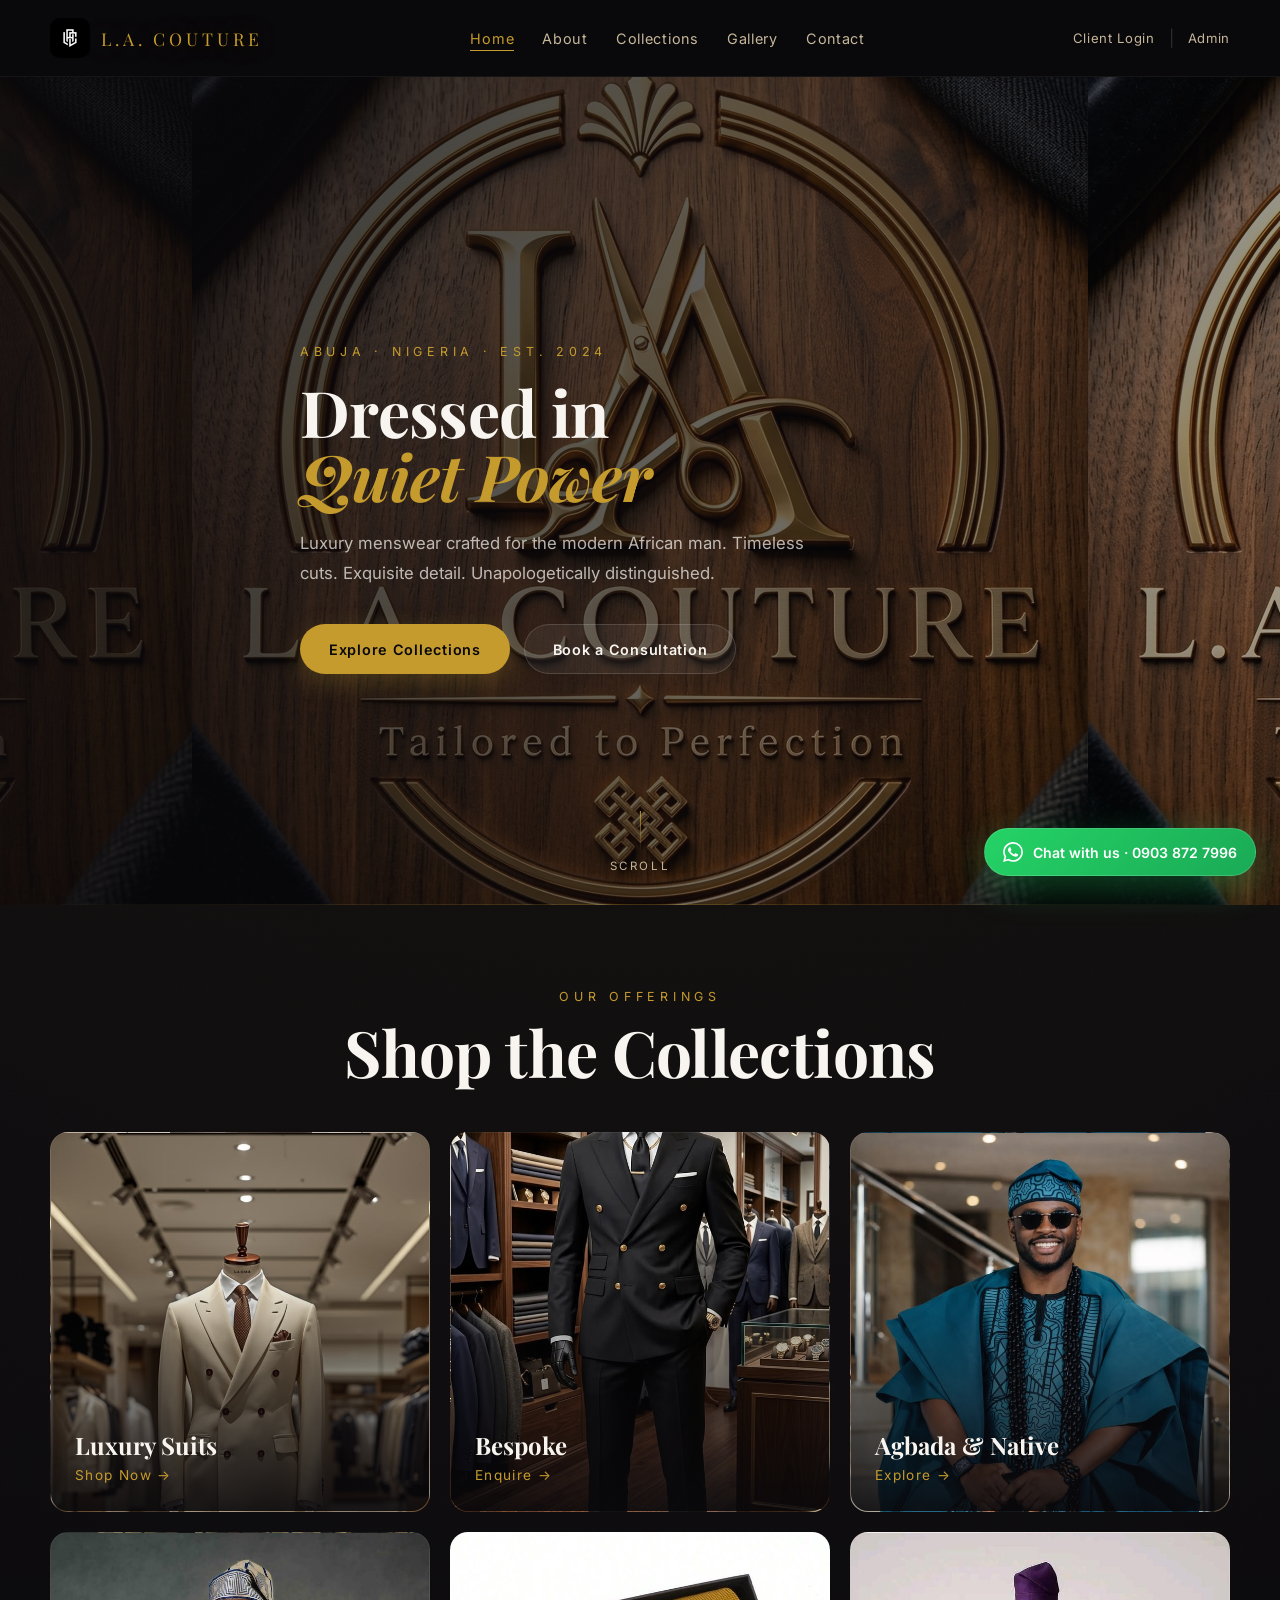
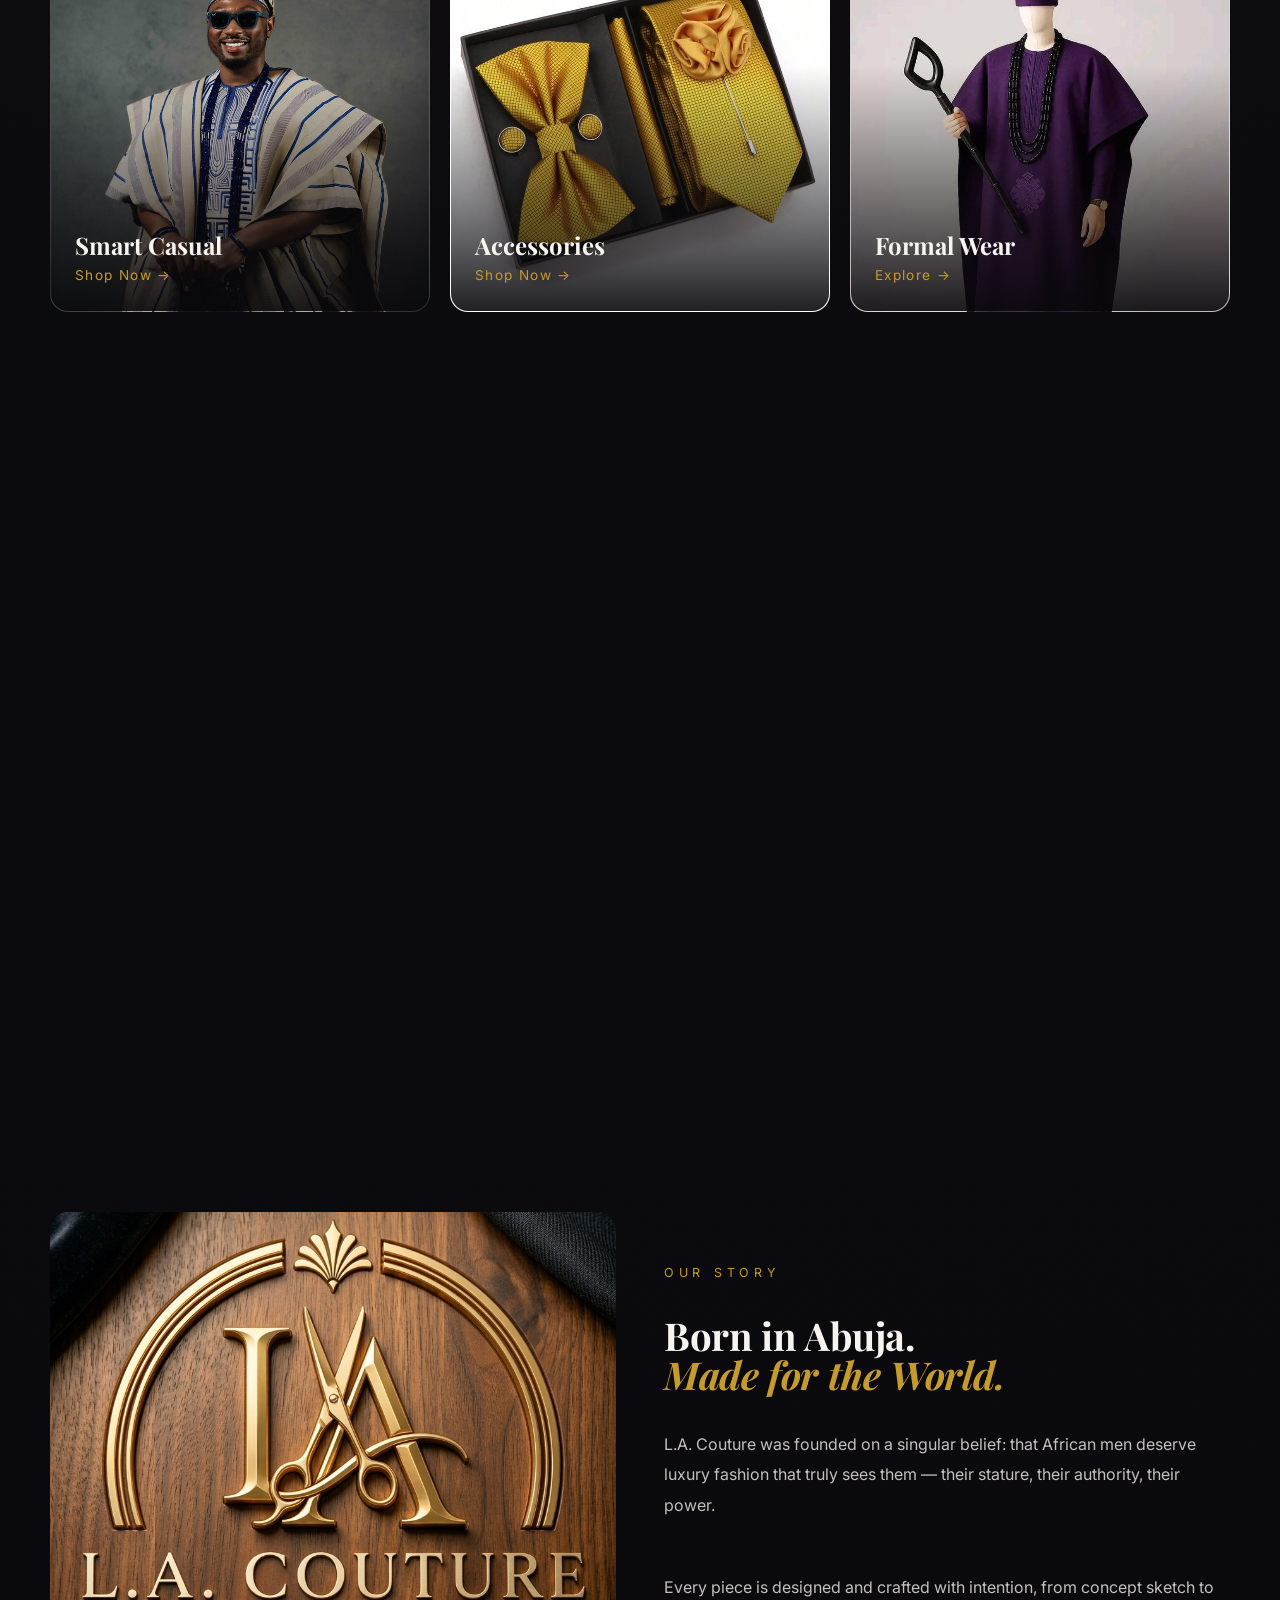
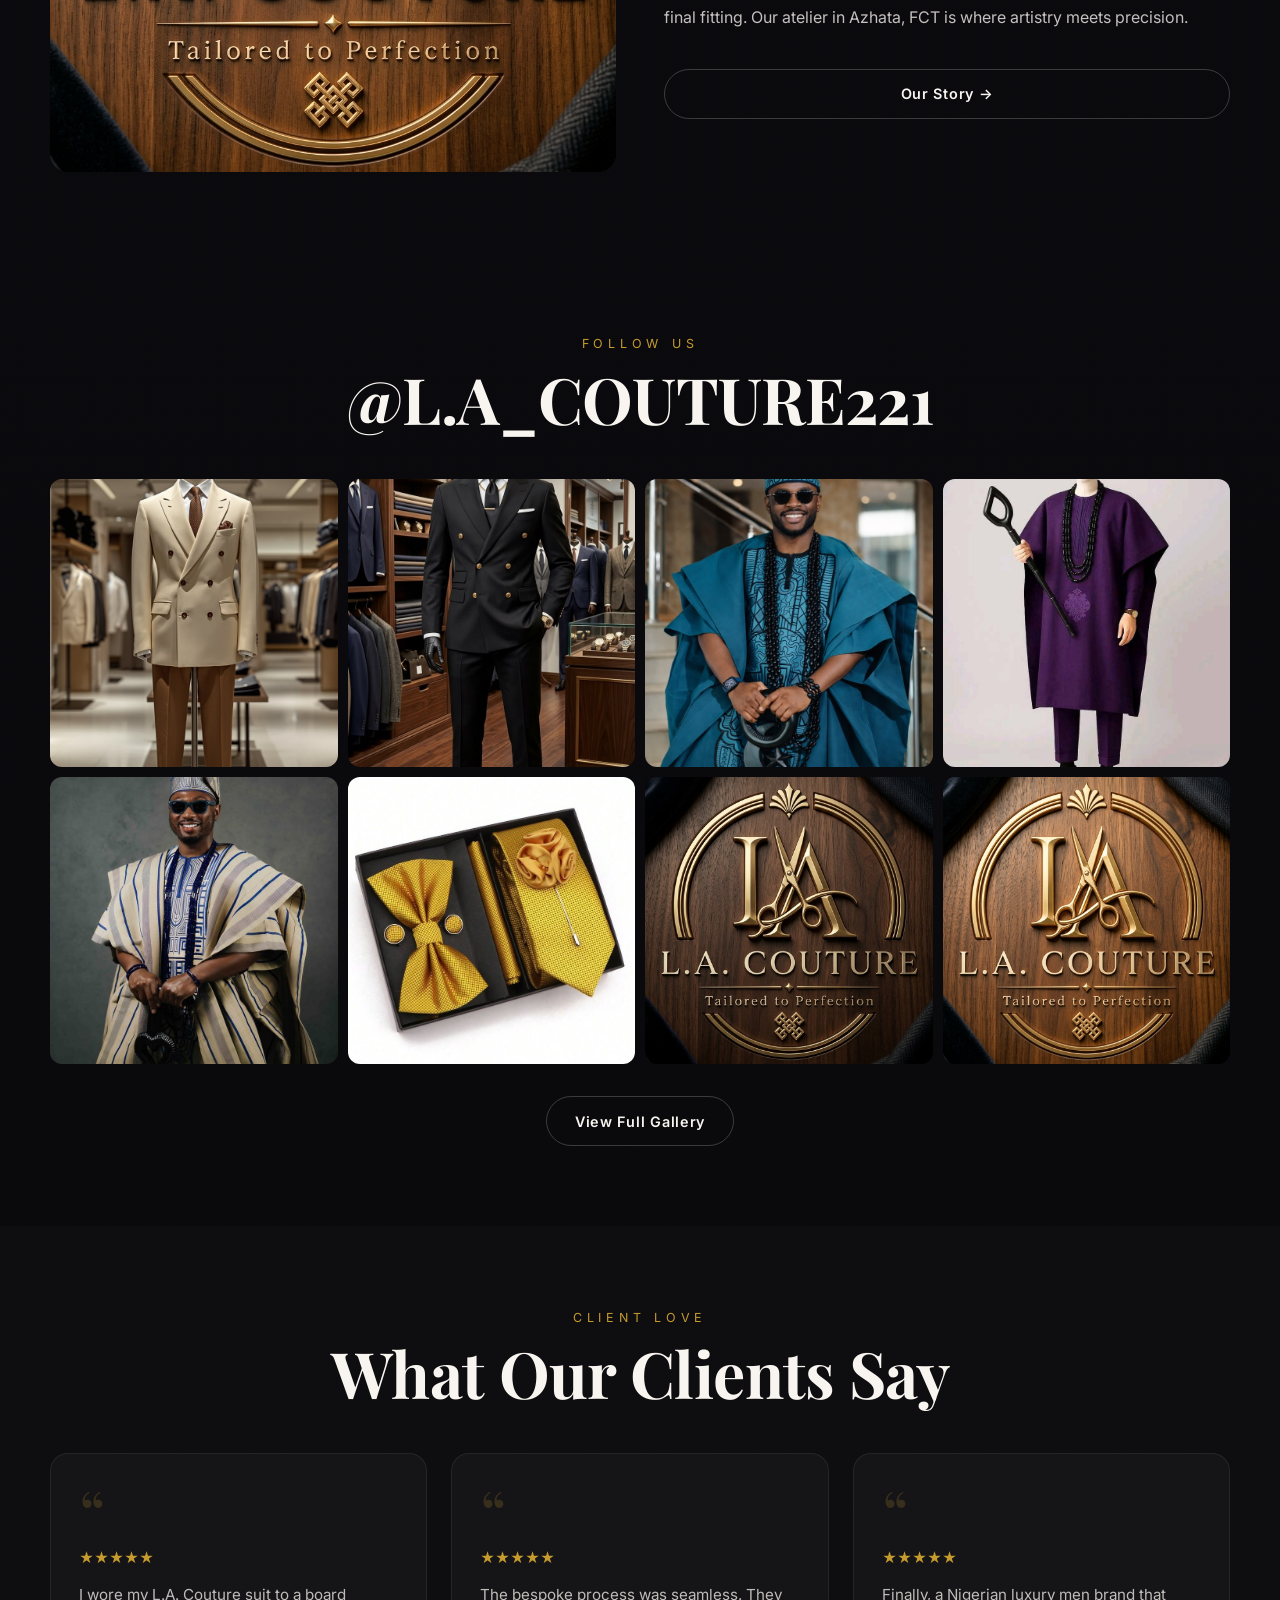
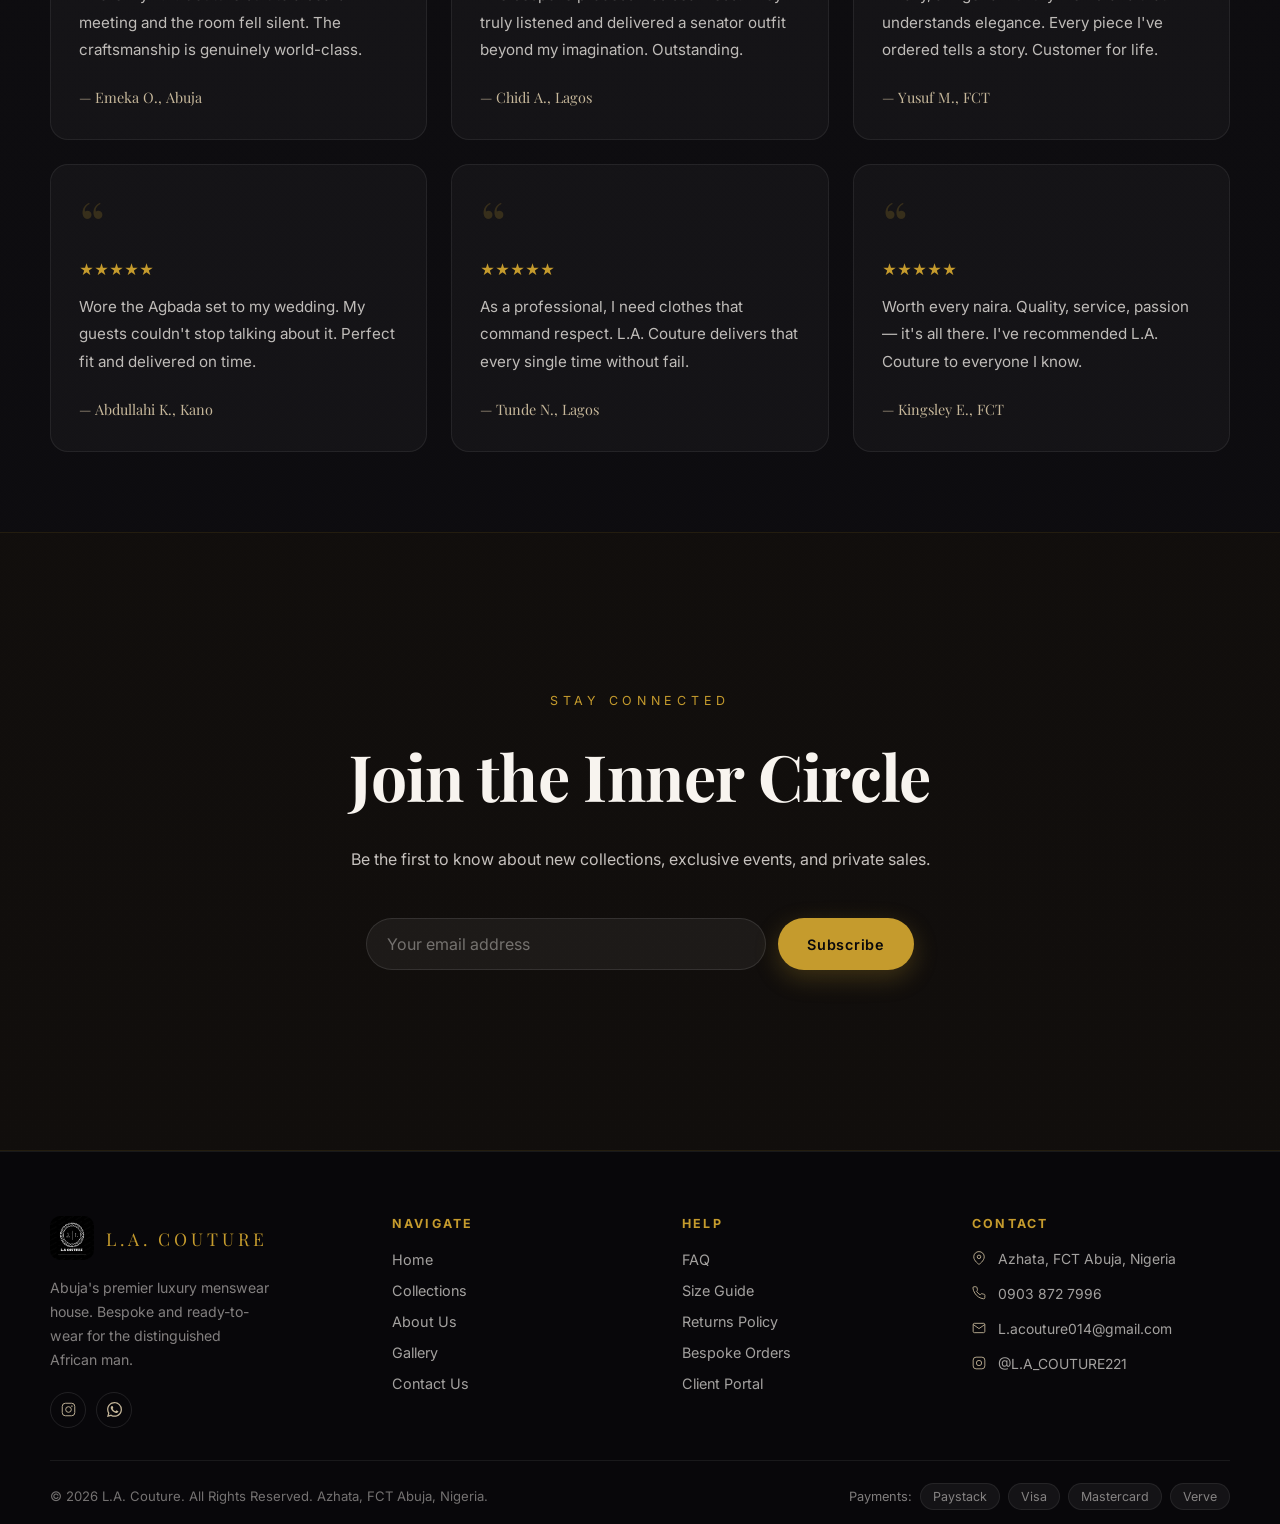
==== index.html @ 0b5a7183 "Fix mobile navbar, URL-encode image paths, remove demo credentials, update to menswear brand" ====
<!DOCTYPE html>
<html lang="en">
<head>
  <meta charset="UTF-8" />
  <meta name="viewport" content="width=device-width, initial-scale=1.0" />
  <title>L.A. Couture — Luxury Menswear, Abuja Nigeria</title>
  <meta name="description" content="L.A. Couture is Abuja's premier luxury menswear brand. Discover bespoke suiting, ready-to-wear, and African luxury design crafted for the modern African man.">
  <meta name="keywords" content="luxury menswear Abuja, Nigerian men fashion, African luxury suits, bespoke men fashion Nigeria">
  <meta property="og:title" content="L.A. Couture — Luxury Menswear, Abuja Nigeria">
  <meta property="og:description" content="Abuja's premier luxury menswear house. Crafted for the distinguished African man.">
  <meta property="og:type" content="website">
  <meta property="og:url" content="https://lacouture.netlify.app">
  <link rel="preconnect" href="https://fonts.googleapis.com">
  <link rel="preconnect" href="https://fonts.gstatic.com" crossorigin>
  <link href="https://fonts.googleapis.com/css2?family=Inter:wght@400;500;600&family=Playfair+Display:ital,wght@0,400;0,600;1,400&display=swap" rel="stylesheet">
  <link rel="stylesheet" href="css/style.css" />
</head>
<body>

  <!-- ═══ NAVIGATION ═══ -->
  <nav class="nav" role="navigation" aria-label="Main navigation">
    <div class="container">
      <div class="nav-inner">
        <a href="index.html" class="nav-logo" aria-label="L.A. Couture Home">
          <img src="img/Logo%202.jpg" alt="L.A. Couture logo">
          <span class="logo-text">L.A. Couture</span>
        </a>
        <ul class="nav-links" role="list">
          <li><a href="index.html" class="active">Home</a></li>
          <li><a href="about.html">About</a></li>
          <li><a href="collections.html">Collections</a></li>
          <li><a href="gallery.html">Gallery</a></li>
          <li><a href="contact.html">Contact</a></li>
        </ul>
        <div class="nav-actions">
          <div class="auth-nav">
            <a href="client-login.html">Client Login</a>
            <span>|</span>
            <a href="admin-login.html">Admin</a>
          </div>
          <button class="hamburger" aria-label="Open menu" aria-expanded="false">
            <span></span><span></span><span></span>
          </button>
        </div>
      </div>
    </div>
    <div class="nav-drawer" id="navDrawer" aria-label="Mobile menu">
      <button class="drawer-close" aria-label="Close menu">&times;</button>
      <div class="drawer-brand">
        <img src="img/Logo%202.jpg" alt="L.A. Couture">
        <span>L.A. Couture</span>
      </div>
      <a href="index.html">Home</a>
      <a href="about.html">About</a>
      <a href="collections.html">Collections</a>
      <a href="gallery.html">Gallery</a>
      <a href="contact.html">Contact</a>
      <div class="drawer-auth">
        <a href="client-login.html">Client Login</a>
        <a href="admin-login.html">Admin</a>
      </div>
    </div>
    <div class="nav-overlay" id="navOverlay" aria-hidden="true"></div>
  </nav>

  <main>

    <!-- ═══ HERO ═══ -->
    <section class="hero" aria-label="Hero">
      <div class="hero-bg">
        <div class="hero-bg-img" style="background-image: url('/img/image.jpg');"></div>
        <div class="hero-overlay"></div>
        <div class="hero-gold-line" aria-hidden="true"></div>
      </div>
      <div class="container hero-content">
        <p class="eyebrow">Abuja · Nigeria · Est. 2024</p>
        <h1 class="display hero-title">
          Dressed in<br><em>Quiet Power</em>
        </h1>
        <p class="hero-sub">
          Luxury menswear crafted for the modern African man.
          Timeless cuts. Exquisite detail. Unapologetically distinguished.
        </p>
        <div class="hero-actions">
          <a href="collections.html" class="btn btn-primary">Explore Collections</a>
          <a href="contact.html" class="btn btn-light">Book a Consultation</a>
        </div>
      </div>
      <div class="hero-scroll" aria-hidden="true">
        <div class="hero-scroll-line"></div>
        <span>Scroll</span>
      </div>
    </section>

    <!-- ═══ COLLECTIONS GRID ═══ -->
    <section aria-labelledby="collections-heading">
      <div class="container">
        <div class="collections-header reveal">
          <span class="eyebrow">Our Offerings</span>
          <h2 class="display" id="collections-heading">Shop the Collections</h2>
        </div>
        <div class="collections-grid">

          <a href="collections.html?cat=suits" class="collection-card reveal"
            style="background-image:url('img/Luxury%20Suits.jpg');background-size:cover;background-position:center top;">
            <div class="collection-card-overlay">
              <h3 class="collection-label">Luxury Suits</h3>
              <span class="collection-sub">Shop Now →</span>
            </div>
          </a>

          <a href="collections.html?cat=bespoke" class="collection-card reveal reveal-delay-1"
            style="background-image:url('img/Black%20breasted%20suit%20styled%20with%20white%20shirt%20and%E2%80%A6.jpg');background-size:cover;background-position:center;">
            <div class="collection-card-overlay">
              <h3 class="collection-label">Bespoke</h3>
              <span class="collection-sub">Enquire →</span>
            </div>
          </a>

          <a href="collections.html?cat=agbada" class="collection-card reveal reveal-delay-2"
            style="background-image:url('img/Aso%20oke%20Agbada%20%40luxuryornothing_collections.jpg');background-size:cover;background-position:center top;">
            <div class="collection-card-overlay">
              <h3 class="collection-label">Agbada &amp; Native</h3>
              <span class="collection-sub">Explore →</span>
            </div>
          </a>

          <a href="collections.html?cat=casual" class="collection-card reveal reveal-delay-1"
            style="background-image:url('img/Kings%20Aso-oke%20Dashiki%20Attire%20With%20Fila%2C%20Men%E2%80%A6.jpg');background-size:cover;background-position:center top;">
            <div class="collection-card-overlay">
              <h3 class="collection-label">Smart Casual</h3>
              <span class="collection-sub">Shop Now →</span>
            </div>
          </a>

          <a href="collections.html?cat=accessories" class="collection-card reveal reveal-delay-2"
            style="background-image:url('img/Gold%20%20Collar%20%20%20%20%20Embellished%20%20%20Men%20Accessories.jpg');background-size:cover;background-position:center;">
            <div class="collection-card-overlay">
              <h3 class="collection-label">Accessories</h3>
              <span class="collection-sub">Shop Now →</span>
            </div>
          </a>

          <a href="collections.html?cat=formal" class="collection-card reveal reveal-delay-3"
            style="background-image:url('img/This%20outfit%20is%20an%20African%20senator%20attire%20that%20is%E2%80%A6.jpg');background-size:cover;background-position:center top;">
            <div class="collection-card-overlay">
              <h3 class="collection-label">Formal Wear</h3>
              <span class="collection-sub">Explore →</span>
            </div>
          </a>

        </div>
      </div>
    </section>

    <!-- ═══ FEATURED PIECE ═══ -->
    <section class="featured" aria-labelledby="featured-heading">
      <div class="container">
        <div class="featured-inner">
          <div class="featured-media reveal">
            <img src="img/Black%20breasted%20suit%20styled%20with%20white%20shirt%20and%E2%80%A6.jpg" alt="Featured — The Azhata Power Suit" loading="lazy">
            <span class="featured-badge">New Arrival</span>
          </div>
          <div class="featured-text reveal reveal-delay-1">
            <span class="eyebrow">Featured Piece</span>
            <h2 class="display" id="featured-heading">The Azhata<br><em>Power Suit</em></h2>
            <p>
              Inspired by the confidence of Abuja's power brokers,
              this two-piece suit is hand-tailored with precision stitching,
              structured Italian-blend shoulders, and a silhouette that demands
              attention in any room you walk into.
            </p>
            <div class="featured-price">₦ 320,000</div>
            <a href="contact.html" class="btn btn-primary">Request This Piece</a>
          </div>
        </div>
      </div>
    </section>

    <!-- ═══ ABOUT STRIP ═══ -->
    <section class="about-strip" aria-labelledby="about-strip-heading">
      <div class="container">
        <div class="about-strip-inner">
          <div class="about-strip-img reveal">
            <img src="img/image.jpg" alt="L.A. Couture bespoke tailoring atelier" loading="lazy">
          </div>
          <div class="about-strip-text reveal reveal-delay-1">
            <span class="eyebrow">Our Story</span>
            <h2 class="display" id="about-strip-heading">Born in Abuja.<br><em>Made for the World.</em></h2>
            <p>
              L.A. Couture was founded on a singular belief: that African men deserve
              luxury fashion that truly sees them — their stature, their authority, their power.
            </p>
            <p>
              Every piece is designed and crafted with intention, from concept sketch
              to final fitting. Our atelier in Azhata, FCT is where artistry meets precision.
            </p>
            <a href="about.html" class="btn btn-outline">Our Story →</a>
          </div>
        </div>
      </div>
    </section>

    <!-- ═══ INSTAGRAM / GALLERY PREVIEW ═══ -->
    <section aria-labelledby="gallery-heading">
      <div class="container">
        <div class="gallery-header reveal">
          <span class="eyebrow">Follow Us</span>
          <h2 class="display" id="gallery-heading">@L.A_COUTURE221</h2>
        </div>
        <div class="gallery-grid">
          <a href="gallery.html" class="gallery-item reveal">
            <img src="img/Luxury%20Suits.jpg" alt="L.A. Couture luxury suits" loading="lazy">
            <div class="gallery-item-overlay"><span class="gallery-ig-icon">&#9654;</span></div>
          </a>
          <a href="gallery.html" class="gallery-item reveal reveal-delay-1">
            <img src="img/Black%20breasted%20suit%20styled%20with%20white%20shirt%20and%E2%80%A6.jpg" alt="Elegant black breasted suit" loading="lazy">
            <div class="gallery-item-overlay"><span class="gallery-ig-icon">&#9654;</span></div>
          </a>
          <a href="gallery.html" class="gallery-item reveal reveal-delay-2">
            <img src="img/Aso%20oke%20Agbada%20%40luxuryornothing_collections.jpg" alt="Aso-oke Agbada native wear" loading="lazy">
            <div class="gallery-item-overlay"><span class="gallery-ig-icon">&#9654;</span></div>
          </a>
          <a href="gallery.html" class="gallery-item reveal reveal-delay-3">
            <img src="img/This%20outfit%20is%20an%20African%20senator%20attire%20that%20is%E2%80%A6.jpg" alt="African senator attire" loading="lazy">
            <div class="gallery-item-overlay"><span class="gallery-ig-icon">&#9654;</span></div>
          </a>
          <a href="gallery.html" class="gallery-item reveal reveal-delay-1">
            <img src="img/Kings%20Aso-oke%20Dashiki%20Attire%20With%20Fila%2C%20Men%E2%80%A6.jpg" alt="Kings Aso-oke Dashiki Attire" loading="lazy">
            <div class="gallery-item-overlay"><span class="gallery-ig-icon">&#9654;</span></div>
          </a>
          <a href="gallery.html" class="gallery-item reveal reveal-delay-2">
            <img src="img/Gold%20%20Collar%20%20%20%20%20Embellished%20%20%20Men%20Accessories.jpg" alt="Gold collar embellished accessories" loading="lazy">
            <div class="gallery-item-overlay"><span class="gallery-ig-icon">&#9654;</span></div>
          </a>
          <a href="gallery.html" class="gallery-item reveal reveal-delay-3">
            <img src="img/Redesign_and_make_better_202606071032.jpeg" alt="L.A. Couture editorial" loading="lazy">
            <div class="gallery-item-overlay"><span class="gallery-ig-icon">&#9654;</span></div>
          </a>
          <a href="gallery.html" class="gallery-item reveal">
            <img src="img/image.jpg" alt="Bespoke menswear craftsmanship" loading="lazy">
            <div class="gallery-item-overlay"><span class="gallery-ig-icon">&#9654;</span></div>
          </a>
        </div>
        <div class="text-center mt-32">
          <a href="gallery.html" class="btn btn-outline">View Full Gallery</a>
        </div>
      </div>
    </section>

    <!-- ═══ TESTIMONIALS ═══ -->
    <section class="testimonials" aria-labelledby="testimonials-heading">
      <div class="container">
        <div class="testimonials-header reveal">
          <span class="eyebrow">Client Love</span>
          <h2 class="display" id="testimonials-heading">What Our Clients Say</h2>
        </div>
        <div class="testimonials-grid">
          <div class="testimonial-card reveal">
            <div class="testimonial-quote">&ldquo;</div>
            <div class="stars">★★★★★</div>
            <p class="testimonial-text">I wore my L.A. Couture suit to a board meeting and the room fell silent. The craftsmanship is genuinely world-class.</p>
            <span class="testimonial-author">— Emeka O., Abuja</span>
          </div>
          <div class="testimonial-card reveal reveal-delay-1">
            <div class="testimonial-quote">&ldquo;</div>
            <div class="stars">★★★★★</div>
            <p class="testimonial-text">The bespoke process was seamless. They truly listened and delivered a senator outfit beyond my imagination. Outstanding.</p>
            <span class="testimonial-author">— Chidi A., Lagos</span>
          </div>
          <div class="testimonial-card reveal reveal-delay-2">
            <div class="testimonial-quote">&ldquo;</div>
            <div class="stars">★★★★★</div>
            <p class="testimonial-text">Finally, a Nigerian luxury men brand that understands elegance. Every piece I've ordered tells a story. Customer for life.</p>
            <span class="testimonial-author">— Yusuf M., FCT</span>
          </div>
          <div class="testimonial-card reveal">
            <div class="testimonial-quote">&ldquo;</div>
            <div class="stars">★★★★★</div>
            <p class="testimonial-text">Wore the Agbada set to my wedding. My guests couldn't stop talking about it. Perfect fit and delivered on time.</p>
            <span class="testimonial-author">— Abdullahi K., Kano</span>
          </div>
          <div class="testimonial-card reveal reveal-delay-1">
            <div class="testimonial-quote">&ldquo;</div>
            <div class="stars">★★★★★</div>
            <p class="testimonial-text">As a professional, I need clothes that command respect. L.A. Couture delivers that every single time without fail.</p>
            <span class="testimonial-author">— Tunde N., Lagos</span>
          </div>
          <div class="testimonial-card reveal reveal-delay-2">
            <div class="testimonial-quote">&ldquo;</div>
            <div class="stars">★★★★★</div>
            <p class="testimonial-text">Worth every naira. Quality, service, passion — it's all there. I've recommended L.A. Couture to everyone I know.</p>
            <span class="testimonial-author">— Kingsley E., FCT</span>
          </div>
        </div>
      </div>
    </section>

    <!-- ═══ NEWSLETTER ═══ -->
    <section class="newsletter" aria-labelledby="newsletter-heading">
      <div class="container">
        <span class="eyebrow">Stay Connected</span>
        <h2 class="display" id="newsletter-heading">Join the Inner Circle</h2>
        <p>Be the first to know about new collections, exclusive events, and private sales.</p>
        <form class="newsletter-form" id="newsletter-form" novalidate>
          <input type="email" class="newsletter-input" placeholder="Your email address" aria-label="Email address" required />
          <button type="submit" class="btn btn-primary">Subscribe</button>
        </form>
        <p class="newsletter-msg" id="newsletter-msg" aria-live="polite"></p>
      </div>
    </section>

  </main>

  <!-- ═══ FOOTER ═══ -->
  <footer class="footer" role="contentinfo">
    <div class="container">
      <div class="footer-grid">
        <div class="footer-brand">
          <div class="footer-logo">
            <img src="img/Logo%201.jpg" alt="L.A. Couture logo">
            <span class="footer-logo-text">L.A. Couture</span>
          </div>
          <p>Abuja's premier luxury menswear house. Bespoke and ready-to-wear for the distinguished African man.</p>
          <div class="footer-social">
            <a href="https://instagram.com/L.A_COUTURE221" target="_blank" rel="noopener" class="social-link" aria-label="Instagram">
              <svg width="15" height="15" viewBox="0 0 24 24" fill="none" stroke="currentColor" stroke-width="1.5"><rect x="2" y="2" width="20" height="20" rx="5"/><circle cx="12" cy="12" r="4.5"/><circle cx="17.5" cy="6.5" r="0.5" fill="currentColor"/></svg>
            </a>
            <a href="https://wa.me/2349038727996" target="_blank" rel="noopener" class="social-link" aria-label="WhatsApp">
              <svg width="15" height="15" viewBox="0 0 24 24" fill="currentColor"><path d="M17.472 14.382c-.297-.149-1.758-.867-2.03-.967-.273-.099-.471-.148-.67.15-.197.297-.767.966-.94 1.164-.173.199-.347.223-.644.075-.297-.15-1.255-.463-2.39-1.475-.883-.788-1.48-1.761-1.653-2.059-.173-.297-.018-.458.13-.606.134-.133.298-.347.446-.52.149-.174.198-.298.298-.497.099-.198.05-.371-.025-.52-.075-.149-.669-1.612-.916-2.207-.242-.579-.487-.5-.669-.51a12.8 12.8 0 0 0-.57-.01c-.198 0-.52.074-.792.372-.272.297-1.04 1.016-1.04 2.479 0 1.462 1.065 2.875 1.213 3.074.149.198 2.096 3.2 5.077 4.487.709.306 1.262.489 1.694.625.712.227 1.36.195 1.871.118.571-.085 1.758-.719 2.006-1.413.248-.694.248-1.289.173-1.413-.074-.124-.272-.198-.57-.347m-5.421 7.403h-.004a9.87 9.87 0 0 1-5.031-1.378l-.361-.214-3.741.982.998-3.648-.235-.374a9.86 9.86 0 0 1-1.51-5.26c.001-5.45 4.436-9.884 9.888-9.884 2.64 0 5.122 1.03 6.988 2.898a9.825 9.825 0 0 1 2.893 6.994c-.003 5.45-4.437 9.884-9.885 9.884m8.413-18.297A11.815 11.815 0 0 0 12.05 0C5.495 0 .16 5.335.157 11.892c0 2.096.547 4.142 1.588 5.945L.057 24l6.305-1.654a11.882 11.882 0 0 0 5.683 1.448h.005c6.554 0 11.89-5.335 11.893-11.893a11.821 11.821 0 0 0-3.48-8.413Z"/></svg>
            </a>
          </div>
        </div>
        <div class="footer-col">
          <h4>Navigate</h4>
          <ul>
            <li><a href="index.html">Home</a></li>
            <li><a href="collections.html">Collections</a></li>
            <li><a href="about.html">About Us</a></li>
            <li><a href="gallery.html">Gallery</a></li>
            <li><a href="contact.html">Contact Us</a></li>
          </ul>
        </div>
        <div class="footer-col">
          <h4>Help</h4>
          <ul>
            <li><a href="contact.html#faq">FAQ</a></li>
            <li><a href="contact.html">Size Guide</a></li>
            <li><a href="contact.html">Returns Policy</a></li>
            <li><a href="contact.html">Bespoke Orders</a></li>
            <li><a href="client-login.html">Client Portal</a></li>
          </ul>
        </div>
        <div class="footer-col">
          <h4>Contact</h4>
          <div class="footer-contact-item">
            <svg width="14" height="14" viewBox="0 0 24 24" fill="none" stroke="currentColor" stroke-width="1.5"><path d="M21 10c0 7-9 13-9 13s-9-6-9-13a9 9 0 0 1 18 0z"/><circle cx="12" cy="10" r="3"/></svg>
            <span>Azhata, FCT Abuja, Nigeria</span>
          </div>
          <div class="footer-contact-item">
            <svg width="14" height="14" viewBox="0 0 24 24" fill="none" stroke="currentColor" stroke-width="1.5"><path d="M22 16.92v3a2 2 0 0 1-2.18 2 19.79 19.79 0 0 1-8.63-3.07A19.5 19.5 0 0 1 4.69 12 19.79 19.79 0 0 1 1.61 3.41 2 2 0 0 1 3.59 1.25h3a2 2 0 0 1 2 1.72c.127.96.361 1.903.7 2.81a2 2 0 0 1-.45 2.11L7.91 9a16 16 0 0 0 6.06 6.06l1.27-1.27a2 2 0 0 1 2.11-.45c.907.339 1.85.573 2.81.7A2 2 0 0 1 22 16.92z"/></svg>
            <a href="https://wa.me/2349038727996" target="_blank" rel="noopener">0903 872 7996</a>
          </div>
          <div class="footer-contact-item">
            <svg width="14" height="14" viewBox="0 0 24 24" fill="none" stroke="currentColor" stroke-width="1.5"><path d="M4 4h16c1.1 0 2 .9 2 2v12c0 1.1-.9 2-2 2H4c-1.1 0-2-.9-2-2V6c0-1.1.9-2 2-2z"/><polyline points="22,6 12,13 2,6"/></svg>
            <a href="mailto:L.acouture014@gmail.com">L.acouture014@gmail.com</a>
          </div>
          <div class="footer-contact-item">
            <svg width="14" height="14" viewBox="0 0 24 24" fill="none" stroke="currentColor" stroke-width="1.5"><rect x="2" y="2" width="20" height="20" rx="5"/><circle cx="12" cy="12" r="4.5"/></svg>
            <a href="https://instagram.com/L.A_COUTURE221" target="_blank" rel="noopener">@L.A_COUTURE221</a>
          </div>
        </div>
      </div>
      <div class="footer-bottom">
        <p class="footer-copyright">© 2026 L.A. Couture. All Rights Reserved. Azhata, FCT Abuja, Nigeria.</p>
        <div class="footer-payments">
          <span>Payments:</span>
          <span class="payment-badge">Paystack</span>
          <span class="payment-badge">Visa</span>
          <span class="payment-badge">Mastercard</span>
          <span class="payment-badge">Verve</span>
        </div>
      </div>
    </div>
  </footer>

  <!-- ═══ WHATSAPP BUTTON ═══ -->
  <a href="https://wa.me/2349038727996?text=Hello%20L.A.%20Couture%2C%20I%20am%20interested%20in%20your%20menswear%20collection." class="wa-btn" target="_blank" rel="noopener" aria-label="Chat with L.A. Couture on WhatsApp">
    <svg viewBox="0 0 24 24" fill="currentColor" aria-hidden="true"><path d="M17.472 14.382c-.297-.149-1.758-.867-2.03-.967-.273-.099-.471-.148-.67.15-.197.297-.767.966-.94 1.164-.173.199-.347.223-.644.075-.297-.15-1.255-.463-2.39-1.475-.883-.788-1.48-1.761-1.653-2.059-.173-.297-.018-.458.13-.606.134-.133.298-.347.446-.52.149-.174.198-.298.298-.497.099-.198.05-.371-.025-.52-.075-.149-.669-1.612-.916-2.207-.242-.579-.487-.5-.669-.51a12.8 12.8 0 0 0-.57-.01c-.198 0-.52.074-.792.372-.272.297-1.04 1.016-1.04 2.479 0 1.462 1.065 2.875 1.213 3.074.149.198 2.096 3.2 5.077 4.487.709.306 1.262.489 1.694.625.712.227 1.36.195 1.871.118.571-.085 1.758-.719 2.006-1.413.248-.694.248-1.289.173-1.413-.074-.124-.272-.198-.57-.347m-5.421 7.403h-.004a9.87 9.87 0 0 1-5.031-1.378l-.361-.214-3.741.982.998-3.648-.235-.374a9.86 9.86 0 0 1-1.51-5.26c.001-5.45 4.436-9.884 9.888-9.884 2.64 0 5.122 1.03 6.988 2.898a9.825 9.825 0 0 1 2.893 6.994c-.003 5.45-4.437 9.884-9.885 9.884m8.413-18.297A11.815 11.815 0 0 0 12.05 0C5.495 0 .16 5.335.157 11.892c0 2.096.547 4.142 1.588 5.945L.057 24l6.305-1.654a11.882 11.882 0 0 0 5.683 1.448h.005c6.554 0 11.89-5.335 11.893-11.893a11.821 11.821 0 0 0-3.48-8.413Z"/></svg>
    <span class="wa-tooltip">Chat with us · 0903 872 7996</span>
  </a>

  <script src="js/main.js"></script>
</body>
</html>
---- css/style.css ----
/* ═══════════════════════════════════════════
   L.A. COUTURE — MENSWEAR — GLOBAL STYLES
   ═══════════════════════════════════════════ */

:root {
  --bg: #09080b;
  --surface: #111017;
  --surface-alt: #1a1920;
  --navy: #0d0c10;
  --ivory: #f8f4ef;
  --text: #f8f4ef;
  --muted: #c6b79a;
  --gold: #c59b2d;
  --gold-light: #d4af4a;
  --gold-soft: rgba(197,155,45,0.18);
  --border: rgba(255,255,255,0.08);
  --shadow: 0 28px 80px rgba(0,0,0,0.35);
  --radius: 18px;
  --font-sans: "Inter", "Segoe UI", system-ui, sans-serif;
  --font-display: "Playfair Display", Georgia, serif;
}

*, *::before, *::after { box-sizing: border-box; }
html { scroll-behavior: smooth; }

body {
  margin: 0;
  font-family: var(--font-sans);
  background: radial-gradient(circle at top, rgba(197,155,45,0.07), transparent 30%),
              linear-gradient(180deg, #0c0b0f 0%, #09080b 100%);
  color: var(--text);
  min-height: 100vh;
  overflow-x: hidden;
}

img { max-width: 100%; display: block; }
a { color: inherit; text-decoration: none; }
button, input, textarea, select { font: inherit; }
button { cursor: pointer; }
p { color: rgba(248,244,239,0.78); line-height: 1.9; }

.container {
  width: min(1180px, calc(100% - 32px));
  margin: 0 auto;
}

/* ═══ NAVIGATION ═══════════════════════════ */
.nav {
  position: sticky;
  top: 0;
  z-index: 100;
  background: rgba(9,8,11,0.94);
  backdrop-filter: blur(20px);
  -webkit-backdrop-filter: blur(20px);
  border-bottom: 1px solid rgba(255,255,255,0.05);
}

.nav-inner {
  display: flex;
  align-items: center;
  justify-content: space-between;
  gap: 16px;
  min-height: 76px;
}

.nav-logo {
  display: flex;
  align-items: center;
  gap: 11px;
  flex-shrink: 0;
}

.nav-logo img {
  height: 40px;
  width: auto;
  border-radius: 10px;
  object-fit: cover;
}

.logo-text {
  font-family: var(--font-display);
  font-size: 1.1rem;
  letter-spacing: 0.22em;
  text-transform: uppercase;
  color: var(--gold);
  text-shadow: 0 0 28px rgba(197,155,45,0.35);
}

.footer-logo-text {
  font-family: var(--font-display);
  font-size: 1.1rem;
  letter-spacing: 0.22em;
  text-transform: uppercase;
  color: var(--gold);
}

.nav-links {
  display: flex;
  align-items: center;
  gap: 28px;
  list-style: none;
  margin: 0;
  padding: 0;
}

.nav-links a {
  color: var(--muted);
  font-size: 0.9rem;
  letter-spacing: 0.05em;
  transition: color 0.2s;
  position: relative;
  padding-bottom: 2px;
}

.nav-links a::after {
  content: '';
  position: absolute;
  bottom: -2px;
  left: 0;
  width: 0;
  height: 1px;
  background: var(--gold);
  transition: width 0.25s ease;
}

.nav-links a:hover,
.nav-links a.active {
  color: var(--gold);
}

.nav-links a:hover::after,
.nav-links a.active::after {
  width: 100%;
}

.nav-actions {
  display: flex;
  align-items: center;
  gap: 14px;
}

.auth-nav {
  display: flex;
  gap: 14px;
  align-items: center;
}

.auth-nav a {
  color: var(--muted);
  font-size: 0.82rem;
  letter-spacing: 0.05em;
  transition: color 0.2s;
}

.auth-nav a:hover { color: var(--gold); }
.auth-nav span { color: rgba(255,255,255,0.15); }

/* ── Hamburger ── */
.hamburger {
  display: none;
  flex-direction: column;
  justify-content: center;
  align-items: center;
  gap: 5px;
  width: 44px;
  height: 44px;
  background: rgba(255,255,255,0.06);
  border: 1px solid rgba(255,255,255,0.12);
  border-radius: 10px;
  padding: 0;
  color: var(--text);
  flex-shrink: 0;
  cursor: pointer;
  /* sits above nav overlay */
  position: relative;
  z-index: 200;
}

.hamburger span {
  display: block;
  width: 22px;
  height: 2px;
  background: currentColor;
  border-radius: 2px;
  transition: transform 0.3s ease, opacity 0.3s ease, width 0.3s ease;
  transform-origin: center;
  pointer-events: none;
}

/* Hamburger → X animation */
.hamburger.is-open span:nth-child(1) {
  transform: translateY(7px) rotate(45deg);
}
.hamburger.is-open span:nth-child(2) {
  opacity: 0;
  width: 0;
}
.hamburger.is-open span:nth-child(3) {
  transform: translateY(-7px) rotate(-45deg);
}

/* ── Mobile Drawer ── */
.nav-drawer {
  position: fixed;
  top: 0;
  right: 0;
  bottom: 0;
  width: min(300px, 85vw);
  /* above overlay (104), above nav (100) */
  z-index: 201;
  transform: translateX(110%);
  transition: transform 0.35s cubic-bezier(0.4, 0, 0.2, 1);
  background: #0d0c10;
  border-left: 1px solid rgba(255,255,255,0.08);
  padding: 80px 28px 40px;
  display: flex;
  flex-direction: column;
  gap: 0;
  overflow-y: auto;
  /* always rendered, just off-screen */
  visibility: visible;
}

.nav-drawer.open {
  transform: translateX(0);
}

.nav-drawer a {
  display: block;
  color: var(--text);
  font-size: 1.1rem;
  font-family: var(--font-display);
  font-weight: 400;
  letter-spacing: 0.06em;
  padding: 15px 0;
  border-bottom: 1px solid rgba(255,255,255,0.05);
  transition: color 0.2s, padding-left 0.2s;
}

.nav-drawer a:last-of-type {
  border-bottom: none;
}

.nav-drawer a:hover {
  color: var(--gold);
  padding-left: 8px;
}

.nav-drawer .drawer-auth {
  margin-top: 28px;
  padding-top: 24px;
  border-top: 1px solid rgba(255,255,255,0.08);
  display: flex;
  gap: 12px;
  flex-wrap: wrap;
}

.nav-drawer .drawer-auth a {
  border-bottom: none;
  padding: 9px 20px;
  border-radius: 999px;
  font-size: 0.82rem;
  font-family: var(--font-sans);
  letter-spacing: 0.05em;
  background: var(--gold-soft);
  border: 1px solid rgba(197,155,45,0.25);
  color: var(--gold);
  transition: background 0.2s, color 0.2s;
}

.nav-drawer .drawer-auth a:hover {
  background: rgba(197,155,45,0.28);
  padding-left: 20px;
  color: var(--gold-light);
}

/* Branding inside the drawer */
.nav-drawer .drawer-brand {
  display: flex;
  align-items: center;
  gap: 10px;
  margin-bottom: 32px;
  padding-bottom: 20px;
  border-bottom: 1px solid rgba(255,255,255,0.07);
}

.nav-drawer .drawer-brand img {
  height: 36px;
  width: auto;
  border-radius: 8px;
}

.nav-drawer .drawer-brand span {
  font-family: var(--font-display);
  font-size: 1rem;
  letter-spacing: 0.2em;
  text-transform: uppercase;
  color: var(--gold);
}

.drawer-close {
  position: absolute;
  top: 18px;
  right: 18px;
  width: 40px;
  height: 40px;
  border: 1px solid rgba(255,255,255,0.1);
  background: rgba(255,255,255,0.05);
  border-radius: 50%;
  font-size: 1.3rem;
  color: var(--text);
  display: flex;
  align-items: center;
  justify-content: center;
  line-height: 1;
  cursor: pointer;
  transition: background 0.2s, border-color 0.2s;
  z-index: 202;
}

.drawer-close:hover {
  background: rgba(255,255,255,0.1);
  border-color: rgba(255,255,255,0.2);
}

.nav-overlay {
  position: fixed;
  inset: 0;
  background: rgba(0,0,0,0.65);
  /* below drawer, above everything else */
  z-index: 200;
  opacity: 0;
  pointer-events: none;
  transition: opacity 0.35s ease;
}

.nav-overlay.open {
  opacity: 1;
  pointer-events: auto;
}

/* ═══ HERO ══════════════════════════════════ */
.hero {
  position: relative;
  min-height: 92vh;
  display: flex;
  align-items: center;
  overflow: hidden;
  padding: 100px 0 80px;
}

.hero-bg {
  position: absolute;
  inset: 0;
  z-index: 0;
}

.hero-bg-img {
  position: absolute;
  inset: 0;
  background-size: auto;
  background-position: center ;
}

.hero-overlay {
  position: absolute;
  inset: 0;
  background: linear-gradient(105deg,
    rgba(9,8,11,0.88) 0%,
    rgba(9,8,11,0.65) 50%,
    rgba(9,8,11,0.35) 100%);
}

.hero-gold-line {
  position: absolute;
  bottom: 0;
  left: 0;
  right: 0;
  height: 1px;
  background: linear-gradient(90deg, transparent 0%, var(--gold) 50%, transparent 100%);
  opacity: 0.25;
}

.hero-content {
  position: relative;
  z-index: 2;
  max-width: 680px;
}

.eyebrow {
  display: inline-block;
  margin-bottom: 16px;
  letter-spacing: 0.38em;
  text-transform: uppercase;
  color: var(--gold);
  font-size: 0.78rem;
}

.display {
  font-family: var(--font-display);
  font-size: clamp(2.6rem, 5vw, 5.2rem);
  line-height: 1;
  margin: 0;
  letter-spacing: -0.01em;
}

.hero-title em {
  color: var(--gold);
  font-style: italic;
}

.hero-sub {
  color: rgba(248,244,239,0.72);
  max-width: 520px;
  font-size: 1.05rem;
  line-height: 1.8;
  margin-top: 20px;
}

.hero-actions {
  margin-top: 36px;
  display: flex;
  flex-wrap: wrap;
  gap: 14px;
}

.hero-scroll {
  position: absolute;
  bottom: 32px;
  left: 50%;
  transform: translateX(-50%);
  display: flex;
  flex-direction: column;
  align-items: center;
  gap: 8px;
  z-index: 2;
  color: var(--muted);
  font-size: 0.72rem;
  letter-spacing: 0.22em;
  text-transform: uppercase;
}

.hero-scroll-line {
  width: 1px;
  height: 40px;
  background: linear-gradient(180deg, var(--gold), transparent);
  animation: scrollLine 1.8s ease-in-out infinite;
}

@keyframes scrollLine {
  0%   { transform: scaleY(0); transform-origin: top; opacity: 1; }
  50%  { transform: scaleY(1); transform-origin: top; opacity: 1; }
  51%  { transform: scaleY(1); transform-origin: bottom; }
  100% { transform: scaleY(0); transform-origin: bottom; opacity: 0; }
}

/* ═══ BUTTONS ════════════════════════════════ */
.btn {
  display: inline-flex;
  align-items: center;
  justify-content: center;
  min-height: 50px;
  padding: 0 28px;
  border-radius: 999px;
  border: 1px solid transparent;
  font-weight: 600;
  font-size: 0.9rem;
  letter-spacing: 0.05em;
  transition: transform 0.2s ease, background 0.2s ease, box-shadow 0.2s ease;
  white-space: nowrap;
}

.btn:hover { transform: translateY(-2px); }

.btn-primary {
  background: var(--gold);
  color: #09080b;
  box-shadow: 0 8px 24px rgba(197,155,45,0.25);
}
.btn-primary:hover { background: var(--gold-light); box-shadow: 0 12px 32px rgba(197,155,45,0.35); }

.btn-light {
  background: rgba(255,255,255,0.06);
  color: var(--text);
  border-color: rgba(255,255,255,0.14);
}
.btn-light:hover { background: rgba(255,255,255,0.1); }

.btn-outline {
  background: transparent;
  color: var(--text);
  border-color: rgba(255,255,255,0.2);
}
.btn-outline:hover { border-color: var(--gold); color: var(--gold); }

/* ═══ SECTION LAYOUT ═════════════════════════ */
section { padding: 80px 0; }

.section-header {
  text-align: center;
  margin-bottom: 56px;
}

.section-header .eyebrow { display: block; margin-bottom: 14px; }

.text-center { text-align: center; }
.mt-32 { margin-top: 32px; }

/* ═══ COLLECTIONS GRID ═══════════════════════ */
.collections-header,
.gallery-header,
.testimonials-header {
  text-align: center;
  margin-bottom: 48px;
}

.collections-grid {
  display: grid;
  grid-template-columns: repeat(3, 1fr);
  gap: 20px;
}

.collection-card {
  position: relative;
  display: flex;
  align-items: flex-end;
  min-height: 380px;
  border-radius: var(--radius);
  overflow: hidden;
  background: var(--surface);
  transition: transform 0.3s ease, box-shadow 0.3s ease;
  cursor: pointer;
  border: 1px solid rgba(255,255,255,0.06);
}

.collection-card:hover {
  transform: translateY(-4px);
  box-shadow: 0 24px 60px rgba(0,0,0,0.4);
}

.collection-card-overlay {
  position: absolute;
  inset: 0;
  display: flex;
  flex-direction: column;
  justify-content: flex-end;
  padding: 28px 24px;
  background: linear-gradient(180deg, transparent 35%, rgba(9,8,11,0.9) 100%);
  z-index: 2;
}

.collection-label {
  font-family: var(--font-display);
  font-size: 1.5rem;
  color: var(--text);
  margin: 0 0 6px;
}

.collection-sub {
  color: var(--gold);
  font-size: 0.85rem;
  letter-spacing: 0.1em;
}

/* ═══ FEATURED PIECE ═════════════════════════ */
.featured { padding: 80px 0; }

.featured-inner {
  display: grid;
  grid-template-columns: 1fr 1fr;
  gap: 48px;
  align-items: center;
}

.featured-media {
  position: relative;
  border-radius: var(--radius);
  overflow: hidden;
}

.featured-media img {
  width: 100%;
  height: 580px;
  object-fit: cover;
  display: block;
  border-radius: var(--radius);
}

.featured-badge {
  position: absolute;
  top: 20px;
  right: 20px;
  padding: 8px 16px;
  border-radius: 999px;
  background: rgba(197,155,45,0.15);
  color: var(--gold);
  font-size: 0.78rem;
  letter-spacing: 0.22em;
  text-transform: uppercase;
  border: 1px solid rgba(197,155,45,0.3);
  backdrop-filter: blur(8px);
}

.featured-text { display: grid; gap: 20px; }
.featured-text .display { font-size: clamp(2rem, 3.5vw, 3.2rem); }
.featured-text em { color: var(--gold); }

.featured-price {
  font-family: var(--font-display);
  font-size: 2rem;
  color: var(--gold);
}

/* ═══ ABOUT STRIP ════════════════════════════ */
.about-strip {
  padding: 80px 0;
}

.about-strip-inner {
  display: grid;
  grid-template-columns: 1fr 1fr;
  gap: 48px;
  align-items: center;
}

.about-strip-img {
  border-radius: var(--radius);
  overflow: hidden;
  height: 560px;
}

.about-strip-img img {
  width: 100%;
  height: 100%;
  object-fit: cover;
}

.about-strip-text { display: grid; gap: 20px; }
.about-strip-text .display { font-size: clamp(1.8rem, 3vw, 2.8rem); }
.about-strip-text em { color: var(--gold); font-style: italic; }

/* ═══ GALLERY GRID ═══════════════════════════ */
.gallery-grid {
  display: grid;
  grid-template-columns: repeat(4, 1fr);
  gap: 10px;
}

.gallery-item {
  position: relative;
  overflow: hidden;
  border-radius: 12px;
  aspect-ratio: 1;
  background: var(--surface);
  cursor: pointer;
}

.gallery-item img {
  width: 100%;
  height: 100%;
  object-fit: cover;
  display: block;
  transition: transform 0.4s ease;
}

.gallery-item:hover img { transform: scale(1.06); }

.gallery-item-overlay {
  position: absolute;
  inset: 0;
  display: grid;
  place-items: center;
  background: rgba(9,8,11,0.5);
  opacity: 0;
  transition: opacity 0.25s ease;
}

.gallery-item:hover .gallery-item-overlay { opacity: 1; }

.gallery-ig-icon {
  color: #fff;
  font-size: 2rem;
  line-height: 1;
}

/* ═══ TESTIMONIALS ═══════════════════════════ */
.testimonials { background: rgba(255,255,255,0.015); }

.testimonials-grid {
  display: grid;
  grid-template-columns: repeat(3, 1fr);
  gap: 24px;
}

.testimonial-card {
  background: rgba(255,255,255,0.03);
  border: 1px solid rgba(255,255,255,0.07);
  border-radius: var(--radius);
  padding: 32px 28px;
}

.testimonial-quote {
  font-family: var(--font-display);
  font-size: 4rem;
  line-height: 0.8;
  color: rgba(197,155,45,0.2);
}

.stars { margin: 12px 0; color: var(--gold); font-size: 0.9rem; }

.testimonial-text {
  color: rgba(248,244,239,0.75);
  line-height: 1.8;
  font-size: 0.95rem;
}

.testimonial-author {
  display: block;
  margin-top: 24px;
  font-family: var(--font-display);
  font-size: 0.9rem;
  color: var(--muted);
}

/* ═══ NEWSLETTER ═════════════════════════════ */
.newsletter {
  background: rgba(197,155,45,0.04);
  border-top: 1px solid rgba(197,155,45,0.1);
  border-bottom: 1px solid rgba(197,155,45,0.1);
}

.newsletter .container {
  display: grid;
  gap: 20px;
  text-align: center;
  padding: 80px 0;
}

.newsletter-form {
  display: flex;
  flex-wrap: wrap;
  gap: 12px;
  justify-content: center;
  margin-top: 8px;
}

.newsletter-input {
  flex: 1;
  min-width: 260px;
  max-width: 400px;
  padding: 15px 20px;
  border-radius: 999px;
  border: 1px solid rgba(255,255,255,0.1);
  background: rgba(255,255,255,0.05);
  color: var(--text);
  outline: none;
  transition: border-color 0.2s;
}

.newsletter-input:focus { border-color: var(--gold); }

.newsletter-input::placeholder { color: rgba(248,244,239,0.4); }

.newsletter-msg, .form-msg {
  margin: 0;
  font-size: 0.92rem;
}

.form-msg.success, .newsletter-msg.success { color: #6bcf7f; }
.form-msg.error, .newsletter-msg.error { color: #ff6b6b; }

/* ═══ PRODUCTS GRID ══════════════════════════ */
.products-filter {
  display: flex;
  flex-wrap: wrap;
  gap: 10px;
  justify-content: center;
  margin-bottom: 44px;
}

.filter-btn {
  border: 1px solid rgba(255,255,255,0.08);
  background: transparent;
  color: var(--muted);
  border-radius: 999px;
  padding: 9px 20px;
  font-size: 0.88rem;
  letter-spacing: 0.05em;
  transition: background 0.2s, color 0.2s, border-color 0.2s;
}

.filter-btn.active,
.filter-btn:hover {
  background: var(--gold-soft);
  color: var(--gold);
  border-color: rgba(197,155,45,0.3);
}

.products-grid {
  display: grid;
  grid-template-columns: repeat(3, 1fr);
  gap: 24px;
}

.product-card {
  background: rgba(255,255,255,0.03);
  border: 1px solid rgba(255,255,255,0.07);
  border-radius: var(--radius);
  overflow: hidden;
  transition: transform 0.3s, box-shadow 0.3s;
}

.product-card:hover {
  transform: translateY(-4px);
  box-shadow: 0 20px 50px rgba(0,0,0,0.4);
}

.product-card-img {
  position: relative;
  height: 300px;
  overflow: hidden;
  background: var(--surface);
}

.product-card-img img {
  width: 100%;
  height: 100%;
  object-fit: cover;
  display: block;
  transition: transform 0.4s ease;
}

.product-card:hover .product-card-img img { transform: scale(1.04); }

.product-tag {
  position: absolute;
  top: 14px;
  left: 14px;
  background: var(--gold);
  color: #09080b;
  font-size: 0.7rem;
  font-weight: 700;
  letter-spacing: 0.12em;
  text-transform: uppercase;
  padding: 5px 12px;
  border-radius: 999px;
  z-index: 2;
}

.product-quick {
  position: absolute;
  bottom: 14px;
  left: 50%;
  transform: translateX(-50%) translateY(8px);
  background: rgba(9,8,11,0.85);
  color: var(--text);
  font-size: 0.78rem;
  letter-spacing: 0.1em;
  padding: 9px 18px;
  border-radius: 999px;
  opacity: 0;
  transition: opacity 0.25s, transform 0.25s;
  white-space: nowrap;
  backdrop-filter: blur(8px);
  z-index: 2;
}

.product-card:hover .product-quick {
  opacity: 1;
  transform: translateX(-50%) translateY(0);
}

.product-info { padding: 18px 20px 22px; }
.product-name {
  font-family: var(--font-display);
  font-size: 1.1rem;
  color: var(--text);
  margin: 0 0 6px;
}
.product-cat {
  font-size: 0.8rem;
  color: var(--muted);
  text-transform: uppercase;
  letter-spacing: 0.1em;
  margin: 0 0 10px;
}
.product-price {
  font-family: var(--font-display);
  font-size: 1.1rem;
  color: var(--gold);
  margin: 0;
}

/* ═══ CONTACT PAGE ═══════════════════════════ */
.contact-grid {
  display: grid;
  grid-template-columns: 1fr 1.2fr;
  gap: 40px;
  padding: 60px 0;
}

.contact-info,
.contact-form-card {
  background: rgba(255,255,255,0.03);
  border: 1px solid rgba(255,255,255,0.07);
  border-radius: var(--radius);
  padding: 36px;
}

.contact-item {
  display: flex;
  gap: 16px;
  align-items: flex-start;
  margin-top: 24px;
}

.contact-item svg { flex-shrink: 0; margin-top: 3px; }

.contact-item-label {
  display: block;
  font-size: 0.78rem;
  text-transform: uppercase;
  letter-spacing: 0.15em;
  color: var(--gold);
  margin-bottom: 3px;
}

.contact-item-value {
  color: rgba(248,244,239,0.82);
  font-size: 0.95rem;
  line-height: 1.6;
}

.form-group {
  display: grid;
  gap: 8px;
  margin-bottom: 18px;
}

.form-group label {
  font-size: 0.85rem;
  color: var(--muted);
  letter-spacing: 0.05em;
}

.form-group input,
.form-group textarea,
.form-group select {
  width: 100%;
  border: 1px solid rgba(255,255,255,0.09);
  border-radius: 12px;
  background: rgba(255,255,255,0.04);
  color: var(--text);
  padding: 14px 16px;
  min-height: 50px;
  outline: none;
  transition: border-color 0.2s;
}

.form-group input:focus,
.form-group textarea:focus,
.form-group select:focus {
  border-color: var(--gold);
}

.form-group select option { background: #1a1920; }

.form-group textarea {
  min-height: 140px;
  resize: vertical;
}

.form-row {
  display: grid;
  grid-template-columns: 1fr 1fr;
  gap: 16px;
}

.faq-item {
  border-bottom: 1px solid rgba(255,255,255,0.07);
  padding: 20px 0;
}

.faq-item h4 {
  cursor: pointer;
  font-family: var(--font-display);
  font-size: 1.05rem;
  font-weight: 400;
  color: var(--ivory);
  margin: 0;
  transition: color 0.2s;
  display: flex;
  justify-content: space-between;
  align-items: center;
}

.faq-item h4:hover { color: var(--gold); }

.faq-item h4::after {
  content: '+';
  font-size: 1.4rem;
  font-weight: 300;
  color: var(--gold);
  line-height: 1;
  transition: transform 0.2s;
}

.faq-item.open h4::after { transform: rotate(45deg); }

.faq-item p {
  margin: 12px 0 0;
  font-size: 0.9rem;
  line-height: 1.8;
  color: rgba(248,244,239,0.65);
}

/* ═══ GALLERY PAGE ═══════════════════════════ */
.gallery-page-grid {
  display: grid;
  grid-template-columns: repeat(4, 1fr);
  gap: 6px;
}

.gallery-page-item {
  position: relative;
  overflow: hidden;
  border-radius: 8px;
  aspect-ratio: 1;
  background: var(--surface);
  cursor: pointer;
}

.gallery-page-item img {
  width: 100%;
  height: 100%;
  object-fit: cover;
  display: block;
  transition: transform 0.4s ease;
}

.gallery-page-item:hover img { transform: scale(1.06); }

.gallery-page-item .gallery-item-overlay {
  position: absolute;
  inset: 0;
  background: rgba(9,8,11,0.5);
  display: grid;
  place-items: center;
  opacity: 0;
  transition: opacity 0.25s;
}

.gallery-page-item:hover .gallery-item-overlay { opacity: 1; }

/* ═══ LIGHTBOX ═══════════════════════════════ */
.lightbox {
  position: fixed;
  inset: 0;
  display: none;
  align-items: center;
  justify-content: center;
  background: rgba(0,0,0,0.92);
  z-index: 200;
  padding: 40px 20px;
}

.lightbox.active,
.lightbox.open {
  display: flex;
}

.lightbox-content {
  position: relative;
  max-width: 90vw;
  max-height: 90vh;
}

.lightbox-img {
  max-width: 88vw;
  max-height: 85vh;
  object-fit: contain;
  border-radius: 14px;
  box-shadow: 0 40px 100px rgba(0,0,0,0.6);
  display: block;
}

.lightbox-close {
  position: fixed;
  top: 20px;
  right: 20px;
  width: 44px;
  height: 44px;
  border: none;
  background: rgba(255,255,255,0.08);
  color: var(--text);
  border-radius: 50%;
  font-size: 1.5rem;
  display: grid;
  place-items: center;
  z-index: 201;
  line-height: 1;
  transition: background 0.2s;
}

.lightbox-close:hover { background: rgba(255,255,255,0.15); }

.lightbox-nav {
  position: fixed;
  top: 50%;
  transform: translateY(-50%);
  width: 48px;
  height: 48px;
  border: none;
  background: rgba(255,255,255,0.07);
  color: var(--text);
  border-radius: 50%;
  font-size: 1.8rem;
  display: grid;
  place-items: center;
  transition: background 0.2s;
  z-index: 201;
  line-height: 1;
}

.lightbox-nav:hover { background: rgba(255,255,255,0.14); }
.lightbox-prev { left: 16px; }
.lightbox-next { right: 16px; }

/* ═══ PAGE HEADER ════════════════════════════ */
.page-header {
  padding: 110px 0 60px;
  text-align: center;
  border-bottom: 1px solid var(--border);
  position: relative;
  overflow: hidden;
}

.page-header::before {
  content: '';
  position: absolute;
  inset: 0;
  background: radial-gradient(ellipse at center top, rgba(197,155,45,0.07), transparent 60%);
  pointer-events: none;
}

.page-header .eyebrow { display: block; margin-bottom: 14px; }

.page-header p {
  max-width: 540px;
  margin: 16px auto 0;
  opacity: 0.7;
  font-size: 1.02rem;
}

/* ═══ ABOUT PAGE ═════════════════════════════ */
.values-grid {
  display: grid;
  grid-template-columns: repeat(3, 1fr);
  gap: 36px;
}

.value-item {
  padding-top: 28px;
  border-top: 2px solid var(--gold);
}

.value-num {
  font-family: var(--font-display);
  font-size: 2.8rem;
  color: var(--gold);
  opacity: 0.25;
  line-height: 1;
  margin-bottom: 16px;
}

.value-title {
  font-family: var(--font-display);
  font-size: 1.4rem;
  font-weight: 400;
  color: var(--ivory);
  margin: 0 0 12px;
}

.process-grid {
  display: grid;
  grid-template-columns: repeat(4, 1fr);
  gap: 28px;
  margin-top: 48px;
}

.process-step {
  border-top: 2px solid var(--gold);
  padding-top: 24px;
}

.process-num {
  font-family: var(--font-display);
  font-size: 3rem;
  color: var(--gold);
  opacity: 0.3;
  line-height: 1;
  margin-bottom: 14px;
}

.process-title {
  font-family: var(--font-display);
  font-size: 1.2rem;
  font-weight: 400;
  margin: 0 0 10px;
}

.process-text {
  font-size: 0.87rem;
  opacity: 0.65;
  line-height: 1.8;
}

/* ═══ FOOTER ═════════════════════════════════ */
.footer {
  border-top: 1px solid rgba(255,255,255,0.07);
  background: rgba(9,8,11,0.97);
  color: rgba(248,244,239,0.8);
}

.footer-grid {
  display: grid;
  grid-template-columns: minmax(220px, 1.2fr) repeat(3, minmax(160px, 1fr));
  gap: 32px;
  padding: 64px 0 32px;
}

.footer-brand { display: grid; gap: 16px; }

.footer-logo {
  display: inline-flex;
  align-items: center;
  gap: 12px;
}

.footer-logo img {
  width: 44px;
  height: 44px;
  border-radius: 10px;
  object-fit: cover;
}

.footer-brand p {
  font-size: 0.88rem;
  opacity: 0.65;
  max-width: 220px;
  margin: 0;
  line-height: 1.7;
}

.footer-social {
  display: flex;
  gap: 10px;
  margin-top: 4px;
}

.social-link {
  display: inline-flex;
  align-items: center;
  justify-content: center;
  width: 36px;
  height: 36px;
  border-radius: 50%;
  border: 1px solid rgba(255,255,255,0.1);
  color: var(--muted);
  transition: color 0.2s, border-color 0.2s, background 0.2s;
}

.social-link:hover {
  color: var(--gold);
  border-color: var(--gold);
  background: var(--gold-soft);
}

.footer-col h4 {
  font-size: 0.78rem;
  letter-spacing: 0.18em;
  text-transform: uppercase;
  color: var(--gold);
  margin: 0 0 18px;
}

.footer-col ul {
  list-style: none;
  margin: 0;
  padding: 0;
  display: grid;
  gap: 11px;
}

.footer-col a {
  color: rgba(248,244,239,0.65);
  font-size: 0.9rem;
  transition: color 0.2s;
}

.footer-col a:hover { color: var(--text); }

.footer-contact-item {
  display: flex;
  gap: 12px;
  margin-top: 14px;
  align-items: flex-start;
}

.footer-contact-item svg { flex-shrink: 0; margin-top: 2px; color: var(--muted); }

.footer-contact-item span,
.footer-contact-item a {
  font-size: 0.87rem;
  color: rgba(248,244,239,0.65);
  line-height: 1.5;
}

.footer-contact-item a:hover { color: var(--gold); }

.footer-bottom {
  display: flex;
  flex-wrap: wrap;
  justify-content: space-between;
  align-items: center;
  gap: 16px;
  padding: 22px 0 14px;
  border-top: 1px solid rgba(255,255,255,0.07);
}

.footer-copyright {
  font-size: 0.82rem;
  color: rgba(248,244,239,0.45);
  margin: 0;
}

.footer-payments {
  display: flex;
  flex-wrap: wrap;
  gap: 8px;
  align-items: center;
  color: rgba(248,244,239,0.5);
  font-size: 0.8rem;
}

.payment-badge {
  background: rgba(255,255,255,0.05);
  border: 1px solid rgba(255,255,255,0.07);
  padding: 5px 12px;
  border-radius: 999px;
  font-size: 0.78rem;
}

/* ═══ WHATSAPP BUTTON ════════════════════════ */
.wa-btn {
  position: fixed;
  right: 24px;
  bottom: 24px;
  display: inline-flex;
  align-items: center;
  gap: 10px;
  padding: 13px 18px;
  border-radius: 999px;
  background: linear-gradient(135deg, #25d366 0%, #1aaa56 100%);
  color: #fff;
  z-index: 90;
  box-shadow: 0 12px 36px rgba(37,211,102,0.3);
  border: 1px solid rgba(255,255,255,0.15);
  transition: transform 0.2s ease, box-shadow 0.2s ease;
}

.wa-btn:hover {
  transform: translateY(-2px);
  box-shadow: 0 18px 48px rgba(37,211,102,0.4);
}

.wa-btn svg { width: 20px; height: 20px; flex-shrink: 0; }
.wa-tooltip { font-size: 0.88rem; font-weight: 600; white-space: nowrap; }

/* ═══ SCROLL REVEAL ══════════════════════════ */
.reveal {
  opacity: 0;
  transform: translateY(36px);
  transition: opacity 0.7s cubic-bezier(0.16, 1, 0.3, 1),
              transform 0.7s cubic-bezier(0.16, 1, 0.3, 1);
}

.reveal.visible {
  opacity: 1;
  transform: translateY(0);
}

.reveal-delay-1 { transition-delay: 0.1s; }
.reveal-delay-2 { transition-delay: 0.2s; }
.reveal-delay-3 { transition-delay: 0.3s; }

@media (prefers-reduced-motion: reduce) {
  .reveal { opacity: 1; transform: none; transition: none; }
}

/* ═══ UTILITIES ══════════════════════════════ */
.hidden { display: none !important; }

/* ═══ DASHBOARD STYLES ═══════════════════════ */
.dashboard-container {
  background: var(--navy);
  min-height: 100vh;
  display: flex;
}

.dashboard-sidebar {
  width: 260px;
  background: rgba(0,0,0,0.3);
  border-right: 1px solid rgba(255,255,255,0.08);
  padding: 24px;
  position: fixed;
  height: 100vh;
  overflow-y: auto;
  flex-shrink: 0;
}

.dashboard-main {
  flex: 1;
  margin-left: 260px;
  padding: 36px;
  overflow-y: auto;
  min-height: 100vh;
}

.stats-grid {
  display: grid;
  grid-template-columns: repeat(4, 1fr);
  gap: 20px;
  margin-bottom: 40px;
}

.stat-card {
  background: rgba(255,255,255,0.04);
  border: 1px solid rgba(255,255,255,0.08);
  padding: 24px;
  border-radius: 12px;
  text-align: center;
}

.stat-number {
  font-family: var(--font-display);
  font-size: 2.4rem;
  color: var(--gold);
  line-height: 1;
  margin-bottom: 8px;
}

.stat-label {
  font-size: 0.8rem;
  text-transform: uppercase;
  letter-spacing: 0.1em;
  color: var(--muted);
}

.content-section { display: none; }
.content-section.active { display: block; }

.status-badge {
  display: inline-block;
  padding: 5px 12px;
  border-radius: 999px;
  font-size: 0.75rem;
  font-weight: 700;
  text-transform: uppercase;
  letter-spacing: 0.05em;
}

.status-pending  { background: rgba(255,193,7,0.15); color: #ffc107; }
.status-approved { background: rgba(76,175,80,0.15); color: #66bb6a; }
.status-rejected { background: rgba(244,67,54,0.15); color: #ef5350; }
.status-open     { background: rgba(33,150,243,0.15); color: #42a5f5; }
.status-received { background: rgba(156,39,176,0.15); color: #ab47bc; }

/* ═══ AUTH PAGES ═════════════════════════════ */
.auth-container {
  min-height: 100vh;
  display: flex;
  align-items: center;
  justify-content: center;
  padding: 24px;
}

.auth-card {
  background: rgba(255,255,255,0.04);
  border: 1px solid rgba(255,255,255,0.09);
  border-radius: 20px;
  padding: 48px 40px;
  max-width: 440px;
  width: 100%;
  backdrop-filter: blur(12px);
}

.auth-logo {
  text-align: center;
  margin-bottom: 40px;
}

.auth-logo img {
  width: 72px;
  height: 72px;
  border-radius: 16px;
  object-fit: cover;
  margin: 0 auto 16px;
}

.auth-logo h1 {
  color: var(--ivory);
  font-family: var(--font-display);
  font-size: 1.5rem;
  font-weight: 400;
  margin: 0 0 6px;
}

.auth-logo p { color: var(--muted); font-size: 0.85rem; margin: 0; }

.auth-btn {
  width: 100%;
  padding: 14px;
  background: var(--gold);
  color: #09080b;
  border: none;
  border-radius: 10px;
  font-size: 0.95rem;
  font-weight: 700;
  letter-spacing: 0.08em;
  text-transform: uppercase;
  cursor: pointer;
  transition: background 0.2s, transform 0.2s, box-shadow 0.2s;
  margin-top: 8px;
}

.auth-btn:hover {
  background: var(--gold-light);
  transform: translateY(-1px);
  box-shadow: 0 8px 24px rgba(197,155,45,0.3);
}

.auth-error {
  background: rgba(244,67,54,0.1);
  border: 1px solid rgba(244,67,54,0.25);
  color: #ef5350;
  padding: 11px 16px;
  border-radius: 8px;
  margin-bottom: 20px;
  display: none;
  font-size: 0.88rem;
}

.auth-link, .back-link {
  text-align: center;
  margin-top: 20px;
  font-size: 0.88rem;
  color: rgba(248,244,239,0.55);
}

.auth-link a, .back-link a {
  color: var(--gold);
  transition: color 0.2s;
}

.auth-link a:hover, .back-link a:hover { color: var(--gold-light); }

/* ═══ RESPONSIVE ═════════════════════════════ */
@media (max-width: 1024px) {
  .collections-grid,
  .products-grid,
  .testimonials-grid {
    grid-template-columns: repeat(2, 1fr);
  }

  .gallery-grid,
  .gallery-page-grid {
    grid-template-columns: repeat(3, 1fr);
  }

  .featured-inner,
  .about-strip-inner,
  .contact-grid,
  .footer-grid {
    grid-template-columns: 1fr;
  }

  .featured-media img { height: 420px; }
  .about-strip-img { height: 380px; }

  .values-grid { grid-template-columns: 1fr 1fr; }
  .process-grid { grid-template-columns: 1fr 1fr; }

  .stats-grid { grid-template-columns: repeat(2, 1fr); }
}

@media (max-width: 768px) {
  .nav-links { display: none; }
  .auth-nav  { display: none; }

  /* Show hamburger as flex */
  .hamburger {
    display: flex !important;
  }

  .nav-actions { gap: 8px; }

  .hero { min-height: auto; padding: 100px 0 70px; }

  .collections-grid,
  .products-grid,
  .testimonials-grid,
  .gallery-grid,
  .gallery-page-grid {
    grid-template-columns: 1fr 1fr;
  }

  .values-grid { grid-template-columns: 1fr; }
  .process-grid { grid-template-columns: 1fr 1fr; }

  .dashboard-sidebar {
    width: 100%;
    height: auto;
    position: relative;
    border-right: none;
    border-bottom: 1px solid rgba(255,255,255,0.08);
  }

  .dashboard-main { margin-left: 0; padding: 24px 16px; }
  .stats-grid { grid-template-columns: 1fr 1fr; }

  .auth-card { padding: 36px 24px; }
}

@media (max-width: 540px) {
  .container { width: calc(100% - 24px); }

  .collections-grid,
  .products-grid,
  .testimonials-grid,
  .gallery-grid,
  .gallery-page-grid {
    grid-template-columns: 1fr;
  }

  .process-grid { grid-template-columns: 1fr; }

  .hero-actions,
  .newsletter-form { flex-direction: column; }

  .form-row { grid-template-columns: 1fr; }

  .wa-btn { bottom: 16px; right: 16px; padding: 12px 14px; }
  .wa-tooltip { display: none; }

  .footer-grid { grid-template-columns: 1fr; }

  .stats-grid { grid-template-columns: 1fr; }
}
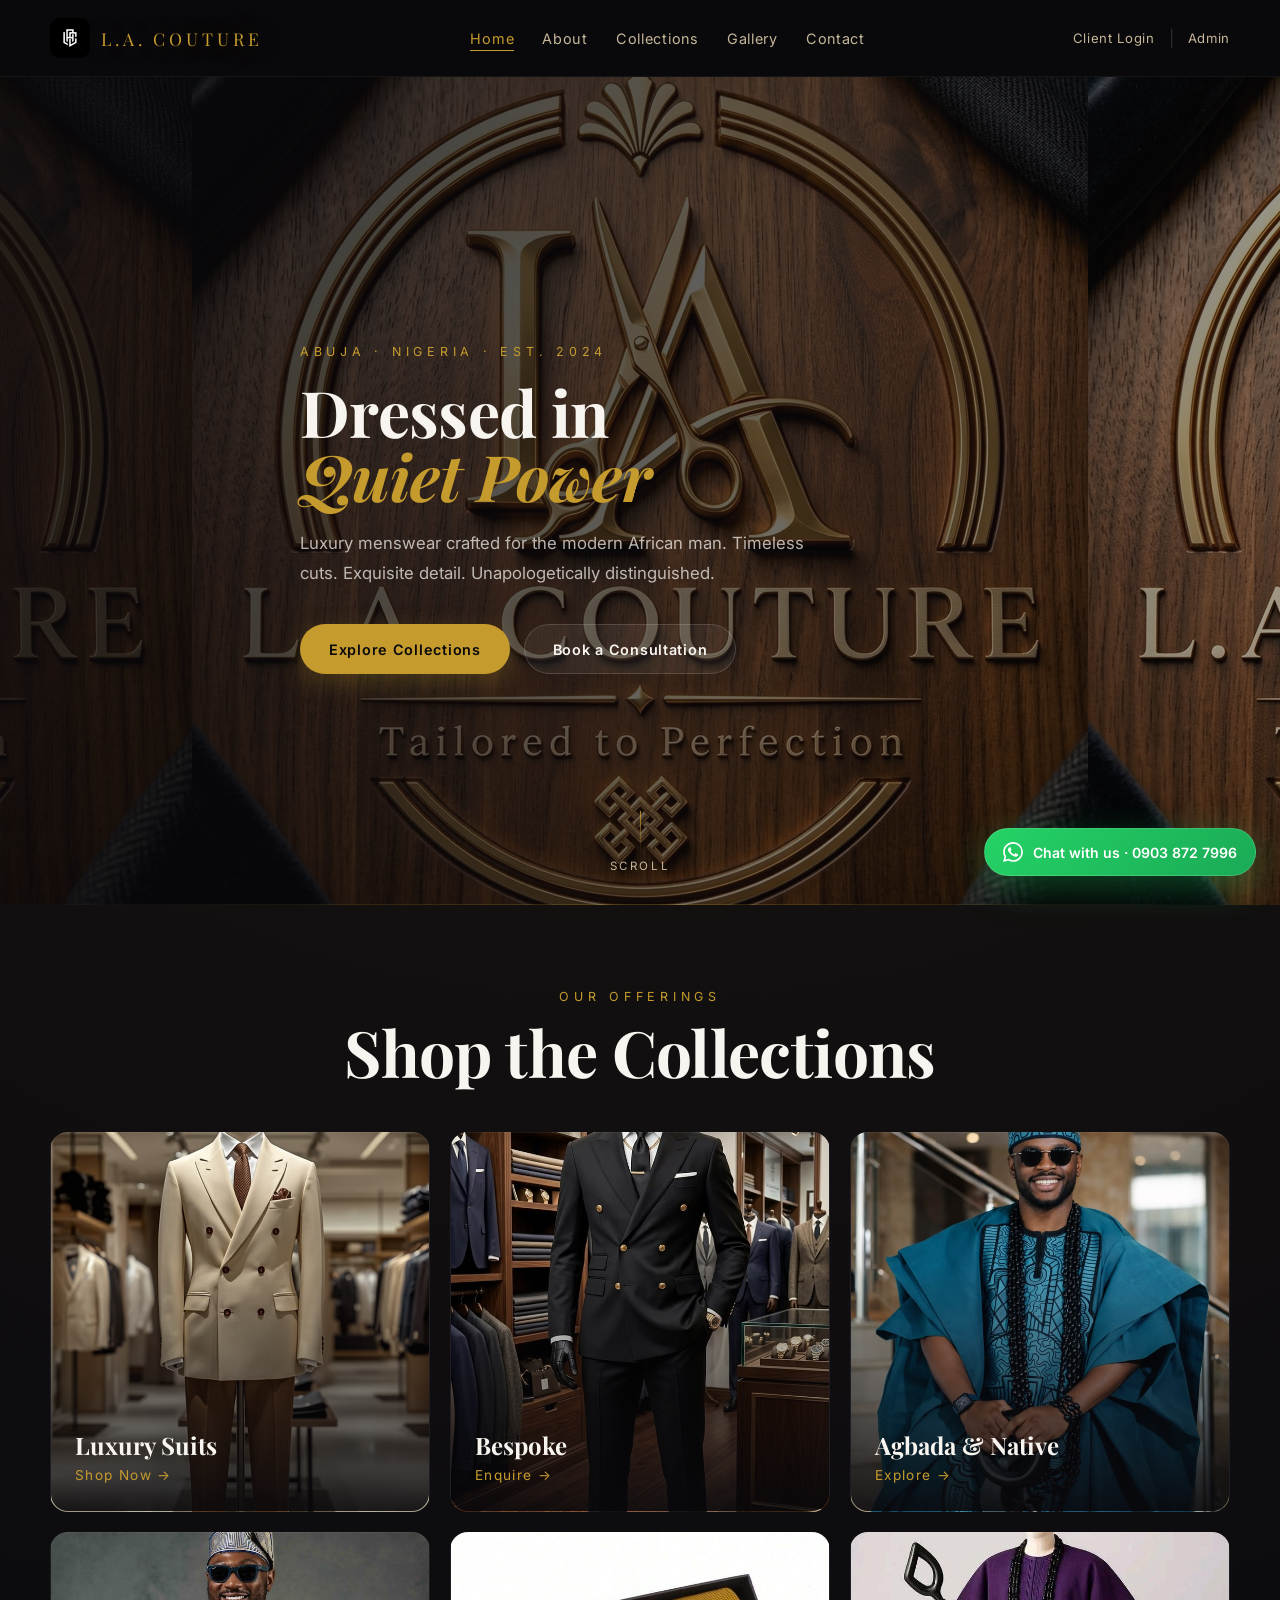
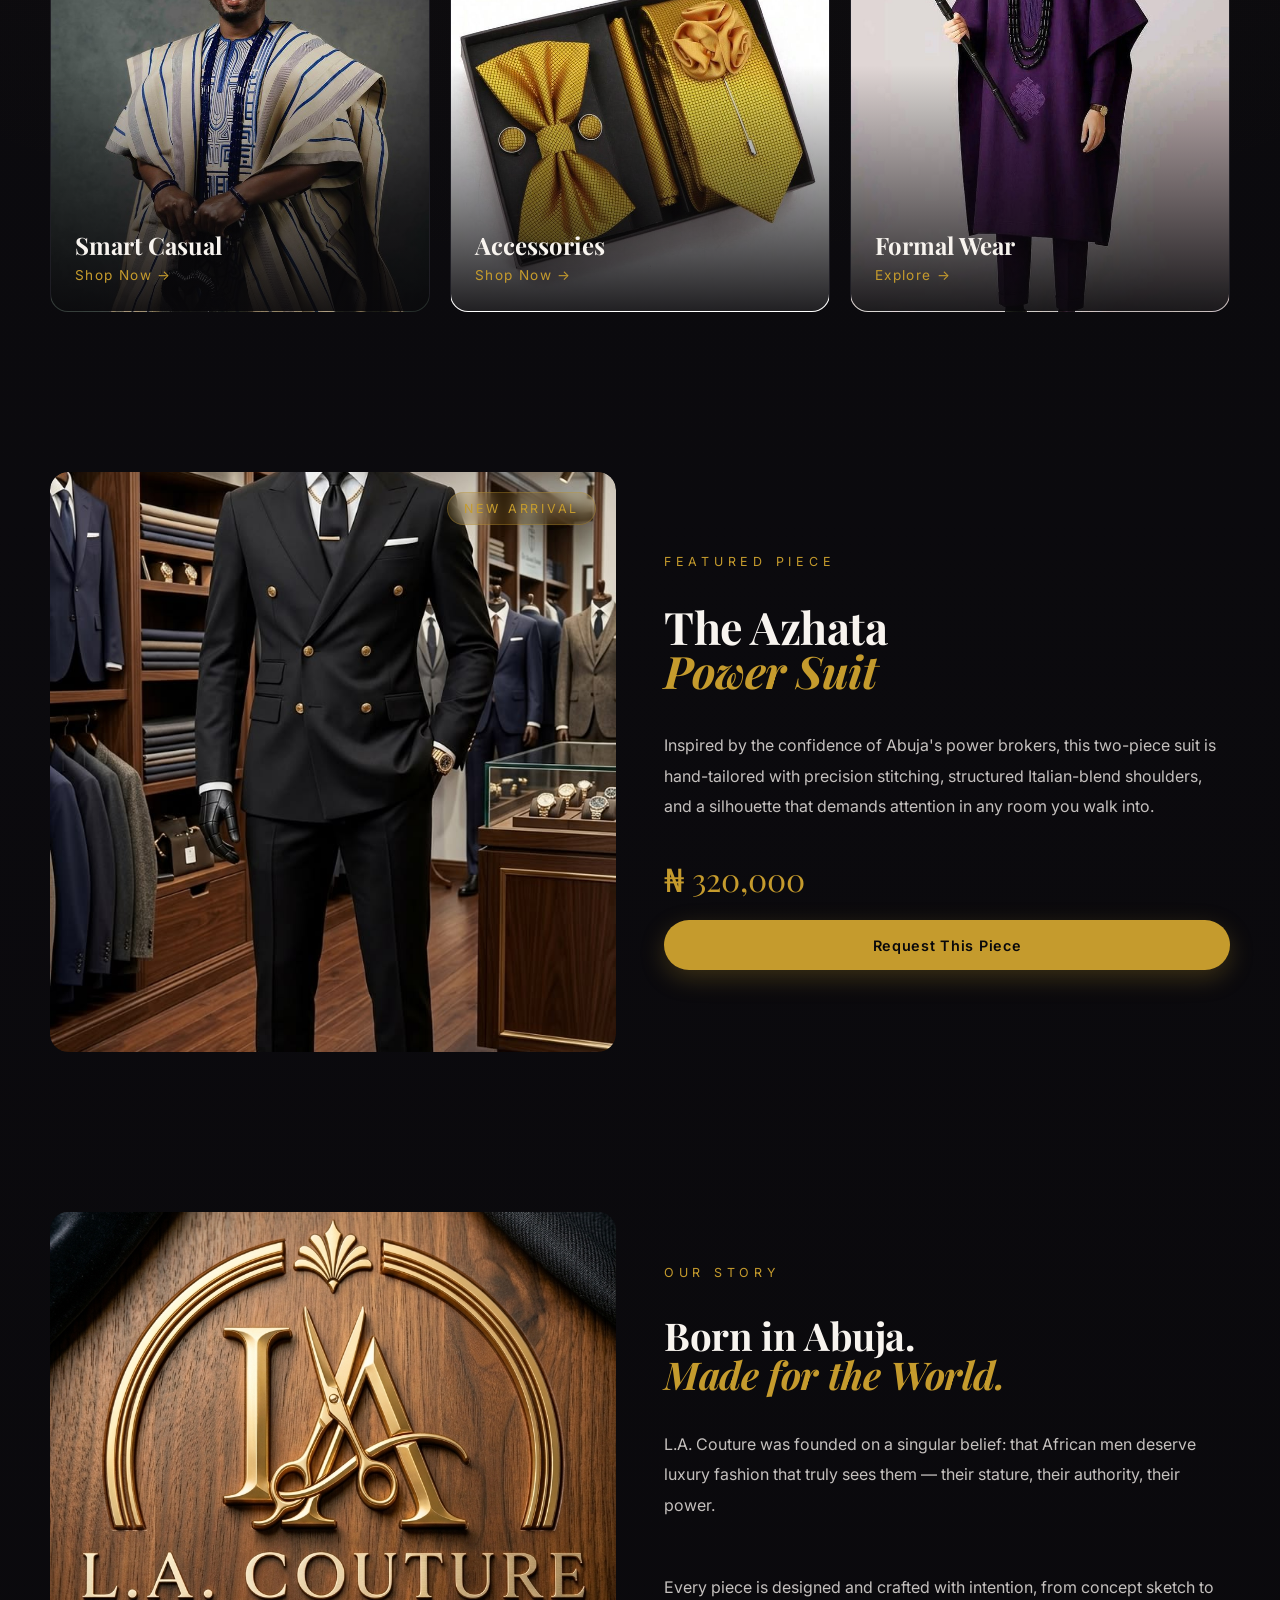
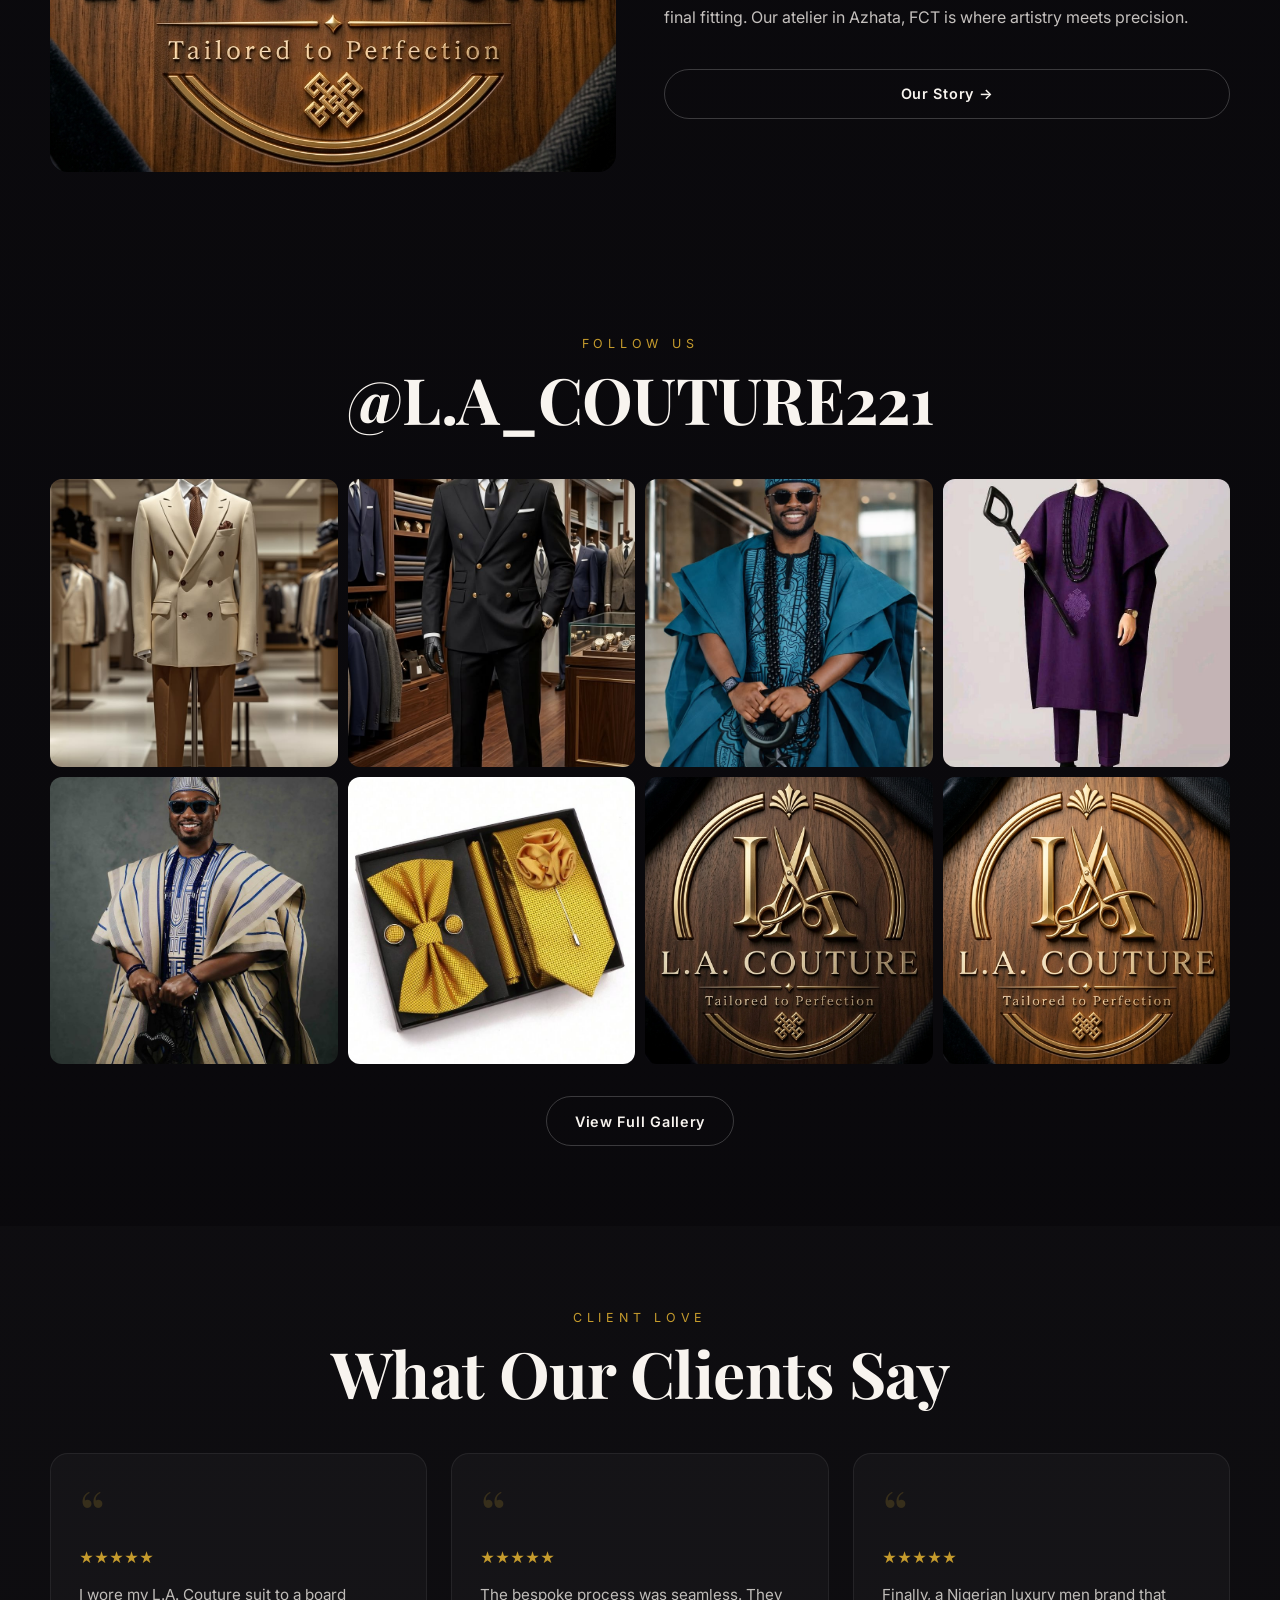
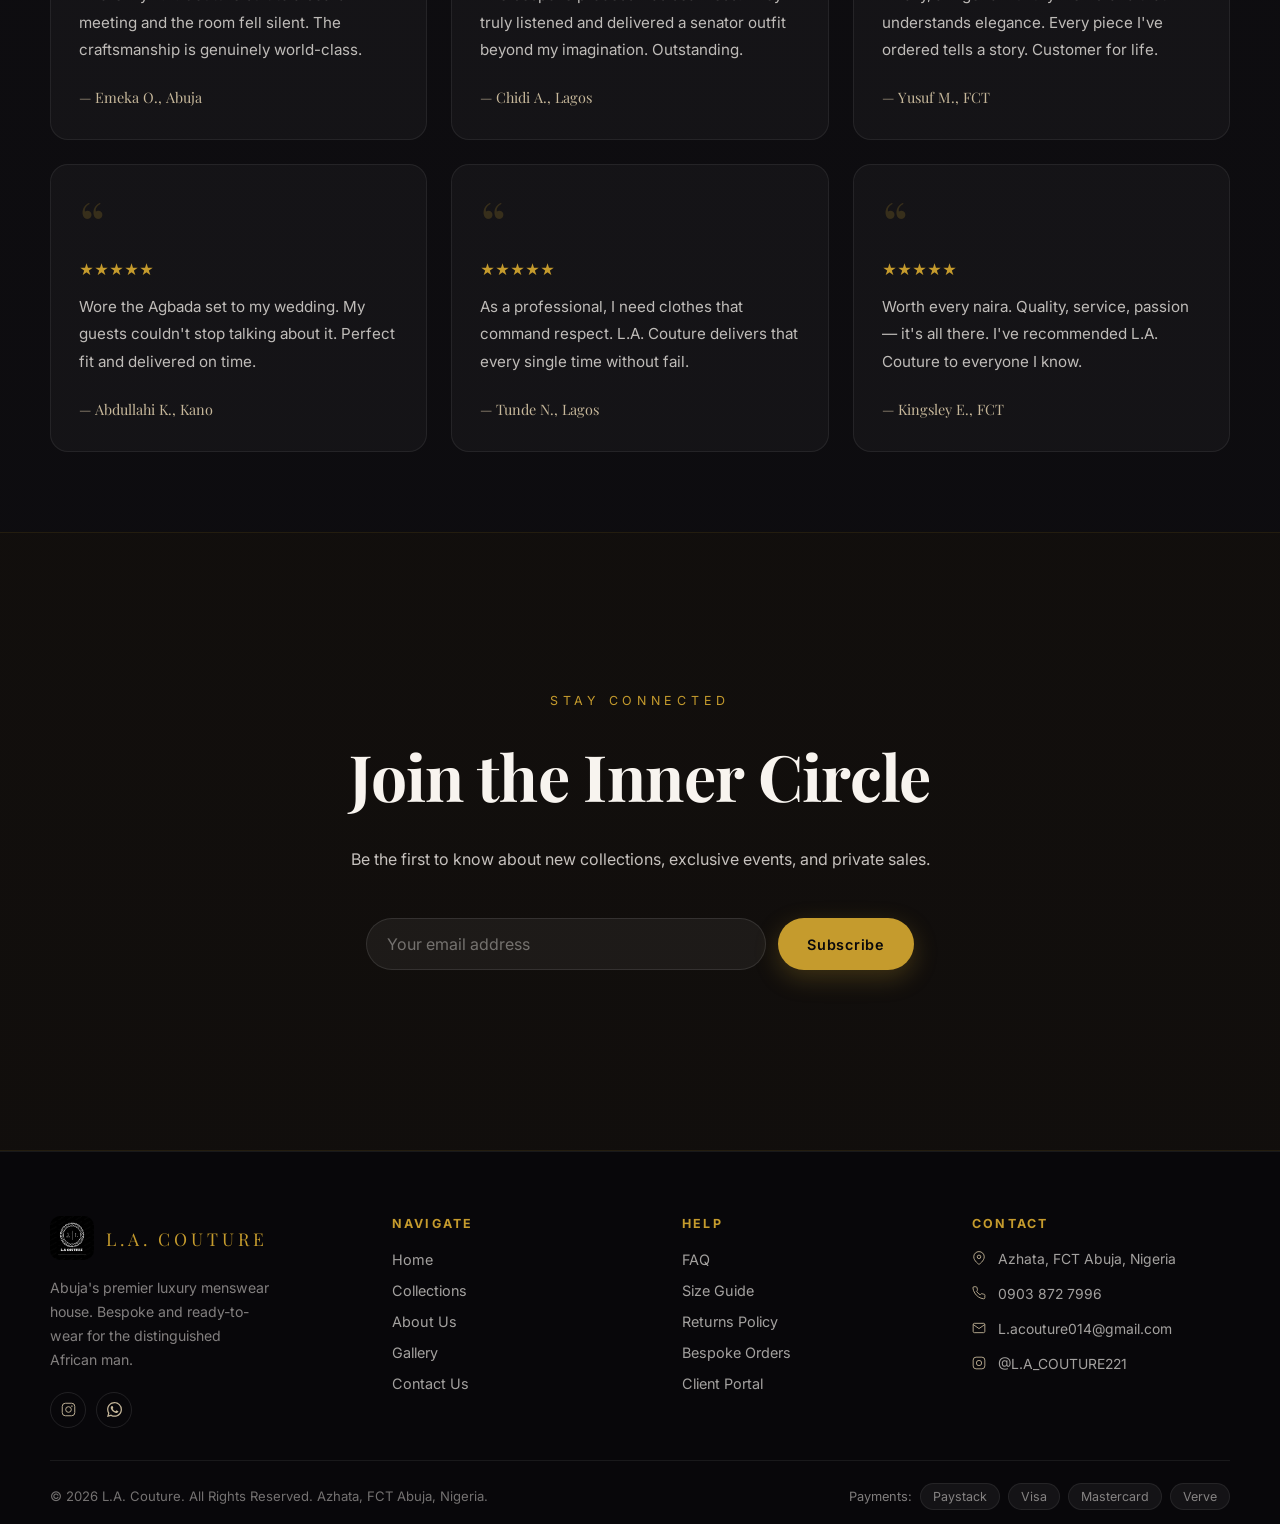
==== commit 6121a23d: "Fix collection card bg images, replace side drawer with dropdown nav" ====
--- a/index.html
+++ b/index.html
@@ -44,13 +44,7 @@
         </div>
       </div>
     </div>
-    <div class="nav-drawer" id="navDrawer" aria-label="Mobile menu">
-      <button class="drawer-close" aria-label="Close menu">&times;</button>
-      <div class="drawer-brand">
-        <img src="img/Logo%202.jpg" alt="L.A. Couture">
-        <span>L.A. Couture</span>
-      </div>
-      <a href="index.html">Home</a>
+    <div class="nav-drawer" id="navDrawer" aria-label="Mobile menu">      <a href="index.html">Home</a>
       <a href="about.html">About</a>
       <a href="collections.html">Collections</a>
       <a href="gallery.html">Gallery</a>
@@ -102,7 +96,7 @@
         <div class="collections-grid">
 
           <a href="collections.html?cat=suits" class="collection-card reveal"
-            style="background-image:url('img/Luxury%20Suits.jpg');background-size:cover;background-position:center top;">
+            style="background-image:url('img/Luxury%20Suits.jpg');">
             <div class="collection-card-overlay">
               <h3 class="collection-label">Luxury Suits</h3>
               <span class="collection-sub">Shop Now →</span>
@@ -110,7 +104,7 @@
           </a>
 
           <a href="collections.html?cat=bespoke" class="collection-card reveal reveal-delay-1"
-            style="background-image:url('img/Black%20breasted%20suit%20styled%20with%20white%20shirt%20and%E2%80%A6.jpg');background-size:cover;background-position:center;">
+            style="background-image:url('img/Black%20breasted%20suit%20styled%20with%20white%20shirt%20and%E2%80%A6.jpg');">
             <div class="collection-card-overlay">
               <h3 class="collection-label">Bespoke</h3>
               <span class="collection-sub">Enquire →</span>
@@ -118,7 +112,7 @@
           </a>
 
           <a href="collections.html?cat=agbada" class="collection-card reveal reveal-delay-2"
-            style="background-image:url('img/Aso%20oke%20Agbada%20%40luxuryornothing_collections.jpg');background-size:cover;background-position:center top;">
+            style="background-image:url('img/Aso%20oke%20Agbada%20%40luxuryornothing_collections.jpg');">
             <div class="collection-card-overlay">
               <h3 class="collection-label">Agbada &amp; Native</h3>
               <span class="collection-sub">Explore →</span>
@@ -126,7 +120,7 @@
           </a>
 
           <a href="collections.html?cat=casual" class="collection-card reveal reveal-delay-1"
-            style="background-image:url('img/Kings%20Aso-oke%20Dashiki%20Attire%20With%20Fila%2C%20Men%E2%80%A6.jpg');background-size:cover;background-position:center top;">
+            style="background-image:url('img/Kings%20Aso-oke%20Dashiki%20Attire%20With%20Fila%2C%20Men%E2%80%A6.jpg');">
             <div class="collection-card-overlay">
               <h3 class="collection-label">Smart Casual</h3>
               <span class="collection-sub">Shop Now →</span>
@@ -134,7 +128,7 @@
           </a>
 
           <a href="collections.html?cat=accessories" class="collection-card reveal reveal-delay-2"
-            style="background-image:url('img/Gold%20%20Collar%20%20%20%20%20Embellished%20%20%20Men%20Accessories.jpg');background-size:cover;background-position:center;">
+            style="background-image:url('img/Gold%20%20Collar%20%20%20%20%20Embellished%20%20%20Men%20Accessories.jpg');">
             <div class="collection-card-overlay">
               <h3 class="collection-label">Accessories</h3>
               <span class="collection-sub">Shop Now →</span>
@@ -142,7 +136,7 @@
           </a>
 
           <a href="collections.html?cat=formal" class="collection-card reveal reveal-delay-3"
-            style="background-image:url('img/This%20outfit%20is%20an%20African%20senator%20attire%20that%20is%E2%80%A6.jpg');background-size:cover;background-position:center top;">
+            style="background-image:url('img/This%20outfit%20is%20an%20African%20senator%20attire%20that%20is%E2%80%A6.jpg');">
             <div class="collection-card-overlay">
               <h3 class="collection-label">Formal Wear</h3>
               <span class="collection-sub">Explore →</span>
--- a/css/style.css
+++ b/css/style.css
@@ -171,9 +171,14 @@
   color: var(--text);
   flex-shrink: 0;
   cursor: pointer;
-  /* sits above nav overlay */
   position: relative;
   z-index: 200;
+  transition: background 0.2s, border-color 0.2s;
+}
+
+.hamburger:hover {
+  background: rgba(255,255,255,0.1);
+  border-color: var(--gold);
 }
 
 .hamburger span {
@@ -187,7 +192,7 @@
   pointer-events: none;
 }
 
-/* Hamburger → X animation */
+/* Hamburger → X when open */
 .hamburger.is-open span:nth-child(1) {
   transform: translateY(7px) rotate(45deg);
 }
@@ -199,139 +204,121 @@
   transform: translateY(-7px) rotate(-45deg);
 }
 
-/* ── Mobile Drawer ── */
+/* ── Mobile Dropdown Menu ── */
 .nav-drawer {
-  position: fixed;
+  /* sits right below the sticky nav bar */
+  position: absolute;
+  top: 100%;
+  left: 0;
+  right: 0;
+  z-index: 199;
+  background: rgba(9,8,11,0.98);
+  backdrop-filter: blur(20px);
+  -webkit-backdrop-filter: blur(20px);
+  border-bottom: 1px solid rgba(197,155,45,0.18);
+  border-top: 1px solid rgba(255,255,255,0.05);
+  box-shadow: 0 16px 48px rgba(0,0,0,0.5);
+
+  /* hidden state — collapsed upward */
+  max-height: 0;
+  overflow: hidden;
+  opacity: 0;
+  transform: translateY(-8px);
+  transition:
+    max-height 0.35s cubic-bezier(0.4, 0, 0.2, 1),
+    opacity    0.25s ease,
+    transform  0.25s ease;
+  pointer-events: none;
+
+  /* no side padding — full width */
+  padding: 0;
+}
+
+.nav-drawer.open {
+  max-height: 480px;
+  opacity: 1;
+  transform: translateY(0);
+  pointer-events: auto;
+}
+
+/* Nav needs position relative so the dropdown can use position:absolute */
+.nav {
+  position: sticky;
   top: 0;
-  right: 0;
-  bottom: 0;
-  width: min(300px, 85vw);
-  /* above overlay (104), above nav (100) */
-  z-index: 201;
-  transform: translateX(110%);
-  transition: transform 0.35s cubic-bezier(0.4, 0, 0.2, 1);
-  background: #0d0c10;
-  border-left: 1px solid rgba(255,255,255,0.08);
-  padding: 80px 28px 40px;
-  display: flex;
-  flex-direction: column;
-  gap: 0;
-  overflow-y: auto;
-  /* always rendered, just off-screen */
-  visibility: visible;
-}
-
-.nav-drawer.open {
-  transform: translateX(0);
+  z-index: 100;
+  background: rgba(9,8,11,0.94);
+  backdrop-filter: blur(20px);
+  -webkit-backdrop-filter: blur(20px);
+  border-bottom: 1px solid rgba(255,255,255,0.05);
 }
 
 .nav-drawer a {
   display: block;
-  color: var(--text);
-  font-size: 1.1rem;
+  color: rgba(248,244,239,0.82);
+  font-size: 1rem;
   font-family: var(--font-display);
   font-weight: 400;
   letter-spacing: 0.06em;
-  padding: 15px 0;
-  border-bottom: 1px solid rgba(255,255,255,0.05);
-  transition: color 0.2s, padding-left 0.2s;
+  padding: 15px 24px;
+  border-bottom: 1px solid rgba(255,255,255,0.04);
+  transition: color 0.2s, background 0.2s, padding-left 0.2s;
+  text-decoration: none;
 }
 
 .nav-drawer a:last-of-type {
   border-bottom: none;
 }
 
-.nav-drawer a:hover {
-  color: var(--gold);
-  padding-left: 8px;
-}
-
+.nav-drawer a:hover,
+.nav-drawer a.active {
+  color: var(--gold);
+  background: rgba(197,155,45,0.06);
+  padding-left: 32px;
+}
+
+/* Auth buttons row inside dropdown */
 .nav-drawer .drawer-auth {
-  margin-top: 28px;
-  padding-top: 24px;
-  border-top: 1px solid rgba(255,255,255,0.08);
-  display: flex;
-  gap: 12px;
+  display: flex;
+  gap: 10px;
+  padding: 14px 24px 18px;
+  border-top: 1px solid rgba(255,255,255,0.06);
+  background: rgba(197,155,45,0.03);
   flex-wrap: wrap;
 }
 
 .nav-drawer .drawer-auth a {
-  border-bottom: none;
-  padding: 9px 20px;
+  border: 1px solid rgba(197,155,45,0.25);
+  border-bottom: 1px solid rgba(197,155,45,0.25);
+  padding: 8px 18px;
   border-radius: 999px;
   font-size: 0.82rem;
   font-family: var(--font-sans);
   letter-spacing: 0.05em;
-  background: var(--gold-soft);
-  border: 1px solid rgba(197,155,45,0.25);
-  color: var(--gold);
-  transition: background 0.2s, color 0.2s;
+  background: rgba(197,155,45,0.08);
+  color: var(--gold);
+  transition: background 0.2s, color 0.2s, padding-left 0.2s;
+  display: inline-block;
 }
 
 .nav-drawer .drawer-auth a:hover {
-  background: rgba(197,155,45,0.28);
-  padding-left: 20px;
+  background: rgba(197,155,45,0.18);
   color: var(--gold-light);
-}
-
-/* Branding inside the drawer */
-.nav-drawer .drawer-brand {
-  display: flex;
-  align-items: center;
-  gap: 10px;
-  margin-bottom: 32px;
-  padding-bottom: 20px;
-  border-bottom: 1px solid rgba(255,255,255,0.07);
-}
-
-.nav-drawer .drawer-brand img {
-  height: 36px;
-  width: auto;
-  border-radius: 8px;
-}
-
-.nav-drawer .drawer-brand span {
-  font-family: var(--font-display);
-  font-size: 1rem;
-  letter-spacing: 0.2em;
-  text-transform: uppercase;
-  color: var(--gold);
-}
-
-.drawer-close {
-  position: absolute;
-  top: 18px;
-  right: 18px;
-  width: 40px;
-  height: 40px;
-  border: 1px solid rgba(255,255,255,0.1);
-  background: rgba(255,255,255,0.05);
-  border-radius: 50%;
-  font-size: 1.3rem;
-  color: var(--text);
-  display: flex;
-  align-items: center;
-  justify-content: center;
-  line-height: 1;
-  cursor: pointer;
-  transition: background 0.2s, border-color 0.2s;
-  z-index: 202;
-}
-
-.drawer-close:hover {
-  background: rgba(255,255,255,0.1);
-  border-color: rgba(255,255,255,0.2);
-}
-
+  padding-left: 18px;
+}
+
+/* No drawer-brand or drawer-close needed for dropdown style */
+.drawer-brand,
+.drawer-close { display: none; }
+
+/* Overlay — light tap-to-close backdrop */
 .nav-overlay {
   position: fixed;
   inset: 0;
-  background: rgba(0,0,0,0.65);
-  /* below drawer, above everything else */
-  z-index: 200;
+  background: rgba(0,0,0,0.3);
+  z-index: 100;
   opacity: 0;
   pointer-events: none;
-  transition: opacity 0.35s ease;
+  transition: opacity 0.25s ease;
 }
 
 .nav-overlay.open {
@@ -527,7 +514,10 @@
   min-height: 380px;
   border-radius: var(--radius);
   overflow: hidden;
-  background: var(--surface);
+  background-color: var(--surface); /* use background-color NOT background shorthand */
+  background-size: cover;
+  background-position: center;
+  background-repeat: no-repeat;
   transition: transform 0.3s ease, box-shadow 0.3s ease;
   cursor: pointer;
   border: 1px solid rgba(255,255,255,0.06);
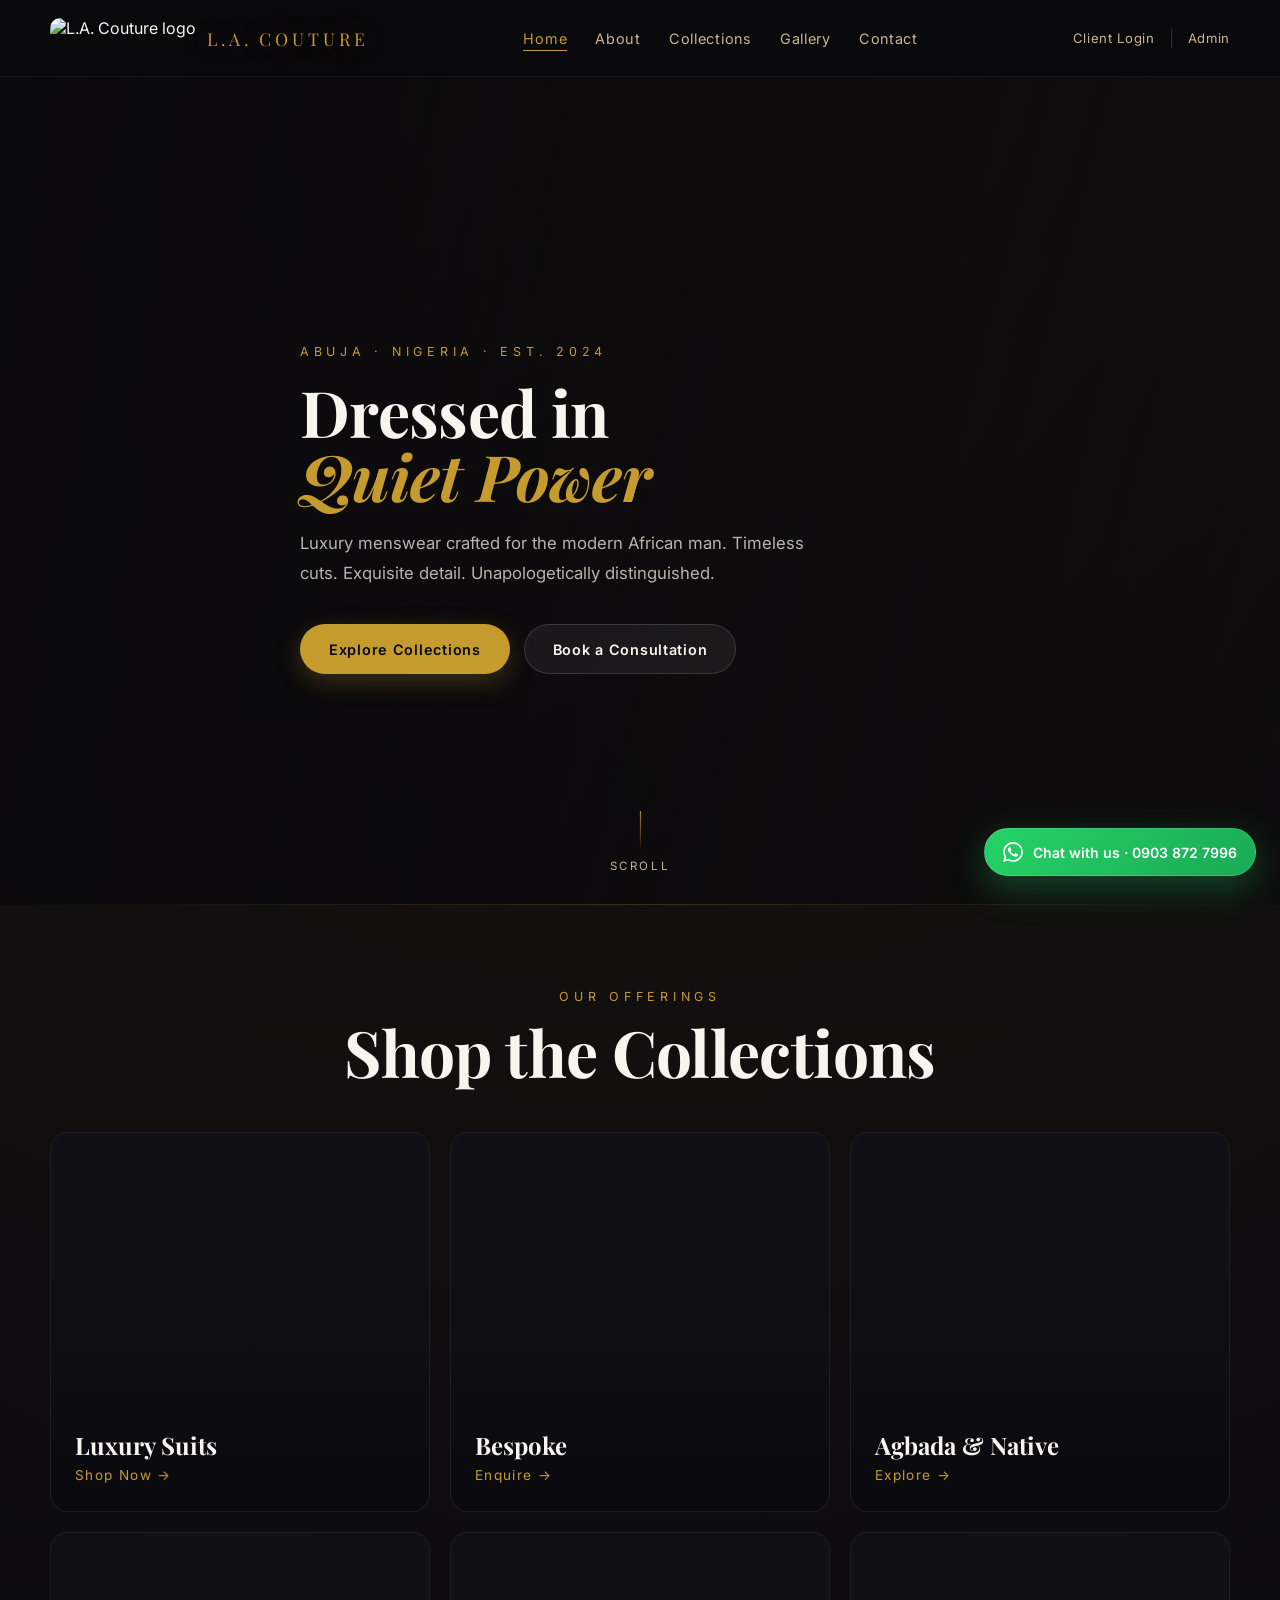
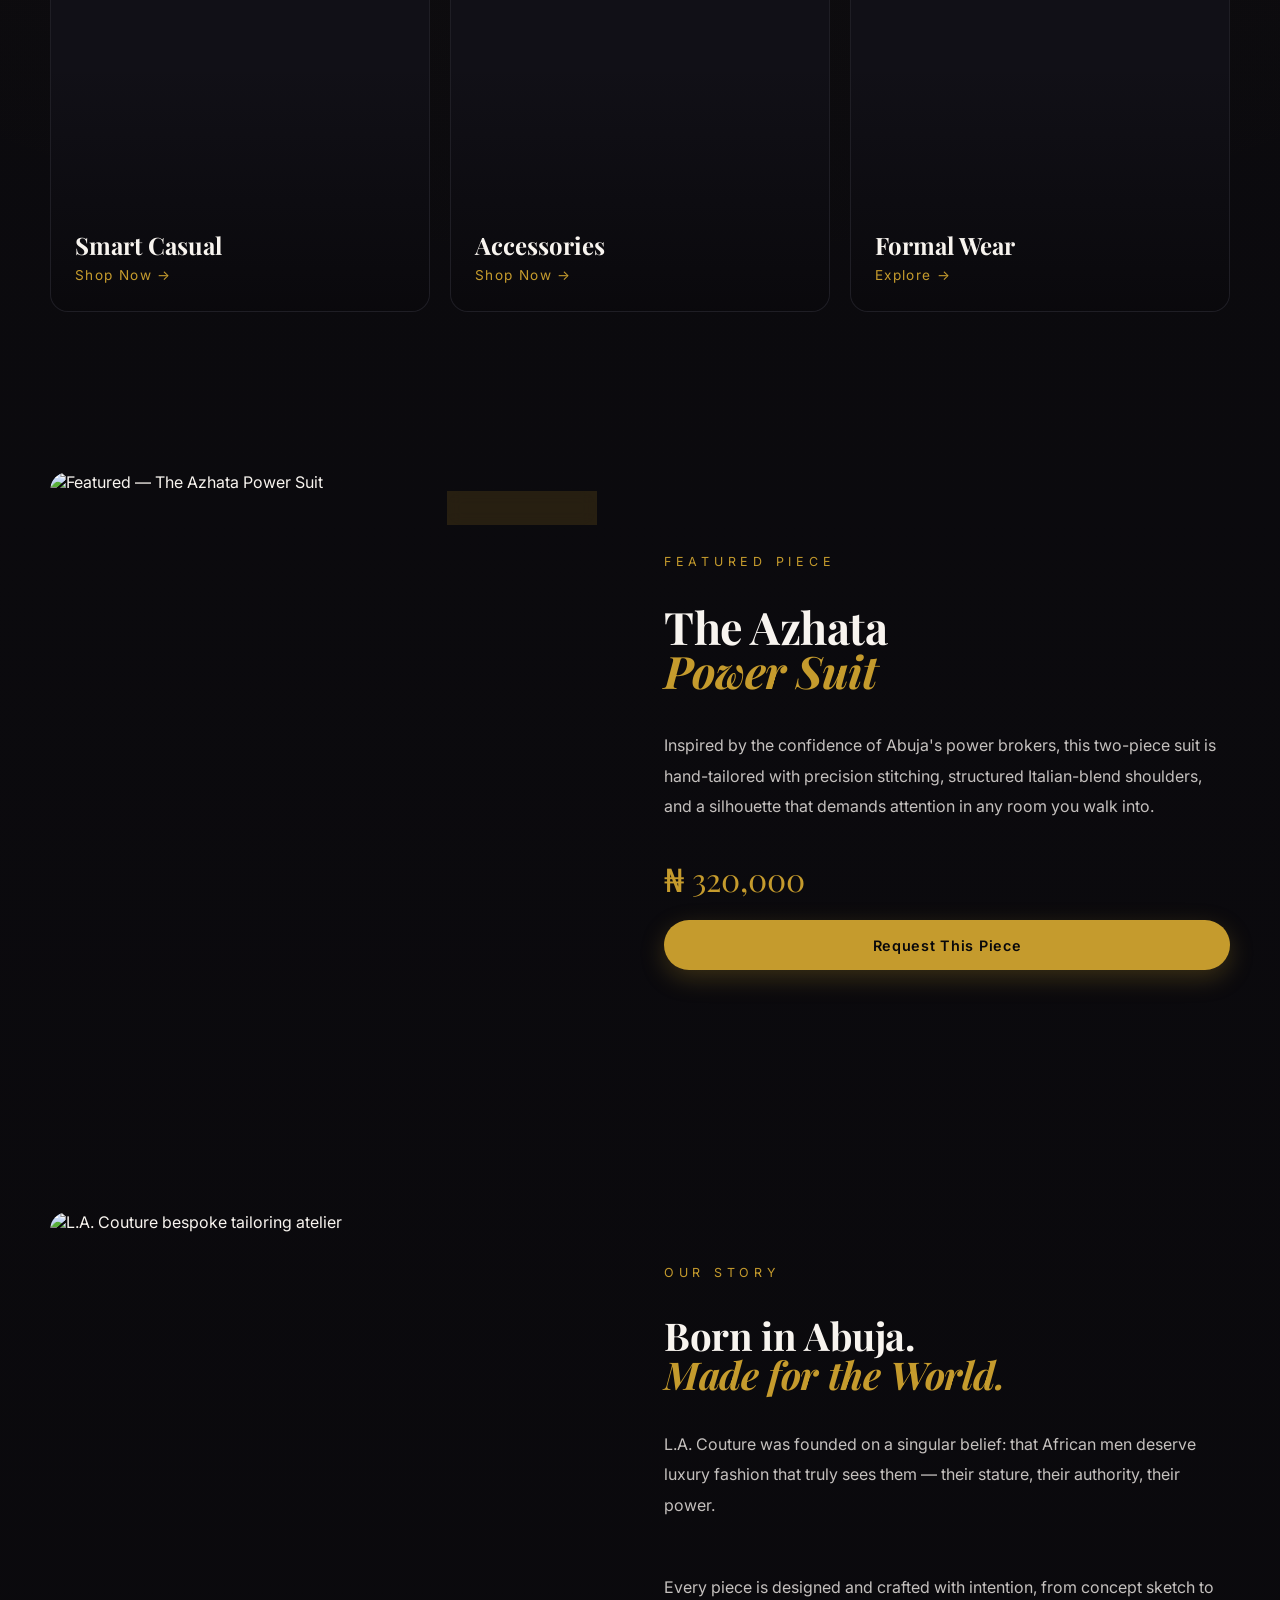
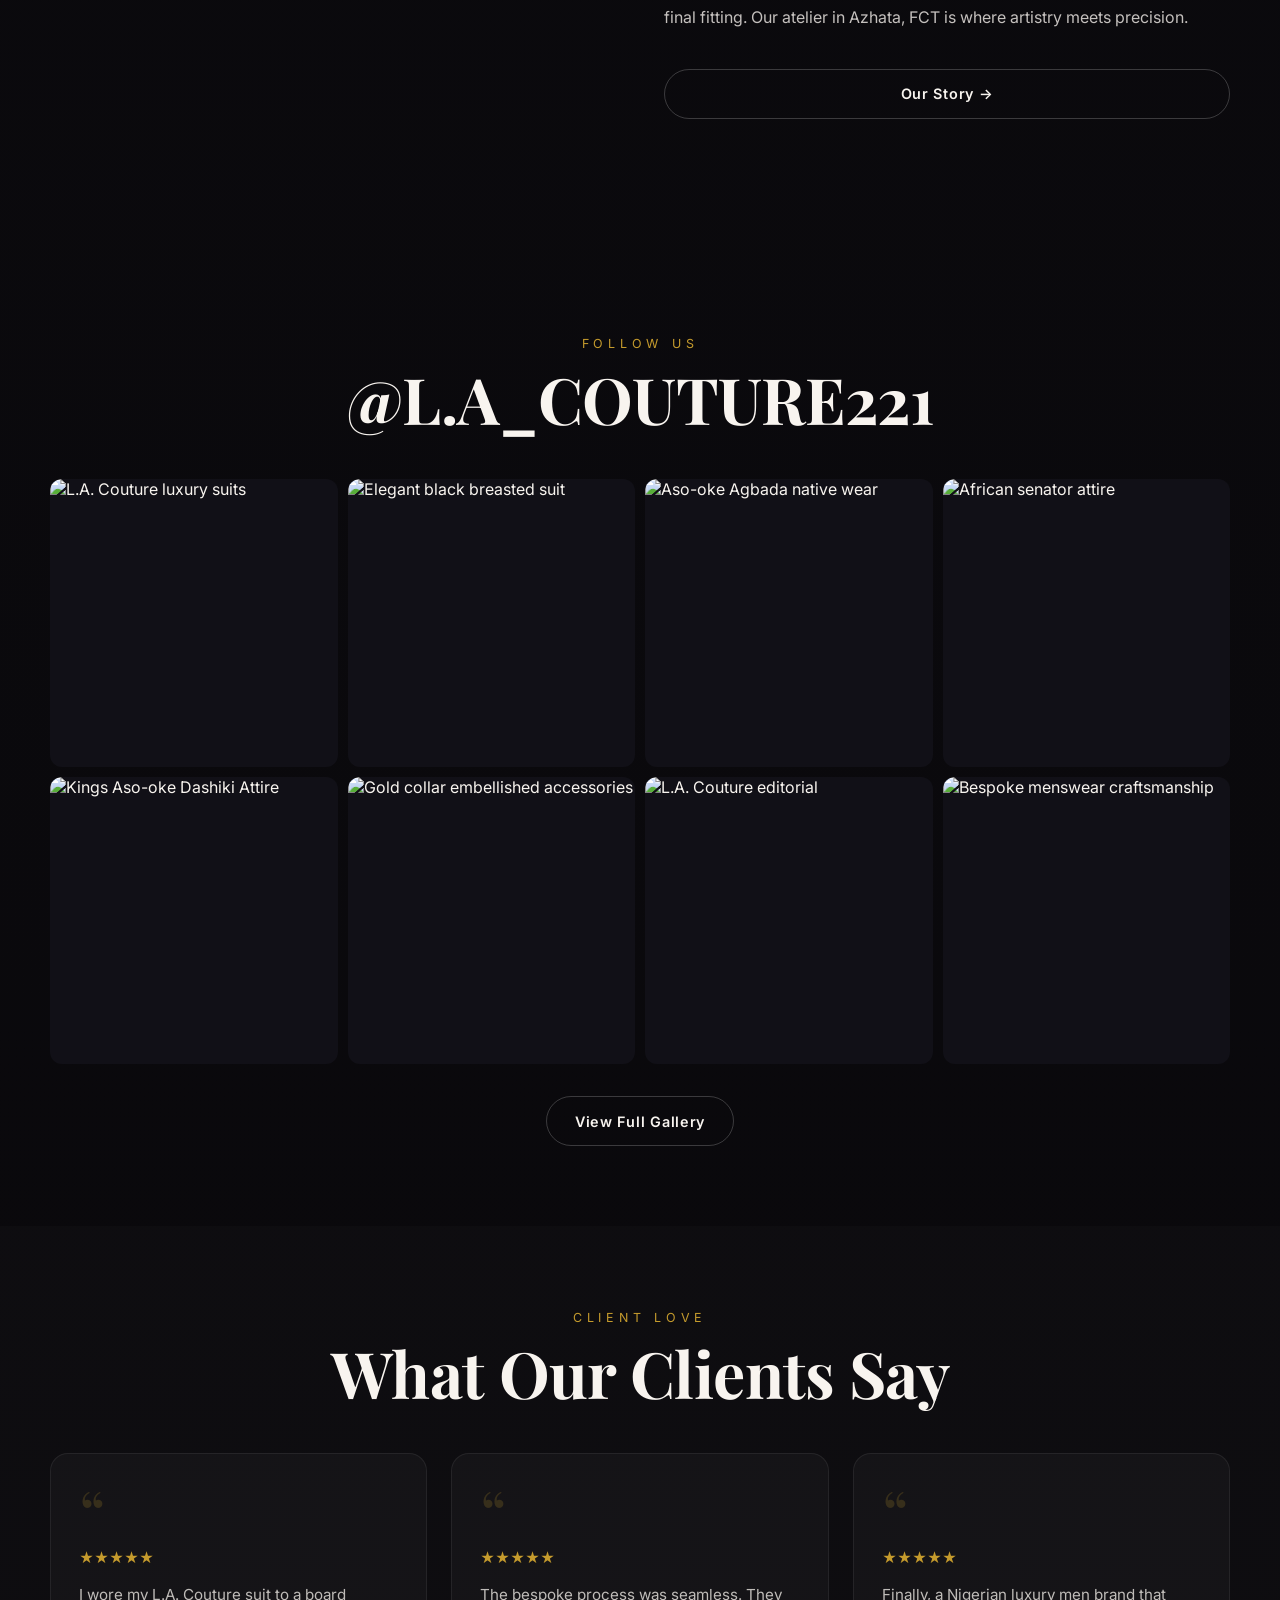
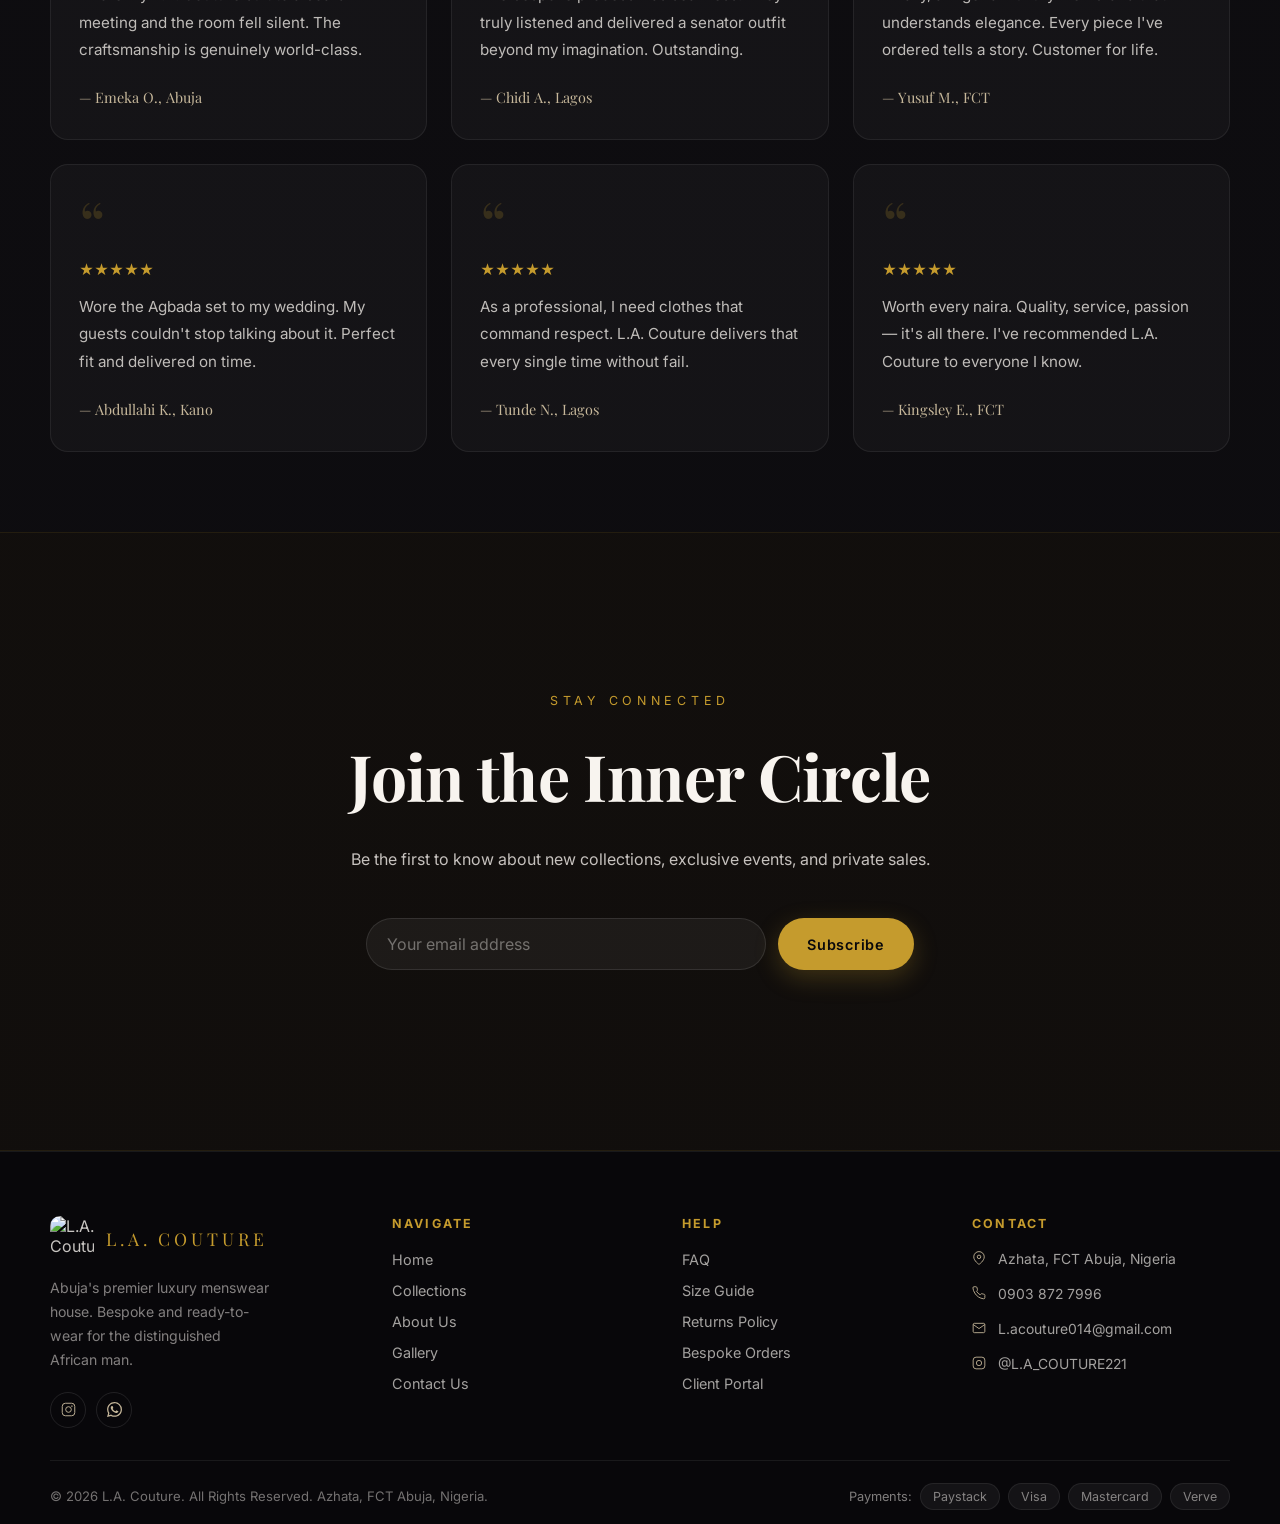
==== commit 3651ecc6: "Restore local hero bg - cover fixed desktop, scroll mobile" ====
--- a/index.html
+++ b/index.html
@@ -22,7 +22,7 @@
     <div class="container">
       <div class="nav-inner">
         <a href="index.html" class="nav-logo" aria-label="L.A. Couture Home">
-          <img src="img/Logo%202.jpg" alt="L.A. Couture logo">
+          <img src="img/logo2.jpg" alt="L.A. Couture logo">
           <span class="logo-text">L.A. Couture</span>
         </a>
         <ul class="nav-links" role="list">
@@ -62,7 +62,7 @@
     <!-- ═══ HERO ═══ -->
     <section class="hero" aria-label="Hero">
       <div class="hero-bg">
-        <div class="hero-bg-img" style="background-image: url('/img/image.jpg');"></div>
+        <div class="hero-bg-img" style="background-image: url('img/luxury-suits.jpg');"></div>
         <div class="hero-overlay"></div>
         <div class="hero-gold-line" aria-hidden="true"></div>
       </div>
@@ -96,7 +96,7 @@
         <div class="collections-grid">
 
           <a href="collections.html?cat=suits" class="collection-card reveal"
-            style="background-image:url('img/Luxury%20Suits.jpg');">
+            style="background-image:url('https://images.unsplash.com/photo-1507003211169-0a1dd7228f2d?w=800&q=80');">
             <div class="collection-card-overlay">
               <h3 class="collection-label">Luxury Suits</h3>
               <span class="collection-sub">Shop Now →</span>
@@ -104,7 +104,7 @@
           </a>
 
           <a href="collections.html?cat=bespoke" class="collection-card reveal reveal-delay-1"
-            style="background-image:url('img/Black%20breasted%20suit%20styled%20with%20white%20shirt%20and%E2%80%A6.jpg');">
+            style="background-image:url('https://images.unsplash.com/photo-1519085360753-af0119f7cbe7?w=800&q=80');">
             <div class="collection-card-overlay">
               <h3 class="collection-label">Bespoke</h3>
               <span class="collection-sub">Enquire →</span>
@@ -112,7 +112,7 @@
           </a>
 
           <a href="collections.html?cat=agbada" class="collection-card reveal reveal-delay-2"
-            style="background-image:url('img/Aso%20oke%20Agbada%20%40luxuryornothing_collections.jpg');">
+            style="background-image:url('https://images.unsplash.com/photo-1574169208507-84376144848b?w=800&q=80');">
             <div class="collection-card-overlay">
               <h3 class="collection-label">Agbada &amp; Native</h3>
               <span class="collection-sub">Explore →</span>
@@ -120,7 +120,7 @@
           </a>
 
           <a href="collections.html?cat=casual" class="collection-card reveal reveal-delay-1"
-            style="background-image:url('img/Kings%20Aso-oke%20Dashiki%20Attire%20With%20Fila%2C%20Men%E2%80%A6.jpg');">
+            style="background-image:url('https://images.unsplash.com/photo-1552374196-1ab2a1c593e8?w=800&q=80');">
             <div class="collection-card-overlay">
               <h3 class="collection-label">Smart Casual</h3>
               <span class="collection-sub">Shop Now →</span>
@@ -128,7 +128,7 @@
           </a>
 
           <a href="collections.html?cat=accessories" class="collection-card reveal reveal-delay-2"
-            style="background-image:url('img/Gold%20%20Collar%20%20%20%20%20Embellished%20%20%20Men%20Accessories.jpg');">
+            style="background-image:url('https://images.unsplash.com/photo-1590548784585-643d2b9f2925?w=800&q=80');">
             <div class="collection-card-overlay">
               <h3 class="collection-label">Accessories</h3>
               <span class="collection-sub">Shop Now →</span>
@@ -136,7 +136,7 @@
           </a>
 
           <a href="collections.html?cat=formal" class="collection-card reveal reveal-delay-3"
-            style="background-image:url('img/This%20outfit%20is%20an%20African%20senator%20attire%20that%20is%E2%80%A6.jpg');">
+            style="background-image:url('https://images.unsplash.com/photo-1598300042247-d088f8ab3a91?w=800&q=80');">
             <div class="collection-card-overlay">
               <h3 class="collection-label">Formal Wear</h3>
               <span class="collection-sub">Explore →</span>
@@ -152,7 +152,7 @@
       <div class="container">
         <div class="featured-inner">
           <div class="featured-media reveal">
-            <img src="img/Black%20breasted%20suit%20styled%20with%20white%20shirt%20and%E2%80%A6.jpg" alt="Featured — The Azhata Power Suit" loading="lazy">
+            <img src="img/black-breasted-suit.jpg" alt="Featured — The Azhata Power Suit" loading="lazy">
             <span class="featured-badge">New Arrival</span>
           </div>
           <div class="featured-text reveal reveal-delay-1">
@@ -176,7 +176,7 @@
       <div class="container">
         <div class="about-strip-inner">
           <div class="about-strip-img reveal">
-            <img src="img/image.jpg" alt="L.A. Couture bespoke tailoring atelier" loading="lazy">
+            <img src="img/atelier.jpg" alt="L.A. Couture bespoke tailoring atelier" loading="lazy">
           </div>
           <div class="about-strip-text reveal reveal-delay-1">
             <span class="eyebrow">Our Story</span>
@@ -204,35 +204,35 @@
         </div>
         <div class="gallery-grid">
           <a href="gallery.html" class="gallery-item reveal">
-            <img src="img/Luxury%20Suits.jpg" alt="L.A. Couture luxury suits" loading="lazy">
+            <img src="img/luxury-suits.jpg" alt="L.A. Couture luxury suits" loading="lazy">
             <div class="gallery-item-overlay"><span class="gallery-ig-icon">&#9654;</span></div>
           </a>
           <a href="gallery.html" class="gallery-item reveal reveal-delay-1">
-            <img src="img/Black%20breasted%20suit%20styled%20with%20white%20shirt%20and%E2%80%A6.jpg" alt="Elegant black breasted suit" loading="lazy">
+            <img src="img/black-breasted-suit.jpg" alt="Elegant black breasted suit" loading="lazy">
             <div class="gallery-item-overlay"><span class="gallery-ig-icon">&#9654;</span></div>
           </a>
           <a href="gallery.html" class="gallery-item reveal reveal-delay-2">
-            <img src="img/Aso%20oke%20Agbada%20%40luxuryornothing_collections.jpg" alt="Aso-oke Agbada native wear" loading="lazy">
+            <img src="img/agbada-collection.jpg" alt="Aso-oke Agbada native wear" loading="lazy">
             <div class="gallery-item-overlay"><span class="gallery-ig-icon">&#9654;</span></div>
           </a>
           <a href="gallery.html" class="gallery-item reveal reveal-delay-3">
-            <img src="img/This%20outfit%20is%20an%20African%20senator%20attire%20that%20is%E2%80%A6.jpg" alt="African senator attire" loading="lazy">
+            <img src="img/senator-attire.jpg" alt="African senator attire" loading="lazy">
             <div class="gallery-item-overlay"><span class="gallery-ig-icon">&#9654;</span></div>
           </a>
           <a href="gallery.html" class="gallery-item reveal reveal-delay-1">
-            <img src="img/Kings%20Aso-oke%20Dashiki%20Attire%20With%20Fila%2C%20Men%E2%80%A6.jpg" alt="Kings Aso-oke Dashiki Attire" loading="lazy">
+            <img src="img/kings-dashiki.jpg" alt="Kings Aso-oke Dashiki Attire" loading="lazy">
             <div class="gallery-item-overlay"><span class="gallery-ig-icon">&#9654;</span></div>
           </a>
           <a href="gallery.html" class="gallery-item reveal reveal-delay-2">
-            <img src="img/Gold%20%20Collar%20%20%20%20%20Embellished%20%20%20Men%20Accessories.jpg" alt="Gold collar embellished accessories" loading="lazy">
+            <img src="img/gold-accessories.jpg" alt="Gold collar embellished accessories" loading="lazy">
             <div class="gallery-item-overlay"><span class="gallery-ig-icon">&#9654;</span></div>
           </a>
           <a href="gallery.html" class="gallery-item reveal reveal-delay-3">
-            <img src="img/Redesign_and_make_better_202606071032.jpeg" alt="L.A. Couture editorial" loading="lazy">
+            <img src="img/redesign-editorial.jpeg" alt="L.A. Couture editorial" loading="lazy">
             <div class="gallery-item-overlay"><span class="gallery-ig-icon">&#9654;</span></div>
           </a>
           <a href="gallery.html" class="gallery-item reveal">
-            <img src="img/image.jpg" alt="Bespoke menswear craftsmanship" loading="lazy">
+            <img src="img/atelier.jpg" alt="Bespoke menswear craftsmanship" loading="lazy">
             <div class="gallery-item-overlay"><span class="gallery-ig-icon">&#9654;</span></div>
           </a>
         </div>
@@ -312,7 +312,7 @@
       <div class="footer-grid">
         <div class="footer-brand">
           <div class="footer-logo">
-            <img src="img/Logo%201.jpg" alt="L.A. Couture logo">
+            <img src="img/logo1.jpg" alt="L.A. Couture logo">
             <span class="footer-logo-text">L.A. Couture</span>
           </div>
           <p>Abuja's premier luxury menswear house. Bespoke and ready-to-wear for the distinguished African man.</p>
--- a/css/style.css
+++ b/css/style.css
@@ -241,17 +241,6 @@
   pointer-events: auto;
 }
 
-/* Nav needs position relative so the dropdown can use position:absolute */
-.nav {
-  position: sticky;
-  top: 0;
-  z-index: 100;
-  background: rgba(9,8,11,0.94);
-  backdrop-filter: blur(20px);
-  -webkit-backdrop-filter: blur(20px);
-  border-bottom: 1px solid rgba(255,255,255,0.05);
-}
-
 .nav-drawer a {
   display: block;
   color: rgba(248,244,239,0.82);
@@ -345,8 +334,21 @@
 .hero-bg-img {
   position: absolute;
   inset: 0;
-  background-size: auto;
-  background-position: center ;
+  background-size: cover;
+  background-position: center top;
+  background-repeat: no-repeat;
+  /* Subtle parallax on desktop */
+  background-attachment: fixed;
+  /* Fade in smoothly */
+  will-change: transform;
+}
+
+/* Remove fixed attachment on mobile — it breaks on iOS Safari */
+@media (max-width: 768px) {
+  .hero-bg-img {
+    background-attachment: scroll;
+    background-position: center center;
+  }
 }
 
 .hero-overlay {
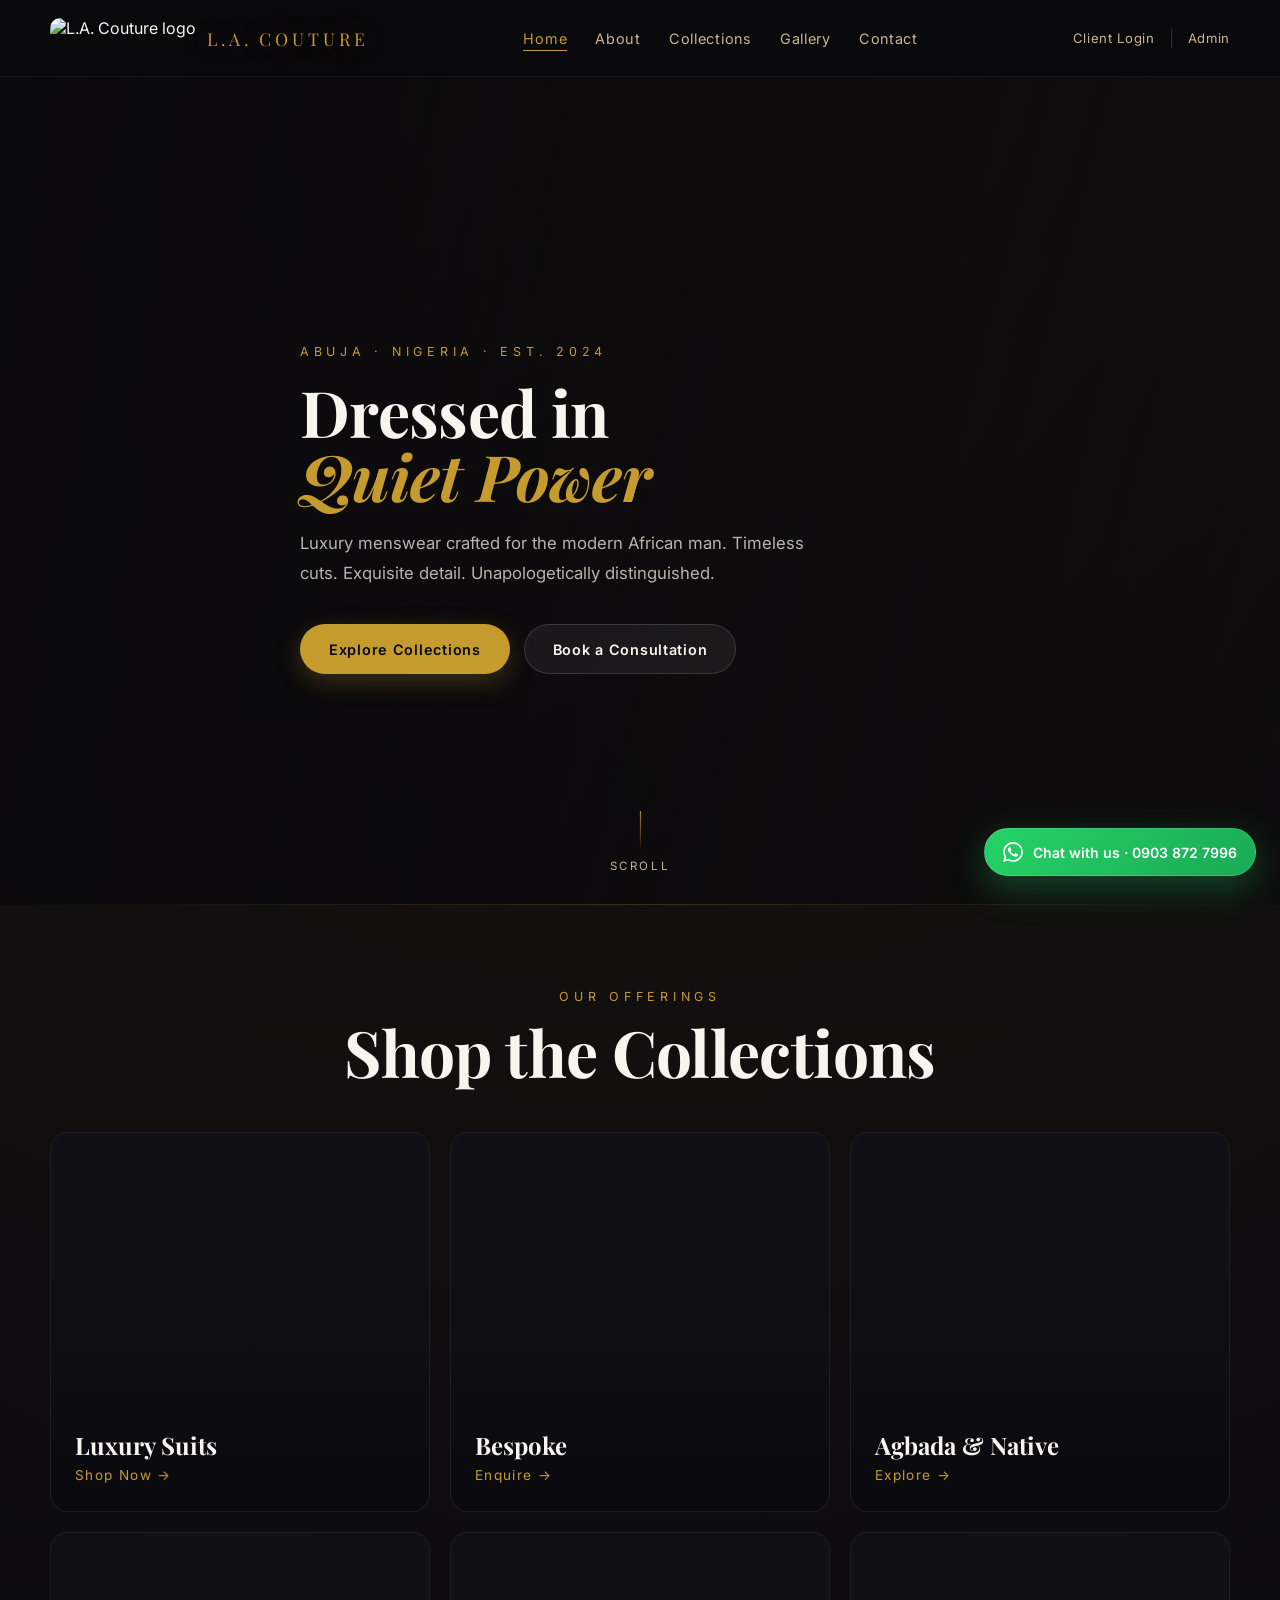
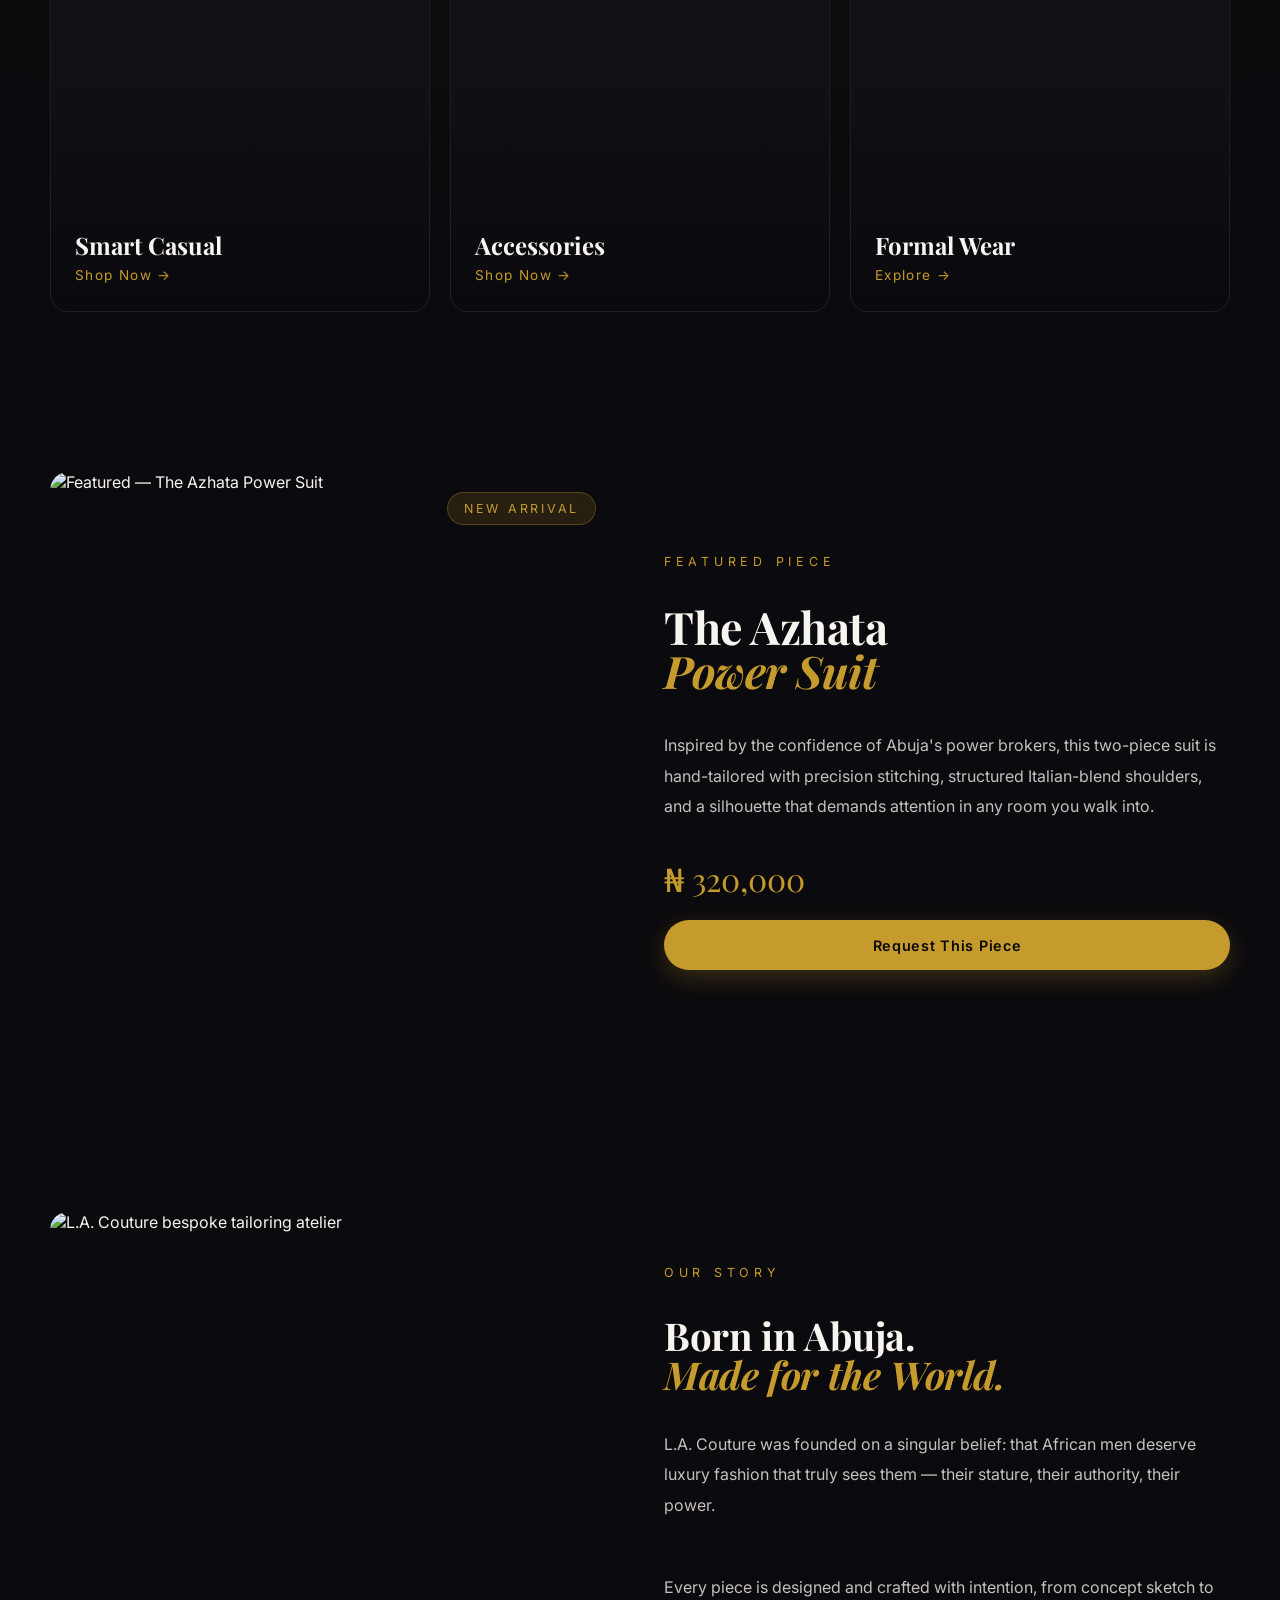
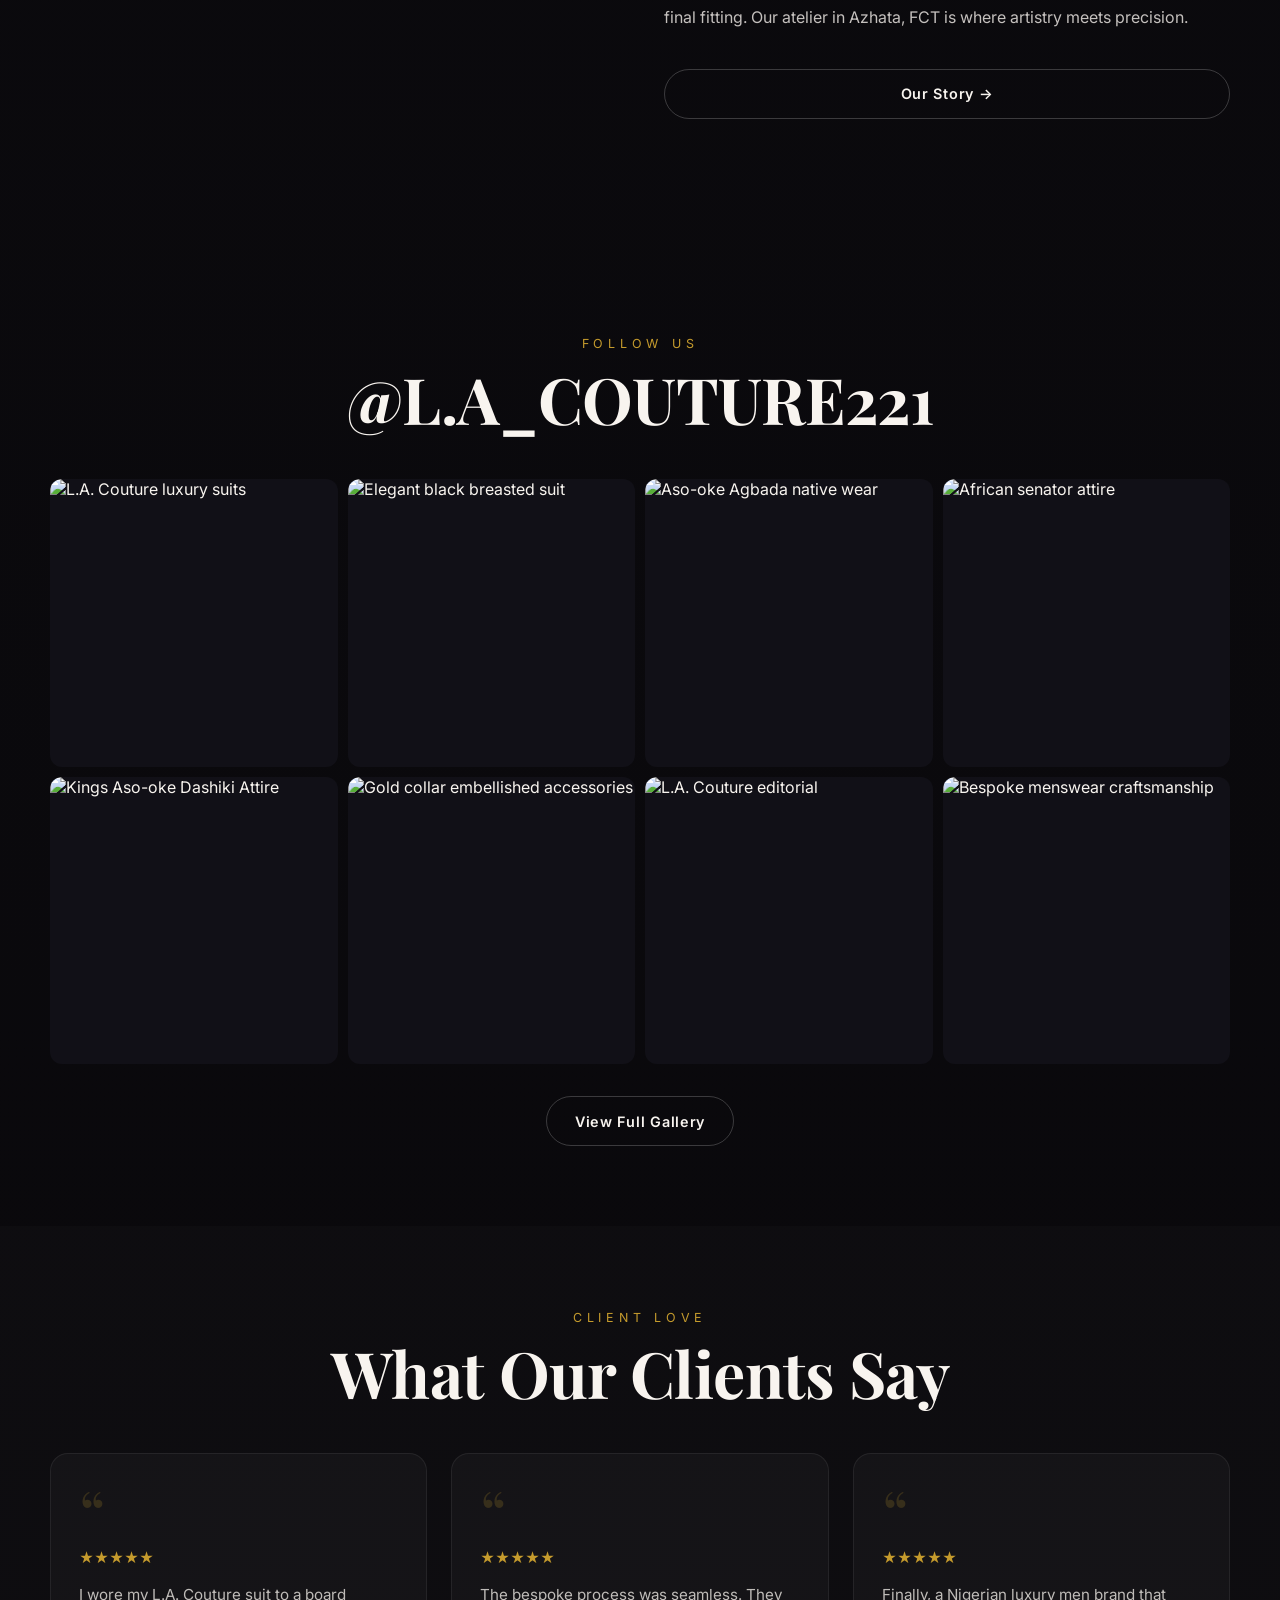
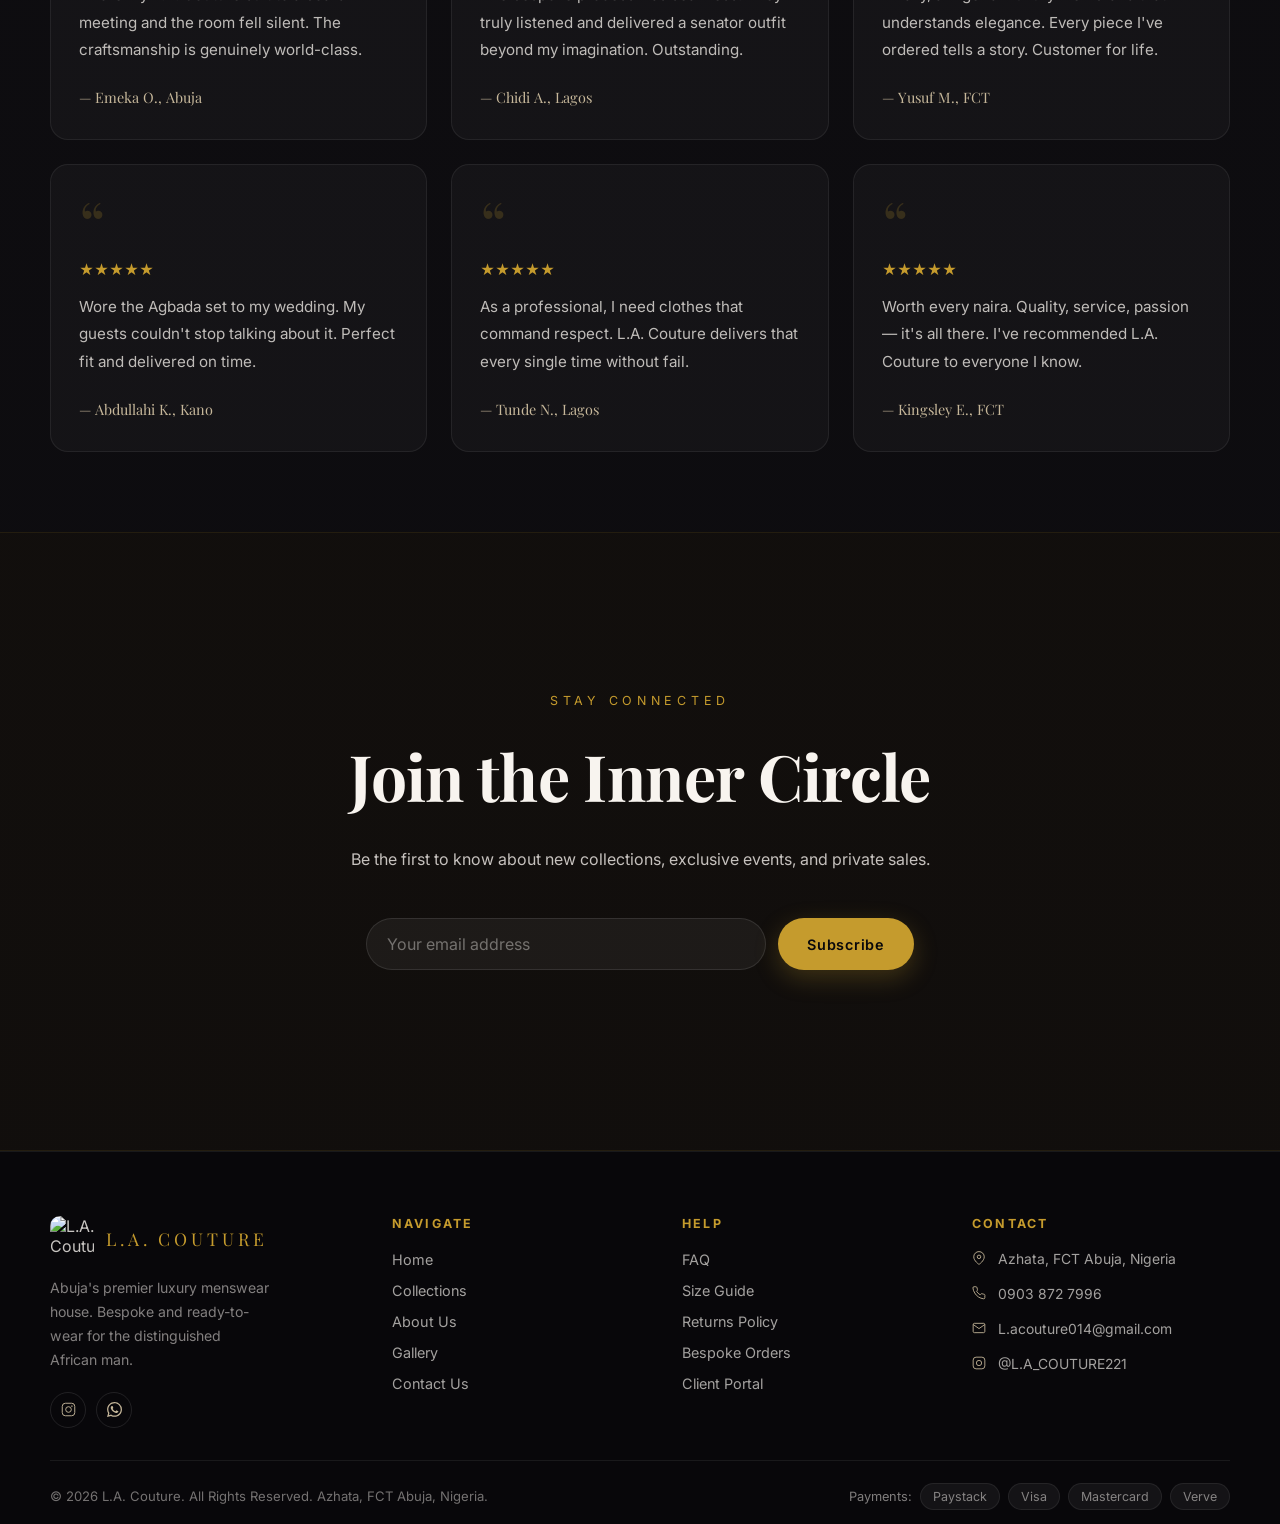
==== commit 197f0067: "Rename images to clean slugs  fix collection card backgrounds on Netlify" ====
--- a/index.html
+++ b/index.html
@@ -62,7 +62,7 @@
     <!-- ═══ HERO ═══ -->
     <section class="hero" aria-label="Hero">
       <div class="hero-bg">
-        <div class="hero-bg-img" style="background-image: url('img/luxury-suits.jpg');"></div>
+        <div class="hero-bg-img" style="background-image: url('img/');"></div>
         <div class="hero-overlay"></div>
         <div class="hero-gold-line" aria-hidden="true"></div>
       </div>
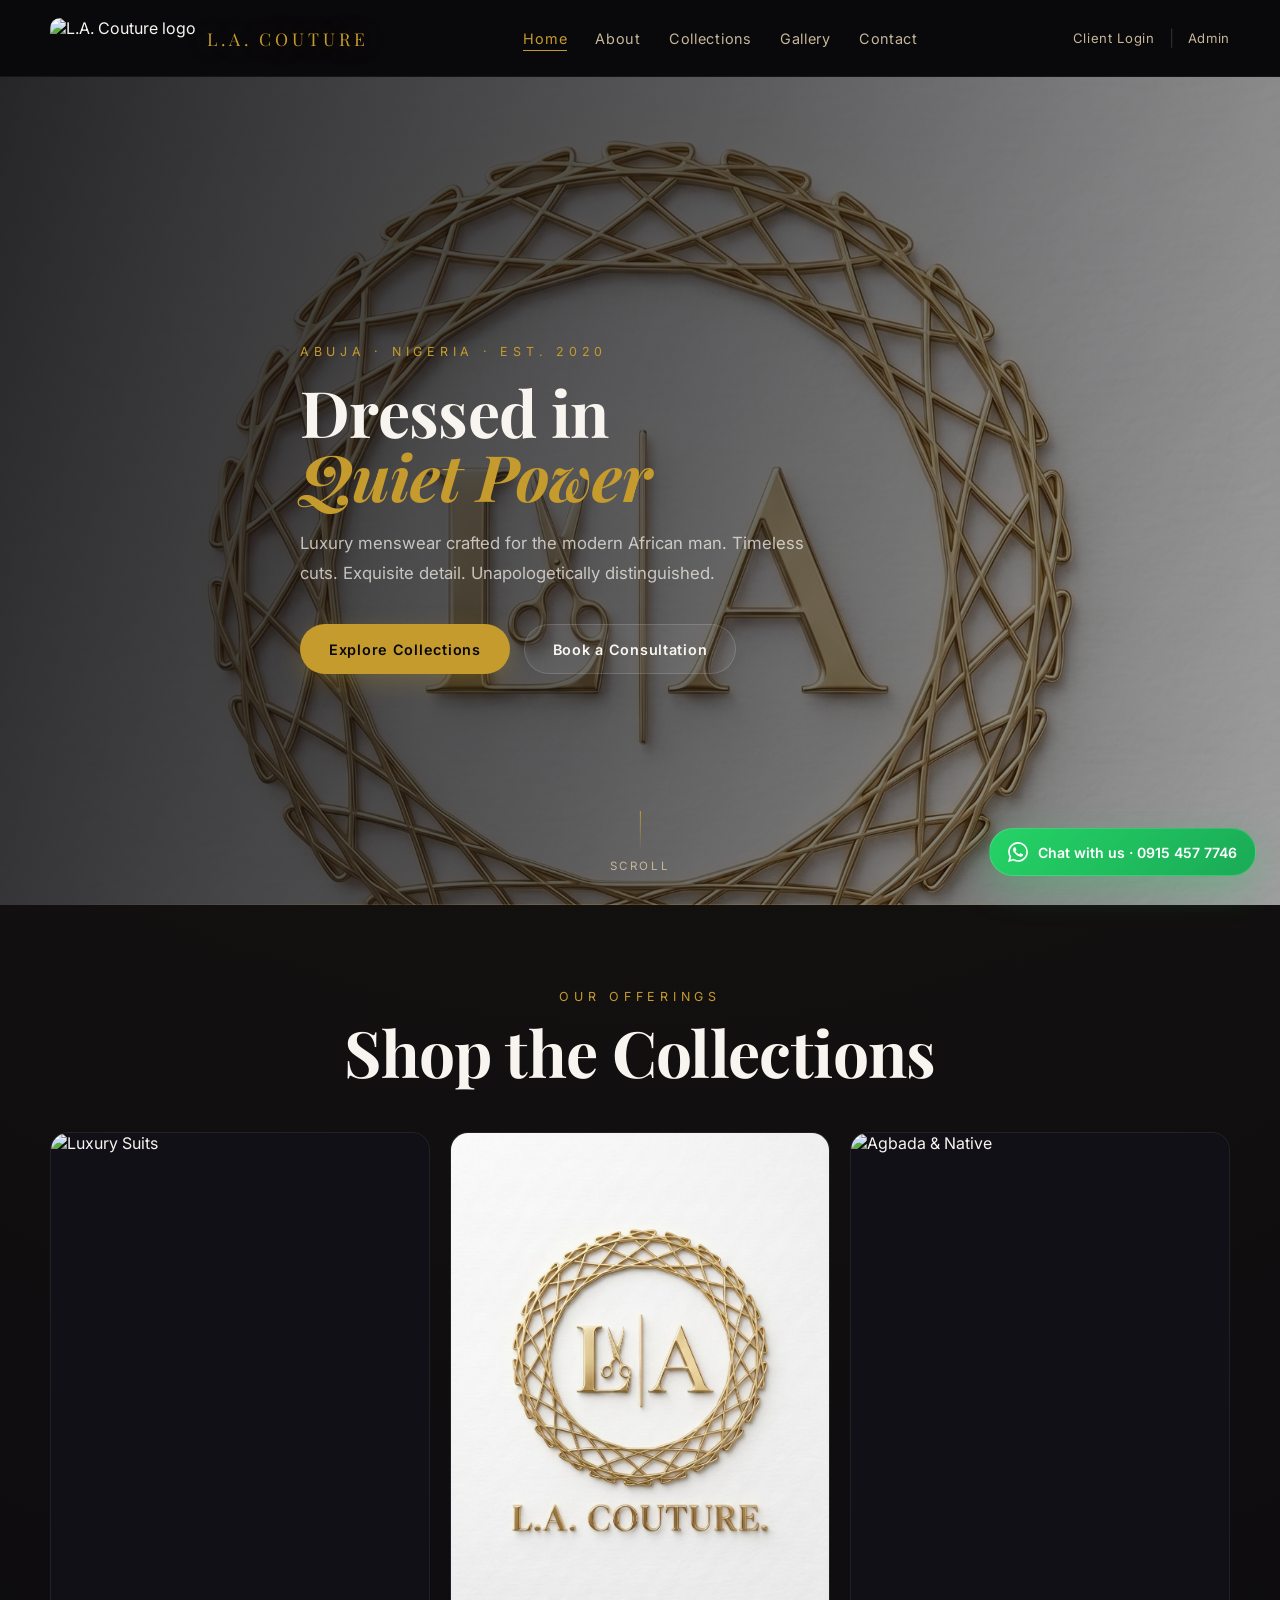
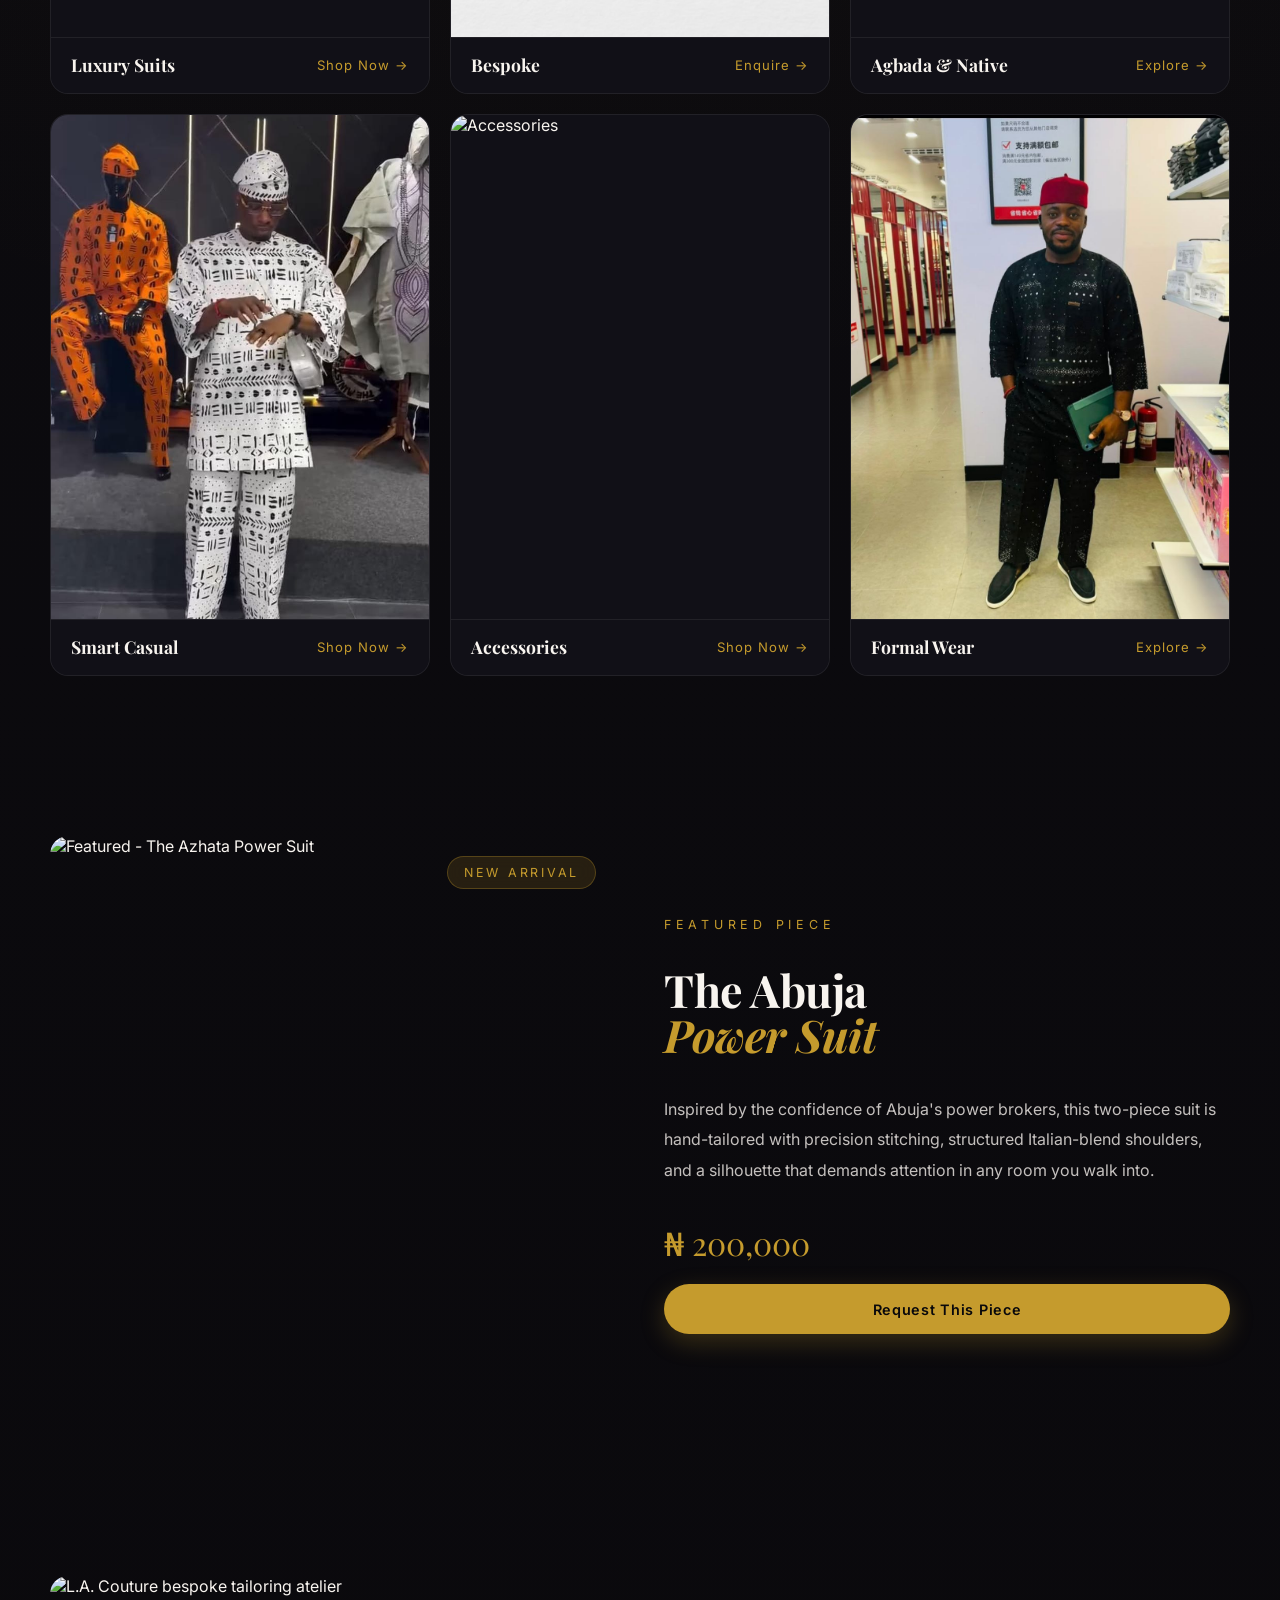
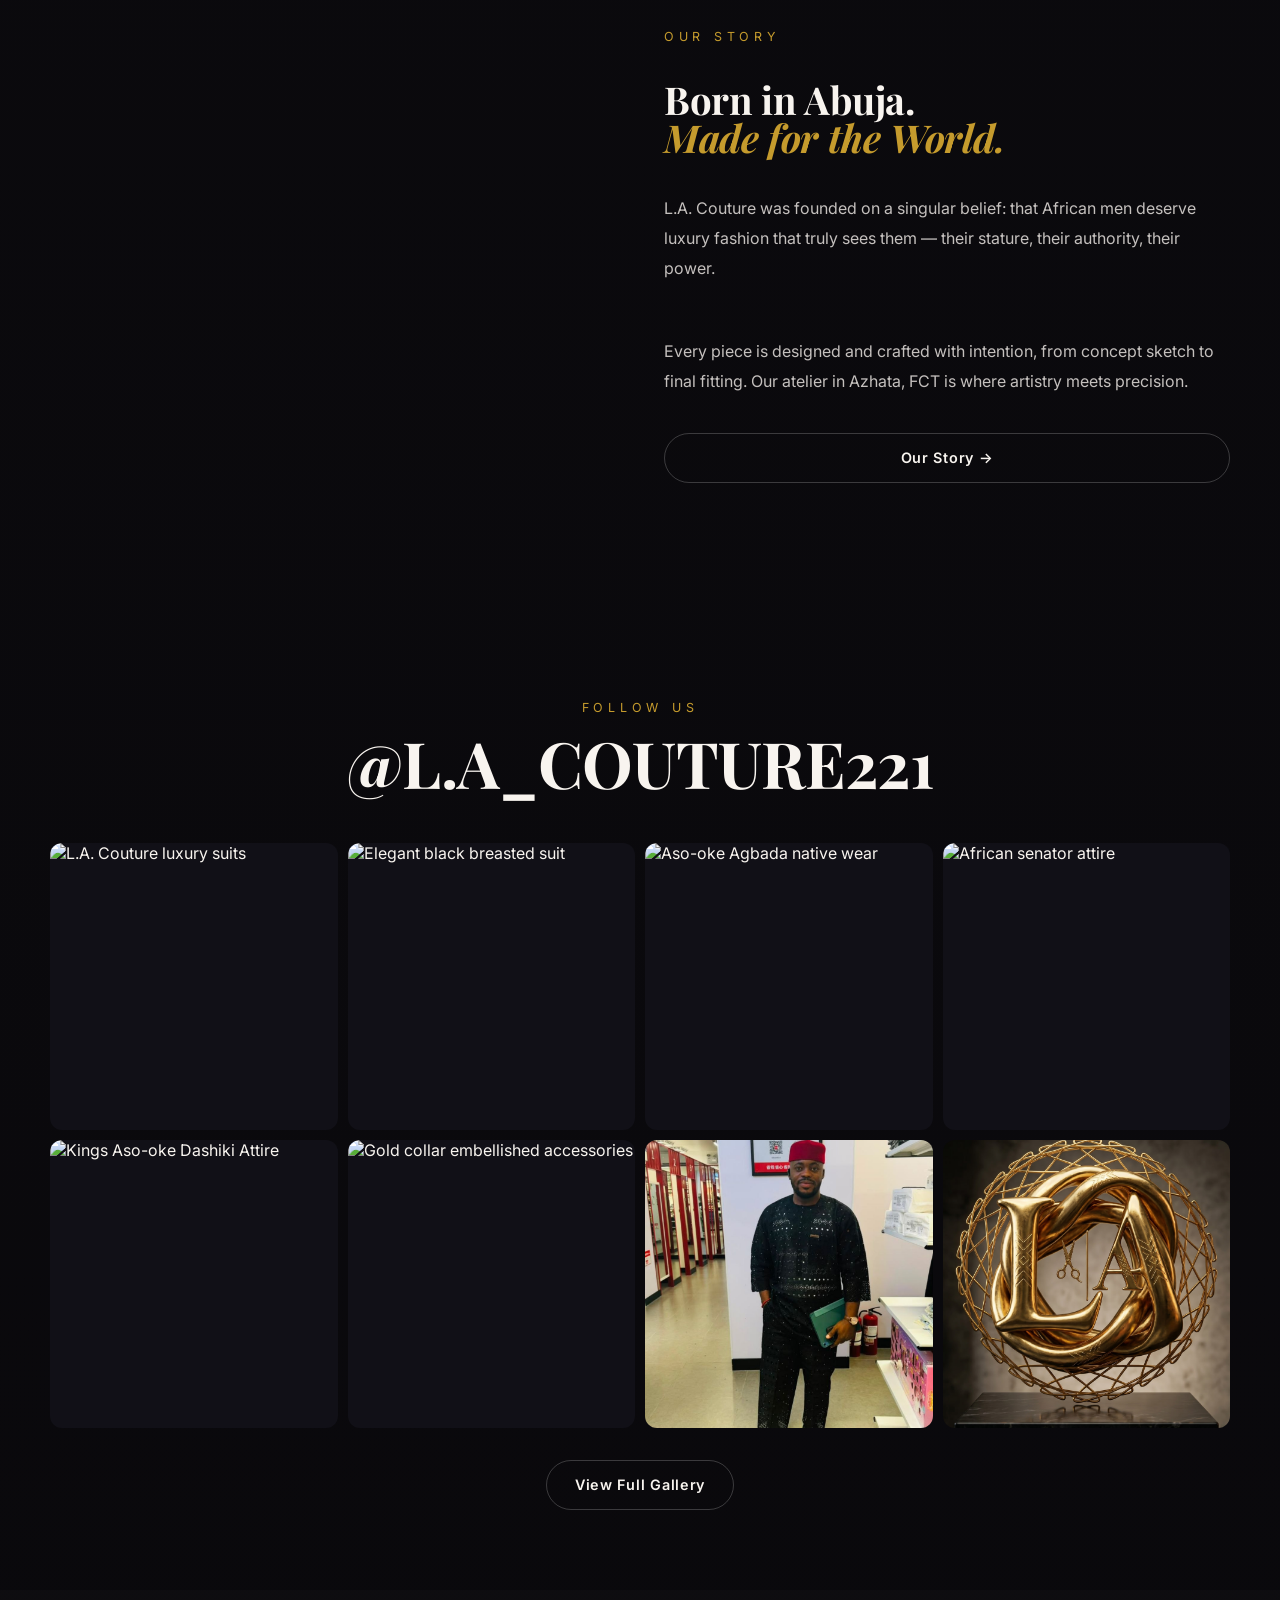
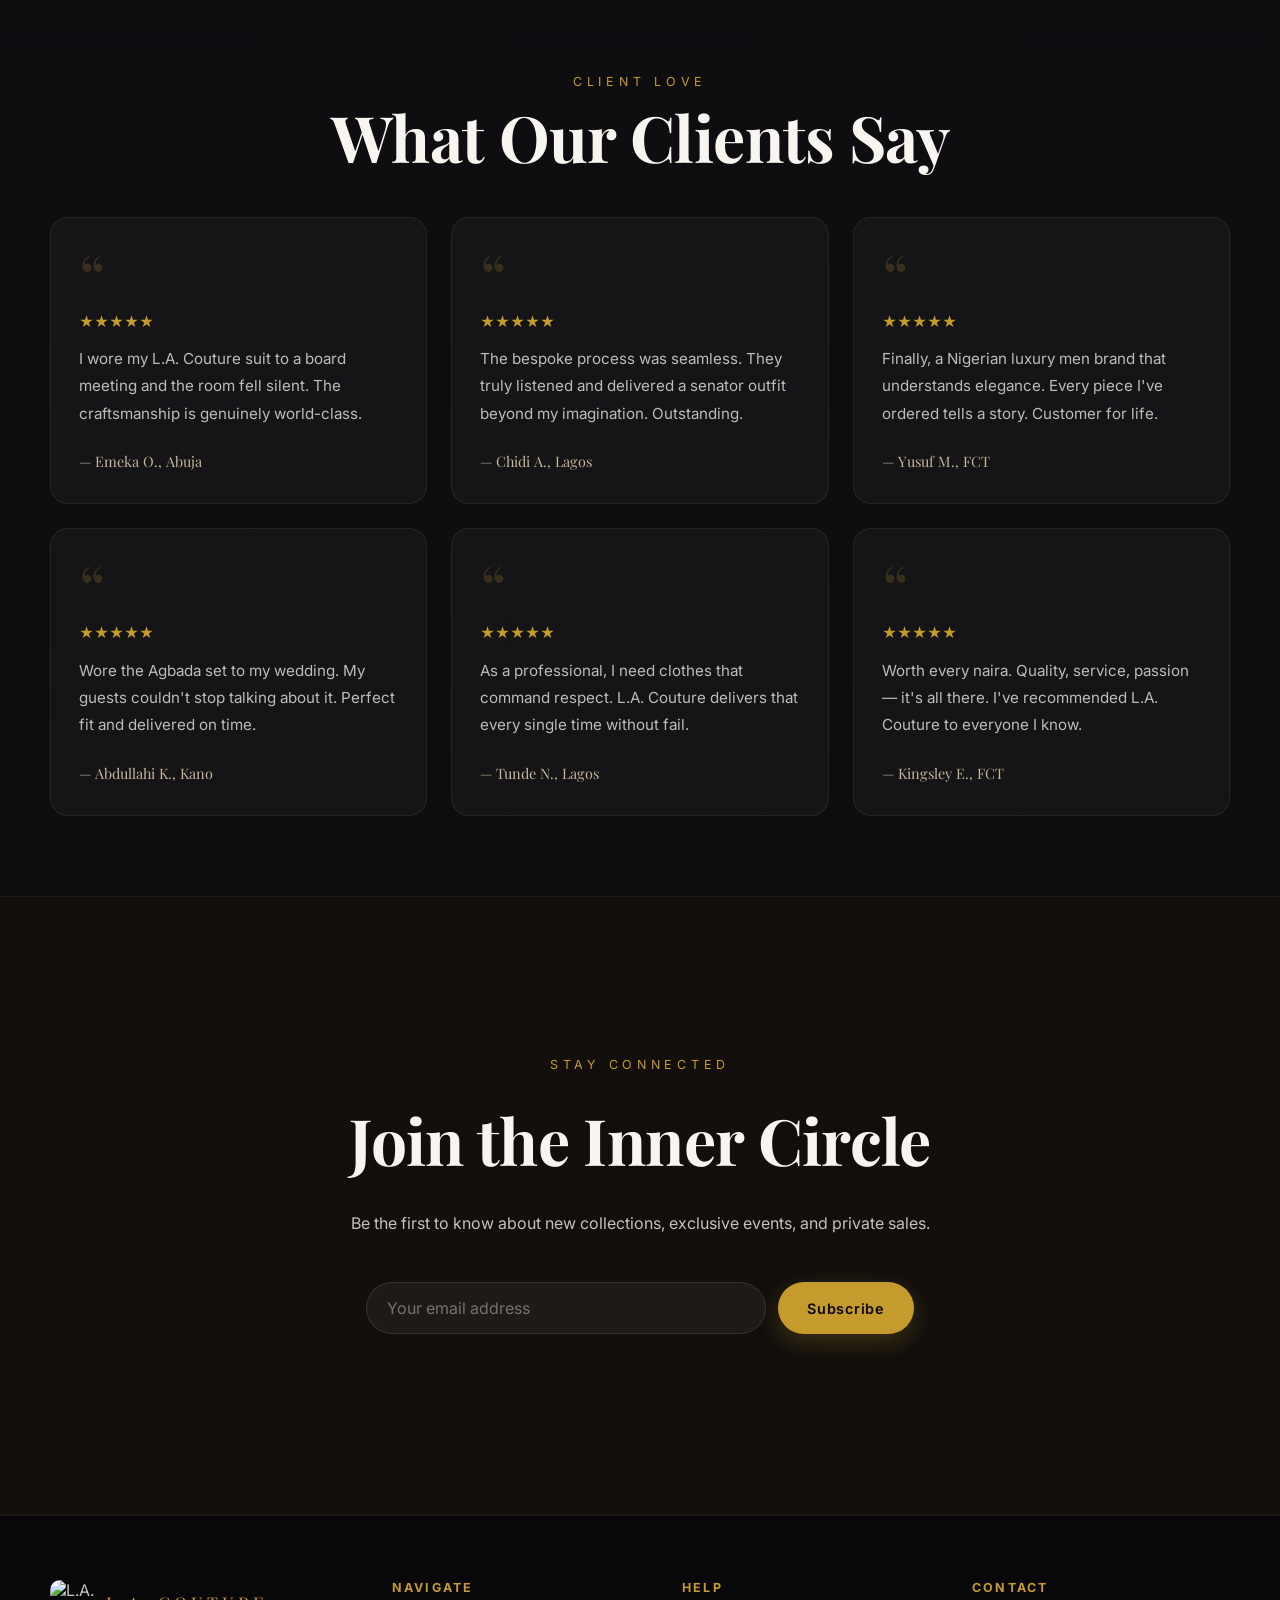
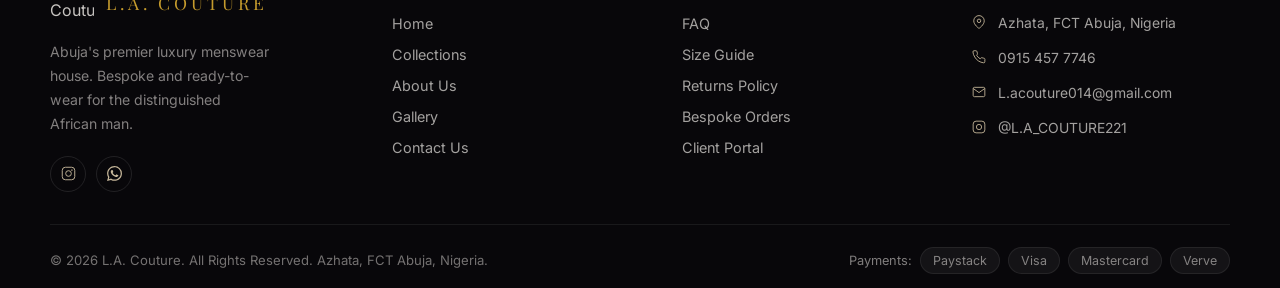
==== commit 912978bc: "Add Laravel backend, full API integration, fix cart & admin dashboard - Add Laravel 11 backend in ba" ====
--- a/index.html
+++ b/index.html
@@ -3,10 +3,10 @@
 <head>
   <meta charset="UTF-8" />
   <meta name="viewport" content="width=device-width, initial-scale=1.0" />
-  <title>L.A. Couture — Luxury Menswear, Abuja Nigeria</title>
+  <title>L.A. Couture &mdash; Luxury Menswear, Abuja Nigeria</title>
   <meta name="description" content="L.A. Couture is Abuja's premier luxury menswear brand. Discover bespoke suiting, ready-to-wear, and African luxury design crafted for the modern African man.">
   <meta name="keywords" content="luxury menswear Abuja, Nigerian men fashion, African luxury suits, bespoke men fashion Nigeria">
-  <meta property="og:title" content="L.A. Couture — Luxury Menswear, Abuja Nigeria">
+  <meta property="og:title" content="L.A. Couture &mdash; Luxury Menswear, Abuja Nigeria">
   <meta property="og:description" content="Abuja's premier luxury menswear house. Crafted for the distinguished African man.">
   <meta property="og:type" content="website">
   <meta property="og:url" content="https://lacouture.netlify.app">
@@ -17,7 +17,7 @@
 </head>
 <body>
 
-  <!-- ═══ NAVIGATION ═══ -->
+  <!-- --- NAVIGATION --- -->
   <nav class="nav" role="navigation" aria-label="Main navigation">
     <div class="container">
       <div class="nav-inner">
@@ -59,15 +59,15 @@
 
   <main>
 
-    <!-- ═══ HERO ═══ -->
+    <!-- --- HERO --- -->
     <section class="hero" aria-label="Hero">
       <div class="hero-bg">
-        <div class="hero-bg-img" style="background-image: url('img/');"></div>
+        <div class="hero-bg-img" style="background-image: url('img/hero-bg.jpeg');"></div>
         <div class="hero-overlay"></div>
         <div class="hero-gold-line" aria-hidden="true"></div>
       </div>
       <div class="container hero-content">
-        <p class="eyebrow">Abuja · Nigeria · Est. 2024</p>
+        <p class="eyebrow">Abuja &middot; Nigeria &middot; Est. 2020</p>
         <h1 class="display hero-title">
           Dressed in<br><em>Quiet Power</em>
         </h1>
@@ -86,7 +86,7 @@
       </div>
     </section>
 
-    <!-- ═══ COLLECTIONS GRID ═══ -->
+    <!-- --- COLLECTIONS GRID --- -->
     <section aria-labelledby="collections-heading">
       <div class="container">
         <div class="collections-header reveal">
@@ -95,83 +95,95 @@
         </div>
         <div class="collections-grid">
 
-          <a href="collections.html?cat=suits" class="collection-card reveal"
-            style="background-image:url('https://images.unsplash.com/photo-1507003211169-0a1dd7228f2d?w=800&q=80');">
-            <div class="collection-card-overlay">
+          <a href="collections.html?cat=suits" class="collection-card reveal">
+            <div class="collection-card-img-wrap">
+              <img src="img/luxury-suits.jpg" alt="Luxury Suits" loading="lazy">
+            </div>
+            <div class="collection-card-info">
               <h3 class="collection-label">Luxury Suits</h3>
-              <span class="collection-sub">Shop Now →</span>
-            </div>
-          </a>
-
-          <a href="collections.html?cat=bespoke" class="collection-card reveal reveal-delay-1"
-            style="background-image:url('https://images.unsplash.com/photo-1519085360753-af0119f7cbe7?w=800&q=80');">
-            <div class="collection-card-overlay">
+              <span class="collection-sub">Shop Now &rarr;</span>
+            </div>
+          </a>
+
+          <a href="collections.html?cat=bespoke" class="collection-card reveal reveal-delay-1">
+            <div class="collection-card-img-wrap">
+              <img src="img/bespoke-design.jpg" alt="Bespoke" loading="lazy">
+            </div>
+            <div class="collection-card-info">
               <h3 class="collection-label">Bespoke</h3>
-              <span class="collection-sub">Enquire →</span>
-            </div>
-          </a>
-
-          <a href="collections.html?cat=agbada" class="collection-card reveal reveal-delay-2"
-            style="background-image:url('https://images.unsplash.com/photo-1574169208507-84376144848b?w=800&q=80');">
-            <div class="collection-card-overlay">
+              <span class="collection-sub">Enquire &rarr;</span>
+            </div>
+          </a>
+
+          <a href="collections.html?cat=agbada" class="collection-card reveal reveal-delay-2">
+            <div class="collection-card-img-wrap">
+              <img src="img/agbada-collection.jpg" alt="Agbada &amp; Native" loading="lazy">
+            </div>
+            <div class="collection-card-info">
               <h3 class="collection-label">Agbada &amp; Native</h3>
-              <span class="collection-sub">Explore →</span>
-            </div>
-          </a>
-
-          <a href="collections.html?cat=casual" class="collection-card reveal reveal-delay-1"
-            style="background-image:url('https://images.unsplash.com/photo-1552374196-1ab2a1c593e8?w=800&q=80');">
-            <div class="collection-card-overlay">
+              <span class="collection-sub">Explore &rarr;</span>
+            </div>
+          </a>
+
+          <a href="collections.html?cat=casual" class="collection-card reveal reveal-delay-1">
+            <div class="collection-card-img-wrap">
+              <img src="img/weekend-linen.jpg" alt="Smart Casual" loading="lazy">
+            </div>
+            <div class="collection-card-info">
               <h3 class="collection-label">Smart Casual</h3>
-              <span class="collection-sub">Shop Now →</span>
-            </div>
-          </a>
-
-          <a href="collections.html?cat=accessories" class="collection-card reveal reveal-delay-2"
-            style="background-image:url('https://images.unsplash.com/photo-1590548784585-643d2b9f2925?w=800&q=80');">
-            <div class="collection-card-overlay">
+              <span class="collection-sub">Shop Now &rarr;</span>
+            </div>
+          </a>
+
+          <a href="collections.html?cat=accessories" class="collection-card reveal reveal-delay-2">
+            <div class="collection-card-img-wrap">
+              <img src="img/gold-accessories.jpg" alt="Accessories" loading="lazy">
+            </div>
+            <div class="collection-card-info">
               <h3 class="collection-label">Accessories</h3>
-              <span class="collection-sub">Shop Now →</span>
-            </div>
-          </a>
-
-          <a href="collections.html?cat=formal" class="collection-card reveal reveal-delay-3"
-            style="background-image:url('https://images.unsplash.com/photo-1598300042247-d088f8ab3a91?w=800&q=80');">
-            <div class="collection-card-overlay">
+              <span class="collection-sub">Shop Now &rarr;</span>
+            </div>
+          </a>
+
+          <a href="collections.html?cat=formal" class="collection-card reveal reveal-delay-3">
+            <div class="collection-card-img-wrap">
+              <img src="img/fct-executive.jpg" alt="Formal Wear" loading="lazy">
+            </div>
+            <div class="collection-card-info">
               <h3 class="collection-label">Formal Wear</h3>
-              <span class="collection-sub">Explore →</span>
-            </div>
-          </a>
-
-        </div>
-      </div>
-    </section>
-
-    <!-- ═══ FEATURED PIECE ═══ -->
+              <span class="collection-sub">Explore &rarr;</span>
+            </div>
+          </a>
+
+        </div>
+      </div>
+    </section>
+
+    <!-- --- FEATURED PIECE --- -->
     <section class="featured" aria-labelledby="featured-heading">
       <div class="container">
         <div class="featured-inner">
           <div class="featured-media reveal">
-            <img src="img/black-breasted-suit.jpg" alt="Featured — The Azhata Power Suit" loading="lazy">
+            <img src="img/black-breasted-suit.jpg" alt="Featured - The Azhata Power Suit" loading="lazy">
             <span class="featured-badge">New Arrival</span>
           </div>
           <div class="featured-text reveal reveal-delay-1">
             <span class="eyebrow">Featured Piece</span>
-            <h2 class="display" id="featured-heading">The Azhata<br><em>Power Suit</em></h2>
+            <h2 class="display" id="featured-heading">The Abuja<br><em>Power Suit</em></h2>
             <p>
               Inspired by the confidence of Abuja's power brokers,
               this two-piece suit is hand-tailored with precision stitching,
               structured Italian-blend shoulders, and a silhouette that demands
               attention in any room you walk into.
             </p>
-            <div class="featured-price">₦ 320,000</div>
+            <div class="featured-price">&#8358; 200,000</div>
             <a href="contact.html" class="btn btn-primary">Request This Piece</a>
           </div>
         </div>
       </div>
     </section>
 
-    <!-- ═══ ABOUT STRIP ═══ -->
+    <!-- --- ABOUT STRIP --- -->
     <section class="about-strip" aria-labelledby="about-strip-heading">
       <div class="container">
         <div class="about-strip-inner">
@@ -183,19 +195,19 @@
             <h2 class="display" id="about-strip-heading">Born in Abuja.<br><em>Made for the World.</em></h2>
             <p>
               L.A. Couture was founded on a singular belief: that African men deserve
-              luxury fashion that truly sees them — their stature, their authority, their power.
+              luxury fashion that truly sees them &mdash; their stature, their authority, their power.
             </p>
             <p>
               Every piece is designed and crafted with intention, from concept sketch
               to final fitting. Our atelier in Azhata, FCT is where artistry meets precision.
             </p>
-            <a href="about.html" class="btn btn-outline">Our Story →</a>
-          </div>
-        </div>
-      </div>
-    </section>
-
-    <!-- ═══ INSTAGRAM / GALLERY PREVIEW ═══ -->
+            <a href="about.html" class="btn btn-outline">Our Story &rarr;</a>
+          </div>
+        </div>
+      </div>
+    </section>
+
+    <!-- --- INSTAGRAM / GALLERY PREVIEW --- -->
     <section aria-labelledby="gallery-heading">
       <div class="container">
         <div class="gallery-header reveal">
@@ -228,11 +240,11 @@
             <div class="gallery-item-overlay"><span class="gallery-ig-icon">&#9654;</span></div>
           </a>
           <a href="gallery.html" class="gallery-item reveal reveal-delay-3">
-            <img src="img/redesign-editorial.jpeg" alt="L.A. Couture editorial" loading="lazy">
+            <img src="img/fct-executive.jpg" alt="L.A. Couture editorial" loading="lazy">
             <div class="gallery-item-overlay"><span class="gallery-ig-icon">&#9654;</span></div>
           </a>
           <a href="gallery.html" class="gallery-item reveal">
-            <img src="img/atelier.jpg" alt="Bespoke menswear craftsmanship" loading="lazy">
+            <img src="img/la-block-logo.jpg" alt="Bespoke menswear craftsmanship" loading="lazy">
             <div class="gallery-item-overlay"><span class="gallery-ig-icon">&#9654;</span></div>
           </a>
         </div>
@@ -242,7 +254,7 @@
       </div>
     </section>
 
-    <!-- ═══ TESTIMONIALS ═══ -->
+    <!-- --- TESTIMONIALS --- -->
     <section class="testimonials" aria-labelledby="testimonials-heading">
       <div class="container">
         <div class="testimonials-header reveal">
@@ -252,45 +264,45 @@
         <div class="testimonials-grid">
           <div class="testimonial-card reveal">
             <div class="testimonial-quote">&ldquo;</div>
-            <div class="stars">★★★★★</div>
+            <div class="stars">&#9733;&#9733;&#9733;&#9733;&#9733;</div>
             <p class="testimonial-text">I wore my L.A. Couture suit to a board meeting and the room fell silent. The craftsmanship is genuinely world-class.</p>
-            <span class="testimonial-author">— Emeka O., Abuja</span>
+            <span class="testimonial-author">&mdash; Emeka O., Abuja</span>
           </div>
           <div class="testimonial-card reveal reveal-delay-1">
             <div class="testimonial-quote">&ldquo;</div>
-            <div class="stars">★★★★★</div>
+            <div class="stars">&#9733;&#9733;&#9733;&#9733;&#9733;</div>
             <p class="testimonial-text">The bespoke process was seamless. They truly listened and delivered a senator outfit beyond my imagination. Outstanding.</p>
-            <span class="testimonial-author">— Chidi A., Lagos</span>
+            <span class="testimonial-author">&mdash; Chidi A., Lagos</span>
           </div>
           <div class="testimonial-card reveal reveal-delay-2">
             <div class="testimonial-quote">&ldquo;</div>
-            <div class="stars">★★★★★</div>
+            <div class="stars">&#9733;&#9733;&#9733;&#9733;&#9733;</div>
             <p class="testimonial-text">Finally, a Nigerian luxury men brand that understands elegance. Every piece I've ordered tells a story. Customer for life.</p>
-            <span class="testimonial-author">— Yusuf M., FCT</span>
+            <span class="testimonial-author">&mdash; Yusuf M., FCT</span>
           </div>
           <div class="testimonial-card reveal">
             <div class="testimonial-quote">&ldquo;</div>
-            <div class="stars">★★★★★</div>
+            <div class="stars">&#9733;&#9733;&#9733;&#9733;&#9733;</div>
             <p class="testimonial-text">Wore the Agbada set to my wedding. My guests couldn't stop talking about it. Perfect fit and delivered on time.</p>
-            <span class="testimonial-author">— Abdullahi K., Kano</span>
+            <span class="testimonial-author">&mdash; Abdullahi K., Kano</span>
           </div>
           <div class="testimonial-card reveal reveal-delay-1">
             <div class="testimonial-quote">&ldquo;</div>
-            <div class="stars">★★★★★</div>
+            <div class="stars">&#9733;&#9733;&#9733;&#9733;&#9733;</div>
             <p class="testimonial-text">As a professional, I need clothes that command respect. L.A. Couture delivers that every single time without fail.</p>
-            <span class="testimonial-author">— Tunde N., Lagos</span>
+            <span class="testimonial-author">&mdash; Tunde N., Lagos</span>
           </div>
           <div class="testimonial-card reveal reveal-delay-2">
             <div class="testimonial-quote">&ldquo;</div>
-            <div class="stars">★★★★★</div>
-            <p class="testimonial-text">Worth every naira. Quality, service, passion — it's all there. I've recommended L.A. Couture to everyone I know.</p>
-            <span class="testimonial-author">— Kingsley E., FCT</span>
-          </div>
-        </div>
-      </div>
-    </section>
-
-    <!-- ═══ NEWSLETTER ═══ -->
+            <div class="stars">&#9733;&#9733;&#9733;&#9733;&#9733;</div>
+            <p class="testimonial-text">Worth every naira. Quality, service, passion &mdash; it's all there. I've recommended L.A. Couture to everyone I know.</p>
+            <span class="testimonial-author">&mdash; Kingsley E., FCT</span>
+          </div>
+        </div>
+      </div>
+    </section>
+
+    <!-- --- NEWSLETTER --- -->
     <section class="newsletter" aria-labelledby="newsletter-heading">
       <div class="container">
         <span class="eyebrow">Stay Connected</span>
@@ -306,7 +318,7 @@
 
   </main>
 
-  <!-- ═══ FOOTER ═══ -->
+  <!-- --- FOOTER --- -->
   <footer class="footer" role="contentinfo">
     <div class="container">
       <div class="footer-grid">
@@ -320,7 +332,7 @@
             <a href="https://instagram.com/L.A_COUTURE221" target="_blank" rel="noopener" class="social-link" aria-label="Instagram">
               <svg width="15" height="15" viewBox="0 0 24 24" fill="none" stroke="currentColor" stroke-width="1.5"><rect x="2" y="2" width="20" height="20" rx="5"/><circle cx="12" cy="12" r="4.5"/><circle cx="17.5" cy="6.5" r="0.5" fill="currentColor"/></svg>
             </a>
-            <a href="https://wa.me/2349038727996" target="_blank" rel="noopener" class="social-link" aria-label="WhatsApp">
+            <a href="https://wa.me/2349154577746" target="_blank" rel="noopener" class="social-link" aria-label="WhatsApp">
               <svg width="15" height="15" viewBox="0 0 24 24" fill="currentColor"><path d="M17.472 14.382c-.297-.149-1.758-.867-2.03-.967-.273-.099-.471-.148-.67.15-.197.297-.767.966-.94 1.164-.173.199-.347.223-.644.075-.297-.15-1.255-.463-2.39-1.475-.883-.788-1.48-1.761-1.653-2.059-.173-.297-.018-.458.13-.606.134-.133.298-.347.446-.52.149-.174.198-.298.298-.497.099-.198.05-.371-.025-.52-.075-.149-.669-1.612-.916-2.207-.242-.579-.487-.5-.669-.51a12.8 12.8 0 0 0-.57-.01c-.198 0-.52.074-.792.372-.272.297-1.04 1.016-1.04 2.479 0 1.462 1.065 2.875 1.213 3.074.149.198 2.096 3.2 5.077 4.487.709.306 1.262.489 1.694.625.712.227 1.36.195 1.871.118.571-.085 1.758-.719 2.006-1.413.248-.694.248-1.289.173-1.413-.074-.124-.272-.198-.57-.347m-5.421 7.403h-.004a9.87 9.87 0 0 1-5.031-1.378l-.361-.214-3.741.982.998-3.648-.235-.374a9.86 9.86 0 0 1-1.51-5.26c.001-5.45 4.436-9.884 9.888-9.884 2.64 0 5.122 1.03 6.988 2.898a9.825 9.825 0 0 1 2.893 6.994c-.003 5.45-4.437 9.884-9.885 9.884m8.413-18.297A11.815 11.815 0 0 0 12.05 0C5.495 0 .16 5.335.157 11.892c0 2.096.547 4.142 1.588 5.945L.057 24l6.305-1.654a11.882 11.882 0 0 0 5.683 1.448h.005c6.554 0 11.89-5.335 11.893-11.893a11.821 11.821 0 0 0-3.48-8.413Z"/></svg>
             </a>
           </div>
@@ -353,7 +365,7 @@
           </div>
           <div class="footer-contact-item">
             <svg width="14" height="14" viewBox="0 0 24 24" fill="none" stroke="currentColor" stroke-width="1.5"><path d="M22 16.92v3a2 2 0 0 1-2.18 2 19.79 19.79 0 0 1-8.63-3.07A19.5 19.5 0 0 1 4.69 12 19.79 19.79 0 0 1 1.61 3.41 2 2 0 0 1 3.59 1.25h3a2 2 0 0 1 2 1.72c.127.96.361 1.903.7 2.81a2 2 0 0 1-.45 2.11L7.91 9a16 16 0 0 0 6.06 6.06l1.27-1.27a2 2 0 0 1 2.11-.45c.907.339 1.85.573 2.81.7A2 2 0 0 1 22 16.92z"/></svg>
-            <a href="https://wa.me/2349038727996" target="_blank" rel="noopener">0903 872 7996</a>
+            <a href="https://wa.me/2349154577746" target="_blank" rel="noopener">0915 457 7746</a>
           </div>
           <div class="footer-contact-item">
             <svg width="14" height="14" viewBox="0 0 24 24" fill="none" stroke="currentColor" stroke-width="1.5"><path d="M4 4h16c1.1 0 2 .9 2 2v12c0 1.1-.9 2-2 2H4c-1.1 0-2-.9-2-2V6c0-1.1.9-2 2-2z"/><polyline points="22,6 12,13 2,6"/></svg>
@@ -366,7 +378,7 @@
         </div>
       </div>
       <div class="footer-bottom">
-        <p class="footer-copyright">© 2026 L.A. Couture. All Rights Reserved. Azhata, FCT Abuja, Nigeria.</p>
+        <p class="footer-copyright">&copy; 2026 L.A. Couture. All Rights Reserved. Azhata, FCT Abuja, Nigeria.</p>
         <div class="footer-payments">
           <span>Payments:</span>
           <span class="payment-badge">Paystack</span>
@@ -378,12 +390,14 @@
     </div>
   </footer>
 
-  <!-- ═══ WHATSAPP BUTTON ═══ -->
-  <a href="https://wa.me/2349038727996?text=Hello%20L.A.%20Couture%2C%20I%20am%20interested%20in%20your%20menswear%20collection." class="wa-btn" target="_blank" rel="noopener" aria-label="Chat with L.A. Couture on WhatsApp">
+  <!-- --- WHATSAPP BUTTON --- -->
+  <a href="https://wa.me/2349154577746?text=Hello%20L.A.%20Couture%2C%20I%20am%20interested%20in%20your%20menswear%20collection." class="wa-btn" target="_blank" rel="noopener" aria-label="Chat with L.A. Couture on WhatsApp">
     <svg viewBox="0 0 24 24" fill="currentColor" aria-hidden="true"><path d="M17.472 14.382c-.297-.149-1.758-.867-2.03-.967-.273-.099-.471-.148-.67.15-.197.297-.767.966-.94 1.164-.173.199-.347.223-.644.075-.297-.15-1.255-.463-2.39-1.475-.883-.788-1.48-1.761-1.653-2.059-.173-.297-.018-.458.13-.606.134-.133.298-.347.446-.52.149-.174.198-.298.298-.497.099-.198.05-.371-.025-.52-.075-.149-.669-1.612-.916-2.207-.242-.579-.487-.5-.669-.51a12.8 12.8 0 0 0-.57-.01c-.198 0-.52.074-.792.372-.272.297-1.04 1.016-1.04 2.479 0 1.462 1.065 2.875 1.213 3.074.149.198 2.096 3.2 5.077 4.487.709.306 1.262.489 1.694.625.712.227 1.36.195 1.871.118.571-.085 1.758-.719 2.006-1.413.248-.694.248-1.289.173-1.413-.074-.124-.272-.198-.57-.347m-5.421 7.403h-.004a9.87 9.87 0 0 1-5.031-1.378l-.361-.214-3.741.982.998-3.648-.235-.374a9.86 9.86 0 0 1-1.51-5.26c.001-5.45 4.436-9.884 9.888-9.884 2.64 0 5.122 1.03 6.988 2.898a9.825 9.825 0 0 1 2.893 6.994c-.003 5.45-4.437 9.884-9.885 9.884m8.413-18.297A11.815 11.815 0 0 0 12.05 0C5.495 0 .16 5.335.157 11.892c0 2.096.547 4.142 1.588 5.945L.057 24l6.305-1.654a11.882 11.882 0 0 0 5.683 1.448h.005c6.554 0 11.89-5.335 11.893-11.893a11.821 11.821 0 0 0-3.48-8.413Z"/></svg>
-    <span class="wa-tooltip">Chat with us · 0903 872 7996</span>
+    <span class="wa-tooltip">Chat with us &middot; 0915 457 7746</span>
   </a>
 
+  <script src="js/api.js"></script>
+  <script src="js/auth.js"></script>
   <script src="js/main.js"></script>
 </body>
 </html>
--- a/css/style.css
+++ b/css/style.css
@@ -157,11 +157,6 @@
 
 /* ── Hamburger ── */
 .hamburger {
-  display: none;
-  flex-direction: column;
-  justify-content: center;
-  align-items: center;
-  gap: 5px;
   width: 44px;
   height: 44px;
   background: rgba(255,255,255,0.06);
@@ -171,13 +166,17 @@
   color: var(--text);
   flex-shrink: 0;
   cursor: pointer;
-  position: relative;
-  z-index: 200;
   transition: background 0.2s, border-color 0.2s;
+  /* Hidden on desktop — shown via media query */
+  display: none;
+  flex-direction: column;
+  justify-content: center;
+  align-items: center;
+  gap: 5px;
 }
 
 .hamburger:hover {
-  background: rgba(255,255,255,0.1);
+  background: rgba(255,255,255,0.11);
   border-color: var(--gold);
 }
 
@@ -187,127 +186,106 @@
   height: 2px;
   background: currentColor;
   border-radius: 2px;
-  transition: transform 0.3s ease, opacity 0.3s ease, width 0.3s ease;
+  transition: transform 0.3s ease, opacity 0.25s ease, width 0.25s ease;
   transform-origin: center;
   pointer-events: none;
 }
 
-/* Hamburger → X when open */
-.hamburger.is-open span:nth-child(1) {
-  transform: translateY(7px) rotate(45deg);
-}
-.hamburger.is-open span:nth-child(2) {
-  opacity: 0;
-  width: 0;
-}
-.hamburger.is-open span:nth-child(3) {
-  transform: translateY(-7px) rotate(-45deg);
-}
-
-/* ── Mobile Dropdown Menu ── */
+/* Hamburger → X animation when open */
+.hamburger.is-open span:nth-child(1) { transform: translateY(7px) rotate(45deg); }
+.hamburger.is-open span:nth-child(2) { opacity: 0; width: 0; }
+.hamburger.is-open span:nth-child(3) { transform: translateY(-7px) rotate(-45deg); }
+
+/* ── Mobile Dropdown (falls below nav bar) ── */
 .nav-drawer {
-  /* sits right below the sticky nav bar */
   position: absolute;
   top: 100%;
   left: 0;
   right: 0;
-  z-index: 199;
-  background: rgba(9,8,11,0.98);
-  backdrop-filter: blur(20px);
-  -webkit-backdrop-filter: blur(20px);
-  border-bottom: 1px solid rgba(197,155,45,0.18);
-  border-top: 1px solid rgba(255,255,255,0.05);
-  box-shadow: 0 16px 48px rgba(0,0,0,0.5);
-
-  /* hidden state — collapsed upward */
+  /* above content, below nothing */
+  z-index: 150;
+  background: rgba(9,8,11,0.97);
+  backdrop-filter: blur(24px);
+  -webkit-backdrop-filter: blur(24px);
+  border-bottom: 2px solid rgba(197,155,45,0.25);
+  box-shadow: 0 20px 60px rgba(0,0,0,0.6);
+  /* Animate: collapsed by default */
   max-height: 0;
   overflow: hidden;
   opacity: 0;
-  transform: translateY(-8px);
+  pointer-events: none;
   transition:
-    max-height 0.35s cubic-bezier(0.4, 0, 0.2, 1),
-    opacity    0.25s ease,
-    transform  0.25s ease;
-  pointer-events: none;
-
-  /* no side padding — full width */
+    max-height 0.38s cubic-bezier(0.4,0,0.2,1),
+    opacity    0.28s ease;
   padding: 0;
+  /* No transform — avoids z-index stacking issues */
 }
 
 .nav-drawer.open {
-  max-height: 480px;
+  max-height: 520px;
   opacity: 1;
-  transform: translateY(0);
   pointer-events: auto;
 }
 
 .nav-drawer a {
   display: block;
-  color: rgba(248,244,239,0.82);
-  font-size: 1rem;
+  color: rgba(248,244,239,0.85);
+  font-size: 1.05rem;
   font-family: var(--font-display);
   font-weight: 400;
   letter-spacing: 0.06em;
-  padding: 15px 24px;
+  padding: 16px 28px;
   border-bottom: 1px solid rgba(255,255,255,0.04);
   transition: color 0.2s, background 0.2s, padding-left 0.2s;
   text-decoration: none;
 }
 
-.nav-drawer a:last-of-type {
-  border-bottom: none;
-}
-
 .nav-drawer a:hover,
 .nav-drawer a.active {
   color: var(--gold);
-  background: rgba(197,155,45,0.06);
-  padding-left: 32px;
-}
-
-/* Auth buttons row inside dropdown */
+  background: rgba(197,155,45,0.07);
+  padding-left: 38px;
+}
+
 .nav-drawer .drawer-auth {
   display: flex;
   gap: 10px;
-  padding: 14px 24px 18px;
+  padding: 16px 28px 20px;
   border-top: 1px solid rgba(255,255,255,0.06);
-  background: rgba(197,155,45,0.03);
   flex-wrap: wrap;
 }
 
 .nav-drawer .drawer-auth a {
-  border: 1px solid rgba(197,155,45,0.25);
-  border-bottom: 1px solid rgba(197,155,45,0.25);
-  padding: 8px 18px;
+  border: 1px solid rgba(197,155,45,0.3);
+  padding: 9px 20px;
   border-radius: 999px;
   font-size: 0.82rem;
   font-family: var(--font-sans);
   letter-spacing: 0.05em;
   background: rgba(197,155,45,0.08);
   color: var(--gold);
-  transition: background 0.2s, color 0.2s, padding-left 0.2s;
+  transition: background 0.2s;
   display: inline-block;
 }
 
 .nav-drawer .drawer-auth a:hover {
-  background: rgba(197,155,45,0.18);
-  color: var(--gold-light);
-  padding-left: 18px;
-}
-
-/* No drawer-brand or drawer-close needed for dropdown style */
+  background: rgba(197,155,45,0.2);
+  padding-left: 20px;
+}
+
+/* hide unused elements */
 .drawer-brand,
 .drawer-close { display: none; }
 
-/* Overlay — light tap-to-close backdrop */
+/* Overlay — behind dropdown, above page */
 .nav-overlay {
   position: fixed;
   inset: 0;
-  background: rgba(0,0,0,0.3);
-  z-index: 100;
+  background: rgba(0,0,0,0.35);
+  z-index: 140;
   opacity: 0;
   pointer-events: none;
-  transition: opacity 0.25s ease;
+  transition: opacity 0.28s ease;
 }
 
 .nav-overlay.open {
@@ -335,19 +313,14 @@
   position: absolute;
   inset: 0;
   background-size: cover;
-  background-position: center top;
+  background-position: center center;
   background-repeat: no-repeat;
-  /* Subtle parallax on desktop */
-  background-attachment: fixed;
-  /* Fade in smoothly */
-  will-change: transform;
-}
-
-/* Remove fixed attachment on mobile — it breaks on iOS Safari */
-@media (max-width: 768px) {
+  background-attachment: scroll;
+}
+
+@media (min-width: 769px) {
   .hero-bg-img {
-    background-attachment: scroll;
-    background-position: center center;
+    background-position: center 30%;
   }
 }
 
@@ -512,46 +485,70 @@
 .collection-card {
   position: relative;
   display: flex;
-  align-items: flex-end;
-  min-height: 380px;
+  flex-direction: column;
   border-radius: var(--radius);
   overflow: hidden;
-  background-color: var(--surface); /* use background-color NOT background shorthand */
-  background-size: cover;
-  background-position: center;
-  background-repeat: no-repeat;
+  background-color: var(--surface);
   transition: transform 0.3s ease, box-shadow 0.3s ease;
   cursor: pointer;
-  border: 1px solid rgba(255,255,255,0.06);
+  border: 1px solid rgba(255,255,255,0.07);
+  text-decoration: none;
 }
 
 .collection-card:hover {
-  transform: translateY(-4px);
-  box-shadow: 0 24px 60px rgba(0,0,0,0.4);
-}
-
+  transform: translateY(-5px);
+  box-shadow: 0 20px 50px rgba(0,0,0,0.45);
+  border-color: rgba(197,155,45,0.25);
+}
+
+.collection-card-img-wrap {
+  width: 100%;
+  aspect-ratio: 3 / 4;
+  overflow: hidden;
+  background: var(--surface);
+}
+
+.collection-card-img-wrap img {
+  width: 100%;
+  height: 100%;
+  object-fit: cover;
+  display: block;
+  transition: transform 0.5s ease;
+}
+
+.collection-card:hover .collection-card-img-wrap img {
+  transform: scale(1.06);
+}
+
+.collection-card-info {
+  padding: 16px 20px;
+  background: var(--surface);
+  border-top: 1px solid rgba(255,255,255,0.07);
+  display: flex;
+  align-items: center;
+  justify-content: space-between;
+  gap: 10px;
+}
+
+/* Keep old overlay rule in case used elsewhere but hide it inside new cards */
 .collection-card-overlay {
-  position: absolute;
-  inset: 0;
-  display: flex;
-  flex-direction: column;
-  justify-content: flex-end;
-  padding: 28px 24px;
-  background: linear-gradient(180deg, transparent 35%, rgba(9,8,11,0.9) 100%);
-  z-index: 2;
+  display: none;
 }
 
 .collection-label {
   font-family: var(--font-display);
-  font-size: 1.5rem;
-  color: var(--text);
-  margin: 0 0 6px;
+  font-size: 1.1rem;
+  color: var(--ivory);
+  margin: 0;
+  line-height: 1.3;
 }
 
 .collection-sub {
   color: var(--gold);
-  font-size: 0.85rem;
-  letter-spacing: 0.1em;
+  font-size: 0.82rem;
+  letter-spacing: 0.08em;
+  white-space: nowrap;
+  flex-shrink: 0;
 }
 
 /* ═══ FEATURED PIECE ═════════════════════════ */
@@ -1587,15 +1584,26 @@
 }
 
 @media (max-width: 768px) {
+  /* Hide desktop nav links and auth */
   .nav-links { display: none; }
   .auth-nav  { display: none; }
 
-  /* Show hamburger as flex */
+  /* Show hamburger */
   .hamburger {
     display: flex !important;
+    flex-direction: column;
   }
 
-  .nav-actions { gap: 8px; }
+  .nav-actions { gap: 10px; }
+
+  /* Nav must be position sticky AND create new stacking context
+     for the absolute dropdown to work */
+  .nav {
+    position: sticky;
+    top: 0;
+    z-index: 160;
+    isolation: isolate;
+  }
 
   .hero { min-height: auto; padding: 100px 0 70px; }
 
@@ -1649,3 +1657,499 @@
 
   .stats-grid { grid-template-columns: 1fr; }
 }
+
+
+/* ═══════════════════════════════════════════
+   ANDROID / MOBILE SPECIFIC FIXES
+   ═══════════════════════════════════════════ */
+
+/* Prevent text inflation on Android Chrome */
+html {
+  -webkit-text-size-adjust: 100%;
+  text-size-adjust: 100%;
+}
+
+/* Improve touch tap targets for Android */
+a, button, input, select, textarea,
+.filter-btn, .btn, .nav-drawer a,
+.hamburger, .wa-btn, .btn-cart,
+.gallery-item, .collection-card {
+  -webkit-tap-highlight-color: rgba(197,155,45,0.15);
+  touch-action: manipulation;
+}
+
+/* Minimum tap target size for Android accessibility */
+.hamburger,
+.cart-nav-btn,
+.qty-btn,
+.drawer-close,
+.lightbox-close,
+.lightbox-nav {
+  min-width: 44px;
+  min-height: 44px;
+}
+
+/* Fix Android Chrome backdrop-filter support */
+@supports not (backdrop-filter: blur(1px)) {
+  .nav { background: rgba(9,8,11,0.98); }
+  .nav-drawer { background: rgba(9,8,11,0.99); }
+  .cart-panel { background: #0d0c10; }
+  .featured-badge { background: rgba(197,155,45,0.9); }
+}
+
+/* collection-card uses <img> tags — no background-image hacks needed */
+
+/* Fix aspect-ratio on older Android */
+@supports not (aspect-ratio: 1) {
+  .gallery-item,
+  .gallery-page-item {
+    padding-top: 100%;
+    height: 0;
+    position: relative;
+  }
+  .gallery-item img,
+  .gallery-page-item img {
+    position: absolute;
+    top: 0; left: 0;
+    width: 100%; height: 100%;
+  }
+}
+
+/* Prevent horizontal scroll on Android */
+body, html {
+  max-width: 100vw;
+  overflow-x: hidden;
+}
+
+/* Fix font rendering on Android */
+body {
+  -webkit-font-smoothing: antialiased;
+  -moz-osx-font-smoothing: grayscale;
+}
+
+/* Larger font on small Android screens */
+@media (max-width: 380px) {
+  .display { font-size: clamp(2rem, 9vw, 3rem); }
+  .hero-sub { font-size: 0.95rem; }
+  .btn { min-height: 48px; font-size: 0.85rem; padding: 0 20px; }
+  .nav-inner { min-height: 64px; }
+  .nav-logo img { height: 34px; }
+  .logo-text { font-size: 0.95rem; letter-spacing: 0.15em; }
+
+  .collection-card { min-height: unset; }
+  .product-card-img { height: 220px; }
+
+  .testimonials-grid { grid-template-columns: 1fr; }
+  .footer-grid { grid-template-columns: 1fr; }
+
+  .cart-panel { width: 100vw; }
+  .cart-item { grid-template-columns: 60px 1fr auto; }
+  .cart-item-img { width: 60px; height: 60px; }
+}
+
+/* Fix sticky nav on Android Chrome scroll */
+@media (max-width: 768px) {
+  .nav {
+    position: -webkit-sticky;
+    position: sticky;
+  }
+
+  /* Improve mobile collection grid */
+  .collections-grid {
+    grid-template-columns: repeat(2, 1fr);
+    gap: 12px;
+  }
+  .collection-card { min-height: unset; }
+
+  /* Fix hero min-height on Android */
+  .hero {
+    min-height: 70vh;
+    min-height: 70svh; /* small viewport height for Android Chrome address bar */
+  }
+
+  /* Improve product card on mobile */
+  .product-card-img { height: 200px; }
+  .products-grid { gap: 14px; }
+
+  /* Fix filter buttons scroll */
+  .products-filter {
+    flex-wrap: nowrap;
+    overflow-x: auto;
+    justify-content: flex-start;
+    padding-bottom: 6px;
+    -webkit-overflow-scrolling: touch;
+    scrollbar-width: none;
+  }
+  .products-filter::-webkit-scrollbar { display: none; }
+  .filter-btn { flex-shrink: 0; }
+
+  /* Fix wa-btn overlapping content */
+  .wa-btn {
+    bottom: 20px;
+    right: 16px;
+  }
+}
+
+/* ═══════════════════════════════════════════
+   FORM SECURITY STYLES
+   ═══════════════════════════════════════════ */
+
+/* CSRF token field — hidden */
+.csrf-field { display: none !important; }
+
+/* Input validation states */
+.form-group input.valid,
+.form-group textarea.valid,
+.form-group select.valid {
+  border-color: rgba(76,175,80,0.5);
+}
+
+.form-group input.invalid,
+.form-group textarea.invalid,
+.form-group select.invalid {
+  border-color: rgba(244,67,54,0.5);
+  animation: shake 0.3s ease;
+}
+
+.field-error {
+  font-size: 0.78rem;
+  color: #ef5350;
+  margin-top: 4px;
+  display: none;
+}
+
+.field-error.show { display: block; }
+
+@keyframes shake {
+  0%, 100% { transform: translateX(0); }
+  25% { transform: translateX(-4px); }
+  75% { transform: translateX(4px); }
+}
+
+/* Rate limit warning */
+.rate-limit-msg {
+  background: rgba(244,67,54,0.1);
+  border: 1px solid rgba(244,67,54,0.25);
+  color: #ef5350;
+  padding: 12px 16px;
+  border-radius: 10px;
+  font-size: 0.88rem;
+  text-align: center;
+  margin-bottom: 16px;
+  display: none;
+}
+
+/* ═══════════════════════════════════════════
+   ADMIN PRODUCT MANAGEMENT STYLES
+   ═══════════════════════════════════════════ */
+
+.product-grid-admin {
+  display: grid;
+  grid-template-columns: repeat(auto-fill, minmax(260px, 1fr));
+  gap: 20px;
+  margin-top: 20px;
+}
+
+.product-admin-card {
+  background: rgba(255,255,255,0.04);
+  border: 1px solid rgba(255,255,255,0.08);
+  border-radius: 14px;
+  overflow: hidden;
+  transition: border-color 0.2s;
+}
+
+.product-admin-card:hover { border-color: rgba(197,155,45,0.3); }
+
+.product-admin-img {
+  width: 100%;
+  height: 180px;
+  object-fit: cover;
+  display: block;
+  background: var(--surface);
+}
+
+.product-admin-img-placeholder {
+  width: 100%;
+  height: 180px;
+  background: var(--surface);
+  display: flex;
+  align-items: center;
+  justify-content: center;
+  color: var(--muted);
+  font-size: 0.8rem;
+}
+
+.product-admin-body {
+  padding: 16px;
+}
+
+.product-admin-name {
+  font-family: var(--font-display);
+  font-size: 1rem;
+  color: var(--ivory);
+  margin: 0 0 4px;
+}
+
+.product-admin-cat {
+  font-size: 0.75rem;
+  color: var(--muted);
+  text-transform: uppercase;
+  letter-spacing: 0.1em;
+  margin: 0 0 10px;
+}
+
+.product-admin-price {
+  font-family: var(--font-display);
+  font-size: 1.1rem;
+  color: var(--gold);
+  margin: 0 0 14px;
+}
+
+.product-admin-actions {
+  display: flex;
+  gap: 8px;
+}
+
+.product-admin-actions .action-btn {
+  flex: 1;
+  text-align: center;
+  padding: 7px 10px;
+  font-size: 0.78rem;
+}
+
+/* Image upload preview */
+.img-upload-zone {
+  border: 2px dashed rgba(197,155,45,0.3);
+  border-radius: 12px;
+  padding: 24px;
+  text-align: center;
+  cursor: pointer;
+  transition: border-color 0.2s, background 0.2s;
+  position: relative;
+}
+
+.img-upload-zone:hover,
+.img-upload-zone.dragover {
+  border-color: var(--gold);
+  background: rgba(197,155,45,0.05);
+}
+
+.img-upload-zone input[type="file"] {
+  position: absolute;
+  inset: 0;
+  opacity: 0;
+  cursor: pointer;
+  width: 100%;
+  height: 100%;
+}
+
+.img-upload-preview {
+  width: 100%;
+  max-height: 200px;
+  object-fit: cover;
+  border-radius: 8px;
+  margin-top: 12px;
+  display: none;
+}
+
+.img-upload-preview.show { display: block; }
+
+.img-upload-label {
+  font-size: 0.88rem;
+  color: var(--muted);
+}
+
+.img-upload-label strong { color: var(--gold); }
+
+
+/* ═══════════════════════════════════════════
+   USER NAV PILL — shown when logged in
+   ═══════════════════════════════════════════ */
+
+.user-pill {
+  position: relative;
+  display: flex;
+  align-items: center;
+  gap: 8px;
+  padding: 5px 12px 5px 5px;
+  background: rgba(197,155,45,0.1);
+  border: 1px solid rgba(197,155,45,0.25);
+  border-radius: 999px;
+  cursor: pointer;
+  user-select: none;
+  transition: background 0.2s, border-color 0.2s;
+  -webkit-tap-highlight-color: transparent;
+}
+
+.user-pill:hover,
+.user-pill.open {
+  background: rgba(197,155,45,0.18);
+  border-color: rgba(197,155,45,0.45);
+}
+
+.user-pill-avatar {
+  width: 28px;
+  height: 28px;
+  border-radius: 50%;
+  background: var(--gold);
+  color: #09080b;
+  font-size: 0.7rem;
+  font-weight: 700;
+  letter-spacing: 0.03em;
+  display: flex;
+  align-items: center;
+  justify-content: center;
+  flex-shrink: 0;
+  text-transform: uppercase;
+}
+
+.user-pill-avatar.lg {
+  width: 40px;
+  height: 40px;
+  font-size: 0.88rem;
+}
+
+.user-pill-name {
+  font-size: 0.82rem;
+  font-weight: 600;
+  color: var(--ivory);
+  letter-spacing: 0.02em;
+  max-width: 90px;
+  overflow: hidden;
+  text-overflow: ellipsis;
+  white-space: nowrap;
+}
+
+.user-pill-chevron {
+  color: var(--gold);
+  flex-shrink: 0;
+  transition: transform 0.2s ease;
+}
+
+.user-pill.open .user-pill-chevron {
+  transform: rotate(180deg);
+}
+
+/* Dropdown */
+.user-pill-dropdown {
+  position: absolute;
+  top: calc(100% + 10px);
+  right: 0;
+  min-width: 220px;
+  background: #0f0e14;
+  border: 1px solid rgba(197,155,45,0.2);
+  border-radius: 14px;
+  box-shadow: 0 16px 48px rgba(0,0,0,0.55);
+  padding: 6px;
+  opacity: 0;
+  pointer-events: none;
+  transform: translateY(-8px);
+  transition: opacity 0.2s ease, transform 0.2s ease;
+  z-index: 200;
+}
+
+.user-pill.open .user-pill-dropdown {
+  opacity: 1;
+  pointer-events: auto;
+  transform: translateY(0);
+}
+
+.user-pill-header {
+  display: flex;
+  align-items: center;
+  gap: 12px;
+  padding: 12px 14px 14px;
+  border-bottom: 1px solid rgba(255,255,255,0.07);
+  margin-bottom: 6px;
+}
+
+.user-pill-full-name {
+  font-size: 0.88rem;
+  font-weight: 600;
+  color: var(--ivory);
+  white-space: nowrap;
+  overflow: hidden;
+  text-overflow: ellipsis;
+  max-width: 130px;
+}
+
+.user-pill-role {
+  font-size: 0.72rem;
+  color: var(--gold);
+  text-transform: uppercase;
+  letter-spacing: 0.1em;
+  margin-top: 2px;
+}
+
+.user-pill-item {
+  display: flex;
+  align-items: center;
+  gap: 10px;
+  width: 100%;
+  padding: 10px 14px;
+  border-radius: 8px;
+  font-size: 0.85rem;
+  color: rgba(248,244,239,0.75);
+  text-decoration: none;
+  background: none;
+  border: none;
+  cursor: pointer;
+  transition: background 0.15s, color 0.15s;
+  text-align: left;
+}
+
+.user-pill-item:hover {
+  background: rgba(255,255,255,0.07);
+  color: var(--ivory);
+}
+
+.user-pill-logout {
+  color: rgba(255,100,100,0.75);
+  margin-top: 4px;
+  border-top: 1px solid rgba(255,255,255,0.06);
+  padding-top: 12px;
+}
+
+.user-pill-logout:hover {
+  background: rgba(255,80,80,0.08);
+  color: #ff6b6b;
+}
+
+/* Mobile drawer user block */
+.drawer-user {
+  display: flex;
+  align-items: center;
+  gap: 12px;
+  padding: 14px 0 18px;
+  border-bottom: 1px solid rgba(255,255,255,0.08);
+  margin-bottom: 8px;
+}
+
+.drawer-user-avatar {
+  width: 38px;
+  height: 38px;
+  border-radius: 50%;
+  background: var(--gold);
+  color: #09080b;
+  font-size: 0.8rem;
+  font-weight: 700;
+  display: flex;
+  align-items: center;
+  justify-content: center;
+  flex-shrink: 0;
+  text-transform: uppercase;
+}
+
+.drawer-user-name {
+  font-size: 0.9rem;
+  font-weight: 600;
+  color: var(--ivory);
+}
+
+.drawer-user-role {
+  font-size: 0.7rem;
+  color: var(--gold);
+  text-transform: uppercase;
+  letter-spacing: 0.1em;
+  margin-top: 2px;
+}
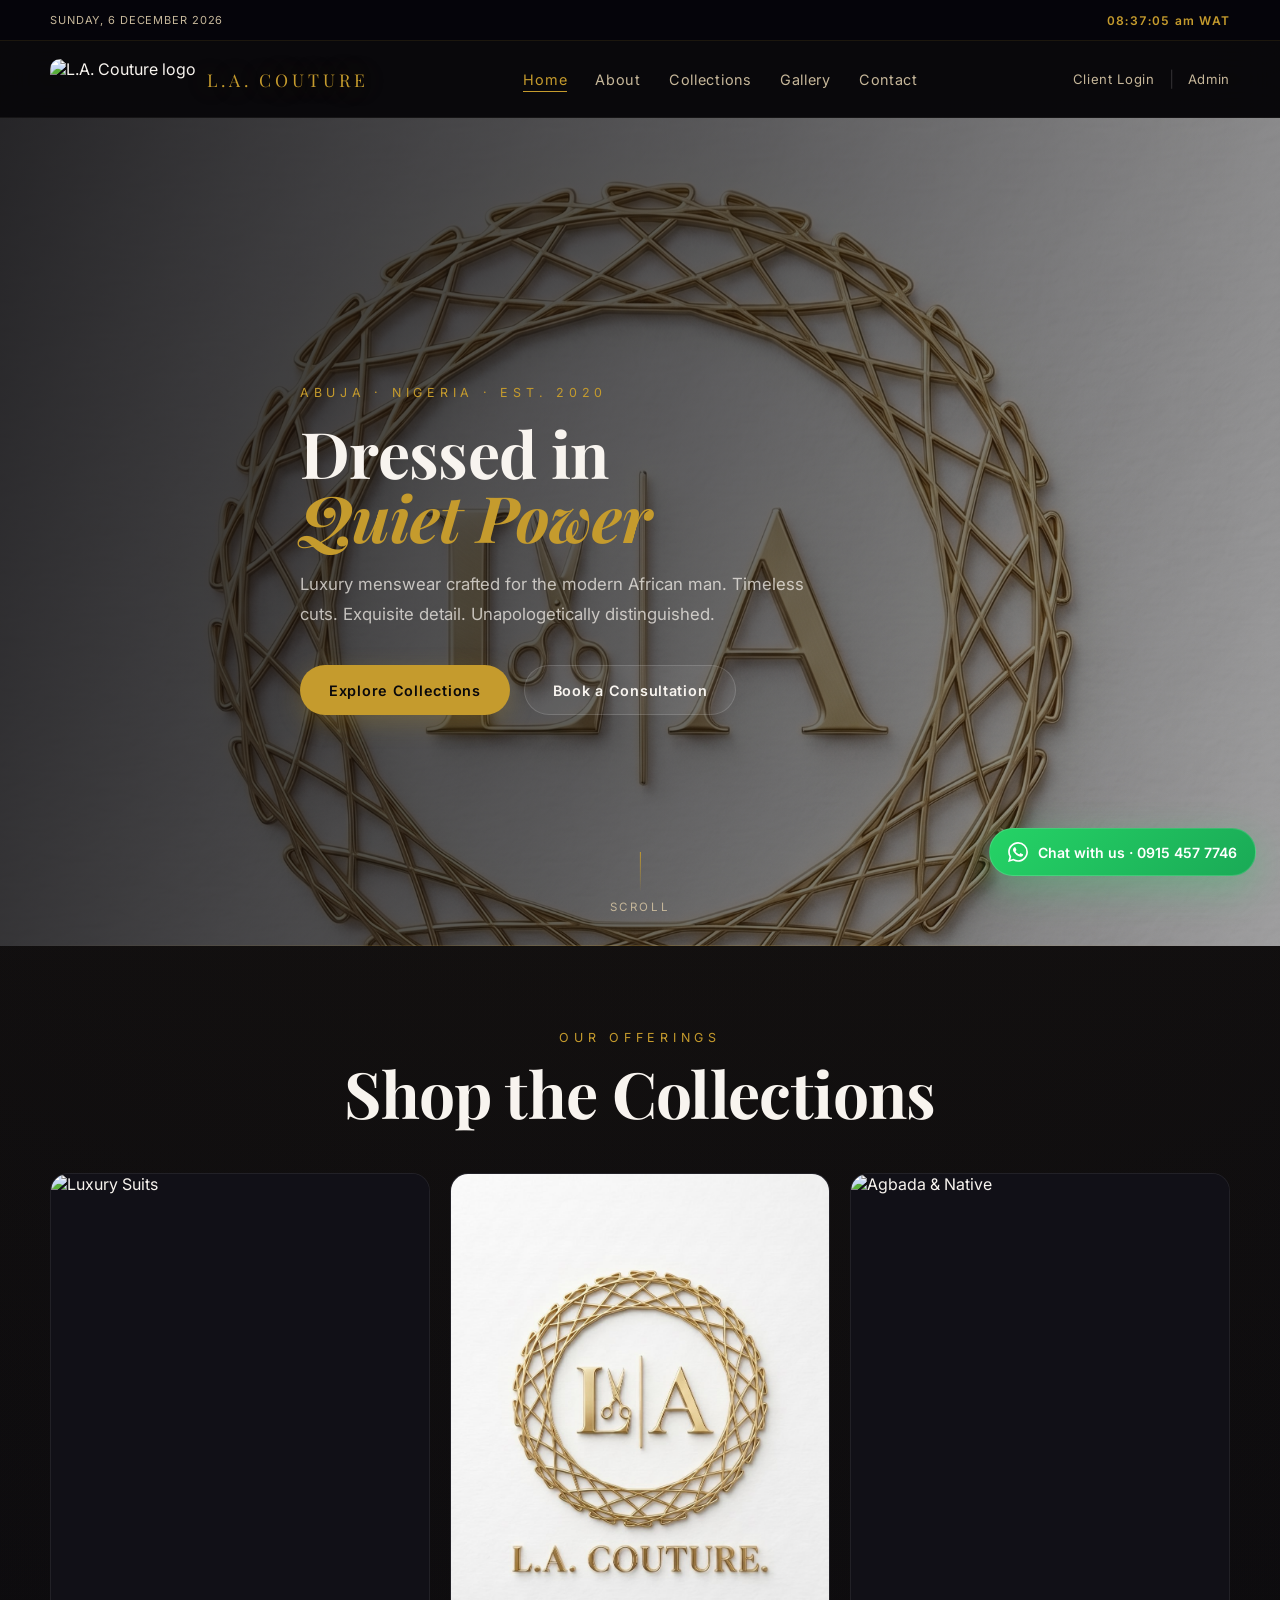
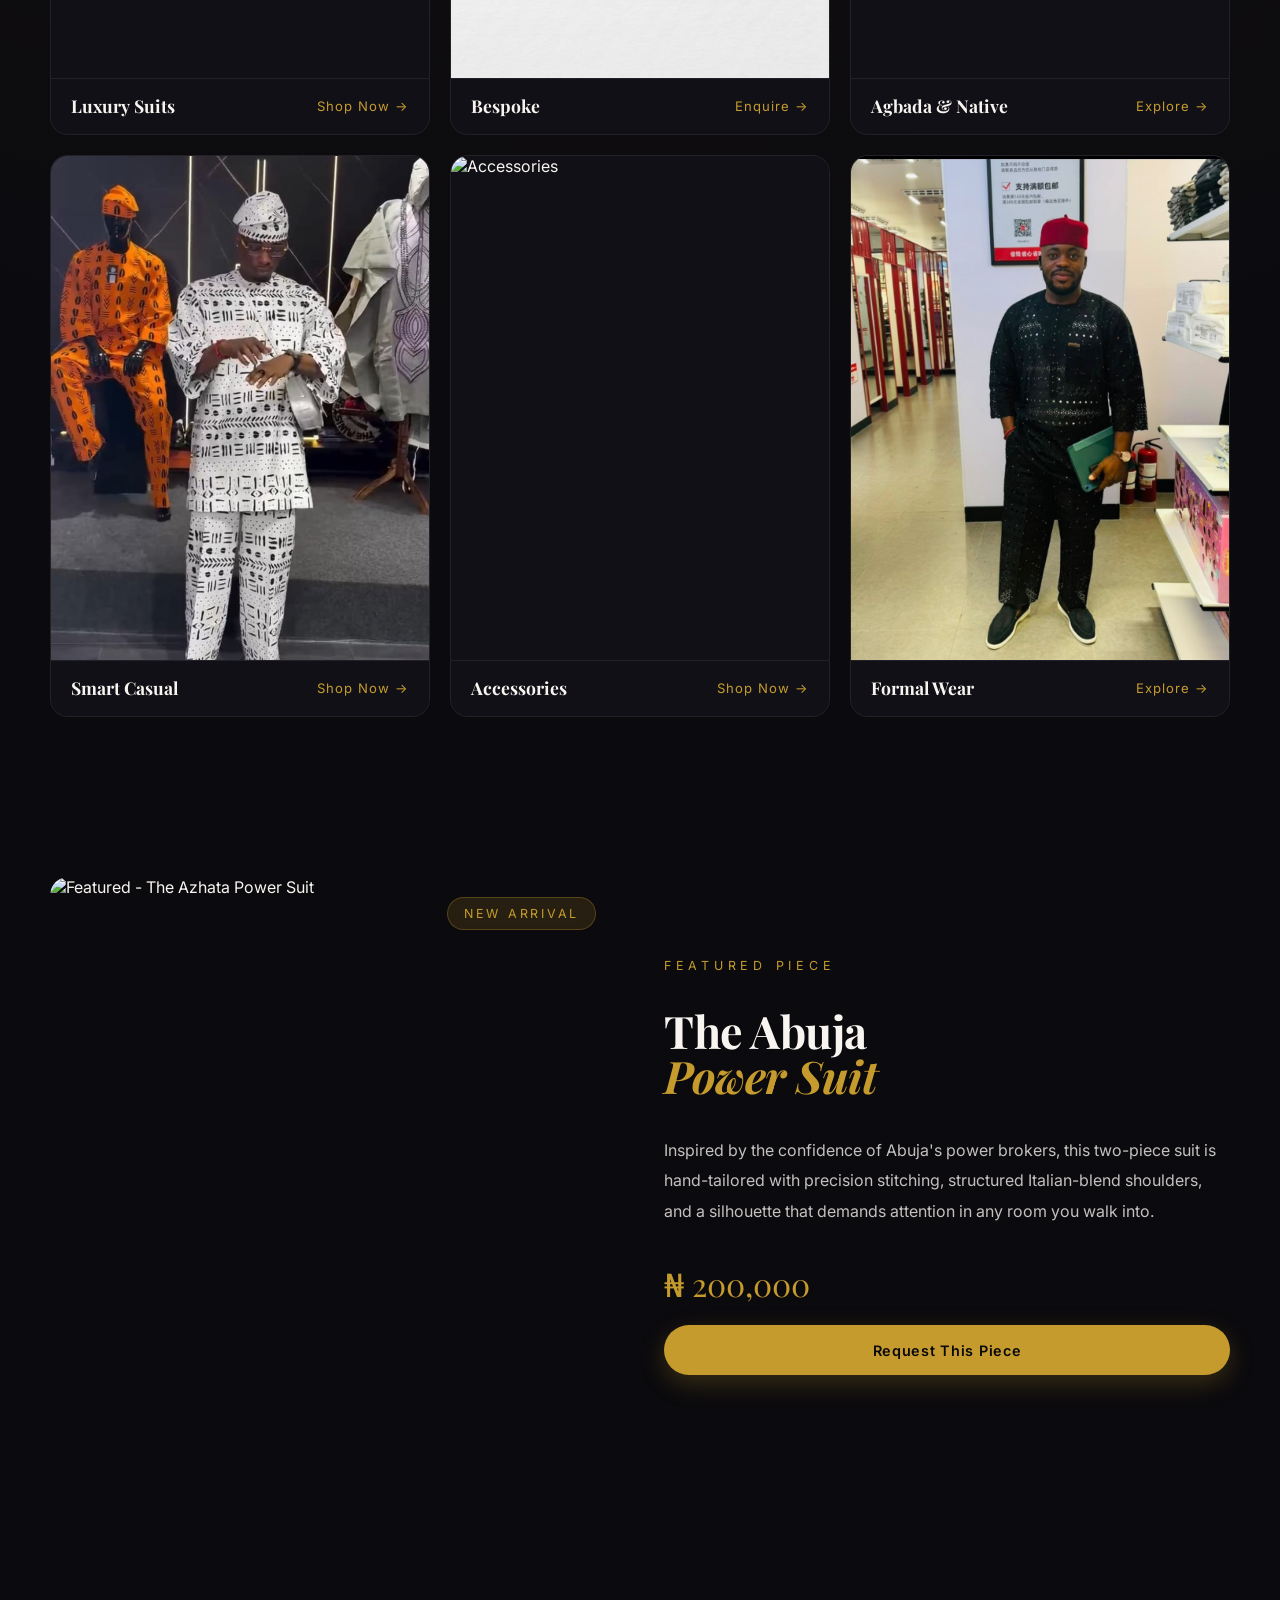
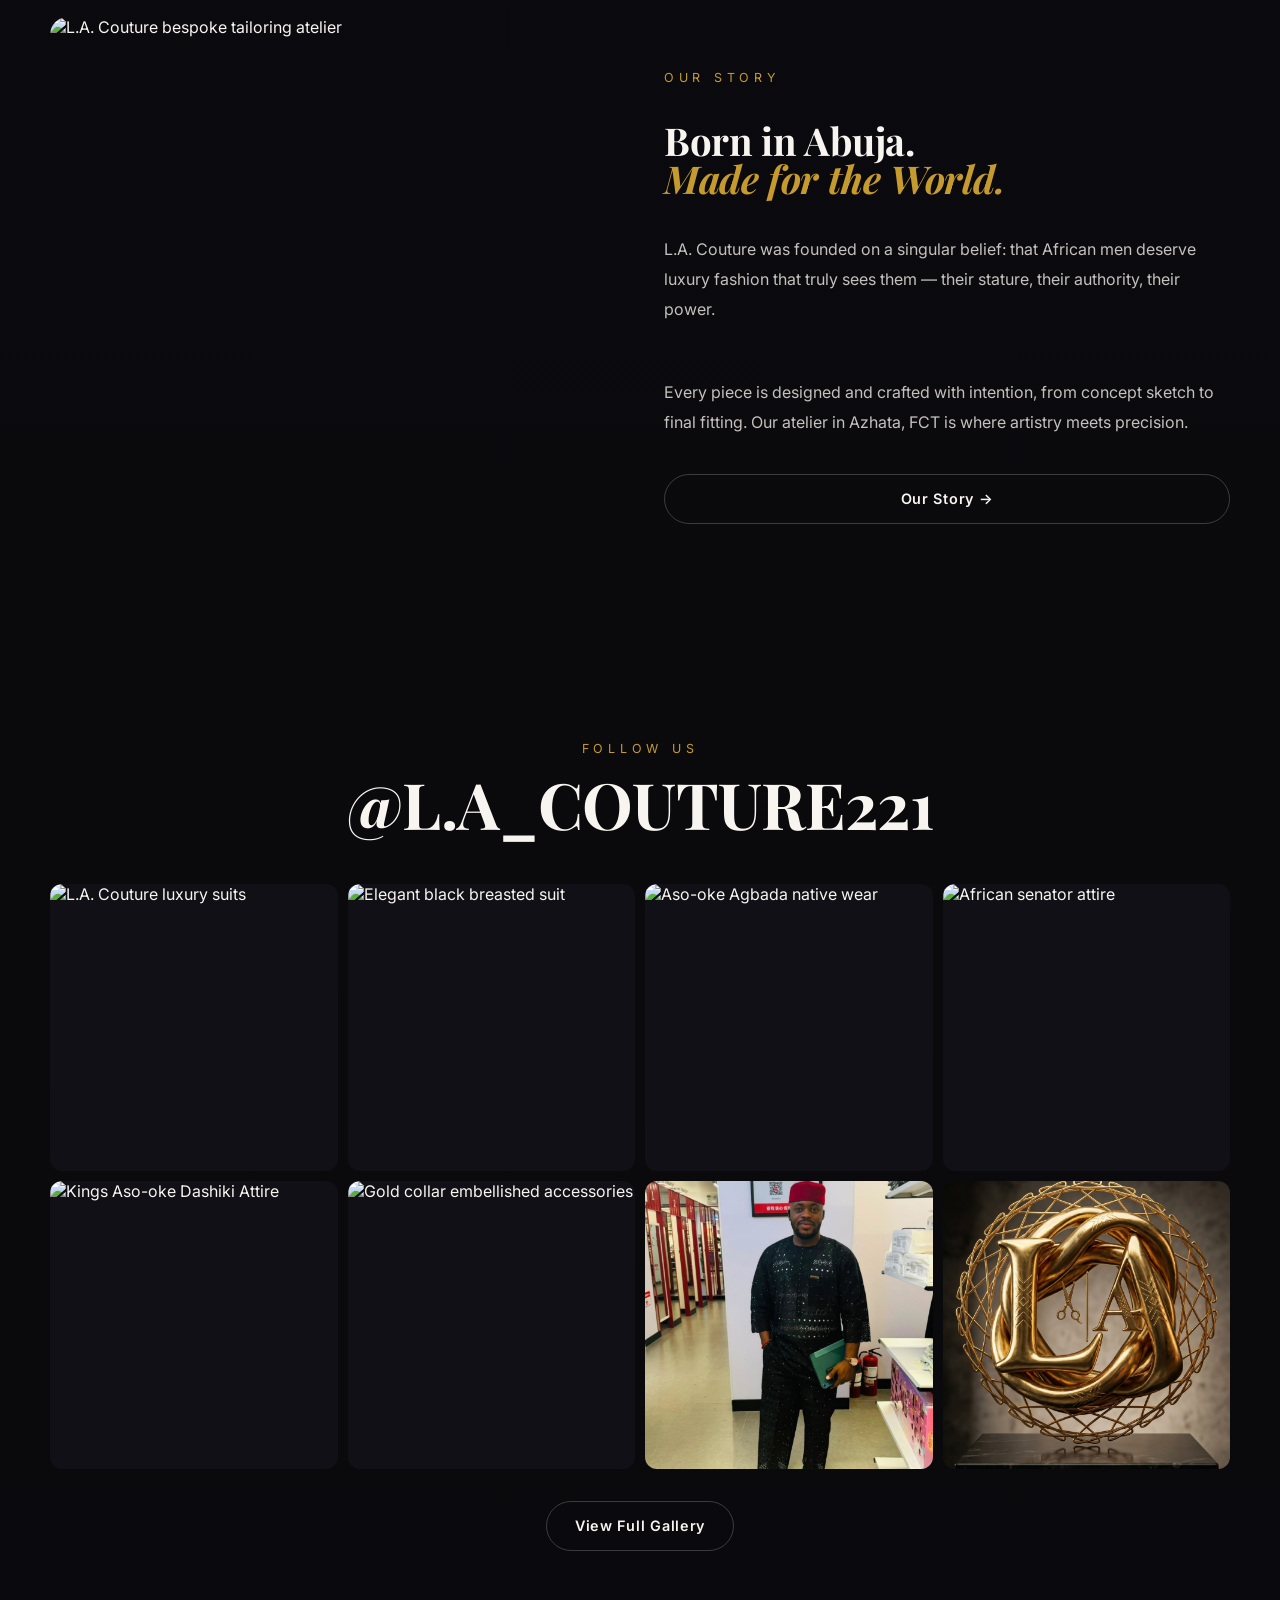
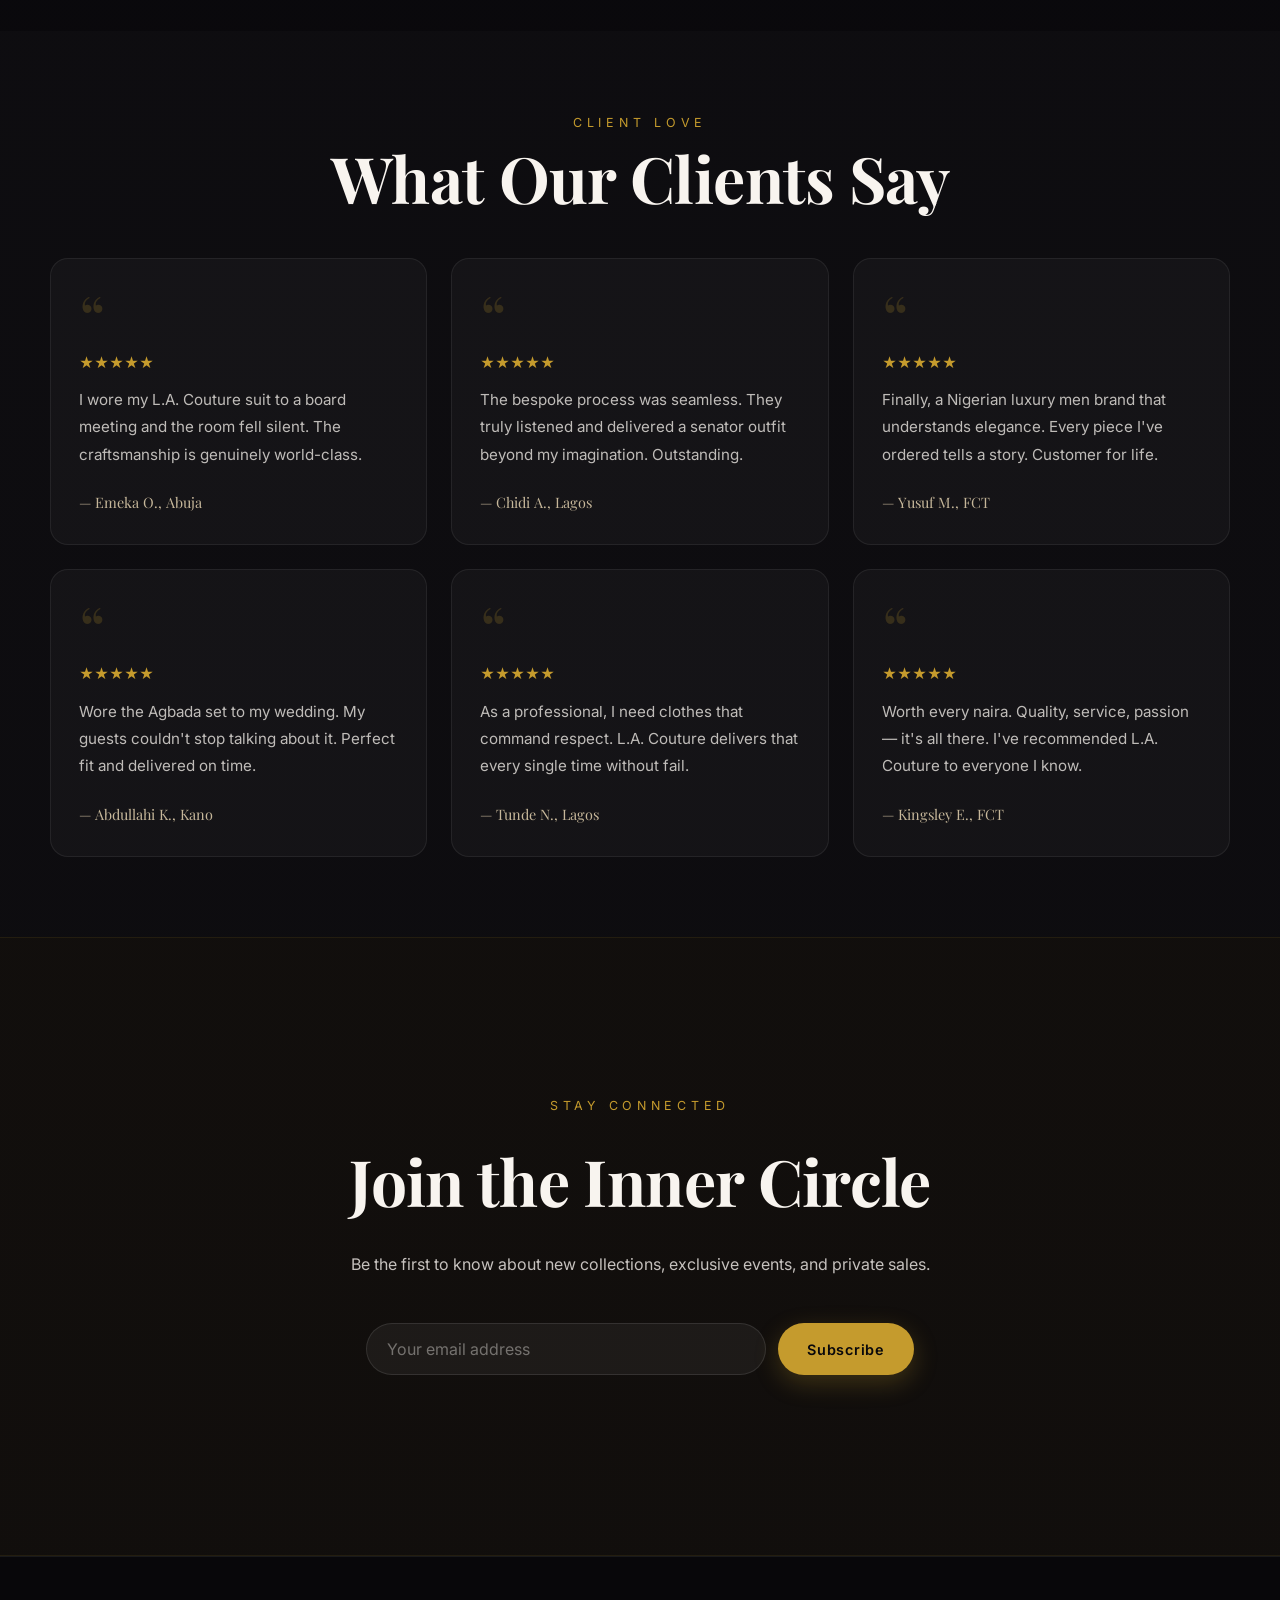
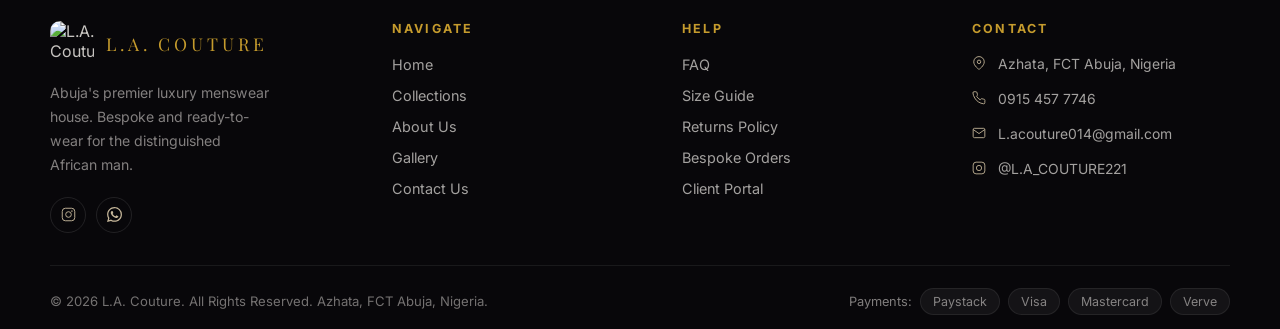
==== commit e5df2fcb: "Add live date & time clock to all pages - css/style.css: add .topbar and clock element styles - js/a" ====
--- a/index.html
+++ b/index.html
@@ -16,6 +16,16 @@
   <link rel="stylesheet" href="css/style.css" />
 </head>
 <body>
+
+  <!-- TOPBAR -->
+  <div class="topbar">
+    <div class="container">
+      <div class="topbar-inner">
+        <span id="clock-date"></span>
+        <span id="clock-time"></span>
+      </div>
+    </div>
+  </div>
 
   <!-- --- NAVIGATION --- -->
   <nav class="nav" role="navigation" aria-label="Main navigation">
--- a/css/style.css
+++ b/css/style.css
@@ -42,6 +42,36 @@
 .container {
   width: min(1180px, calc(100% - 32px));
   margin: 0 auto;
+}
+
+/* ═══ TOPBAR (live date & time) ════════════ */
+.topbar {
+  background: #05040a;
+  border-bottom: 1px solid rgba(197,155,45,0.12);
+  padding: 6px 0;
+}
+.topbar-inner {
+  display: flex;
+  justify-content: space-between;
+  align-items: center;
+  min-height: 28px;
+}
+#clock-date {
+  font-size: 0.69rem;
+  letter-spacing: 0.08em;
+  text-transform: uppercase;
+  color: var(--muted);
+}
+#clock-time {
+  font-size: 0.75rem;
+  letter-spacing: 0.1em;
+  color: var(--gold);
+  font-weight: 600;
+  font-variant-numeric: tabular-nums;
+}
+@media (max-width: 520px) {
+  #clock-date { display: none; }
+  .topbar-inner { justify-content: center; }
 }
 
 /* ═══ NAVIGATION ═══════════════════════════ */
